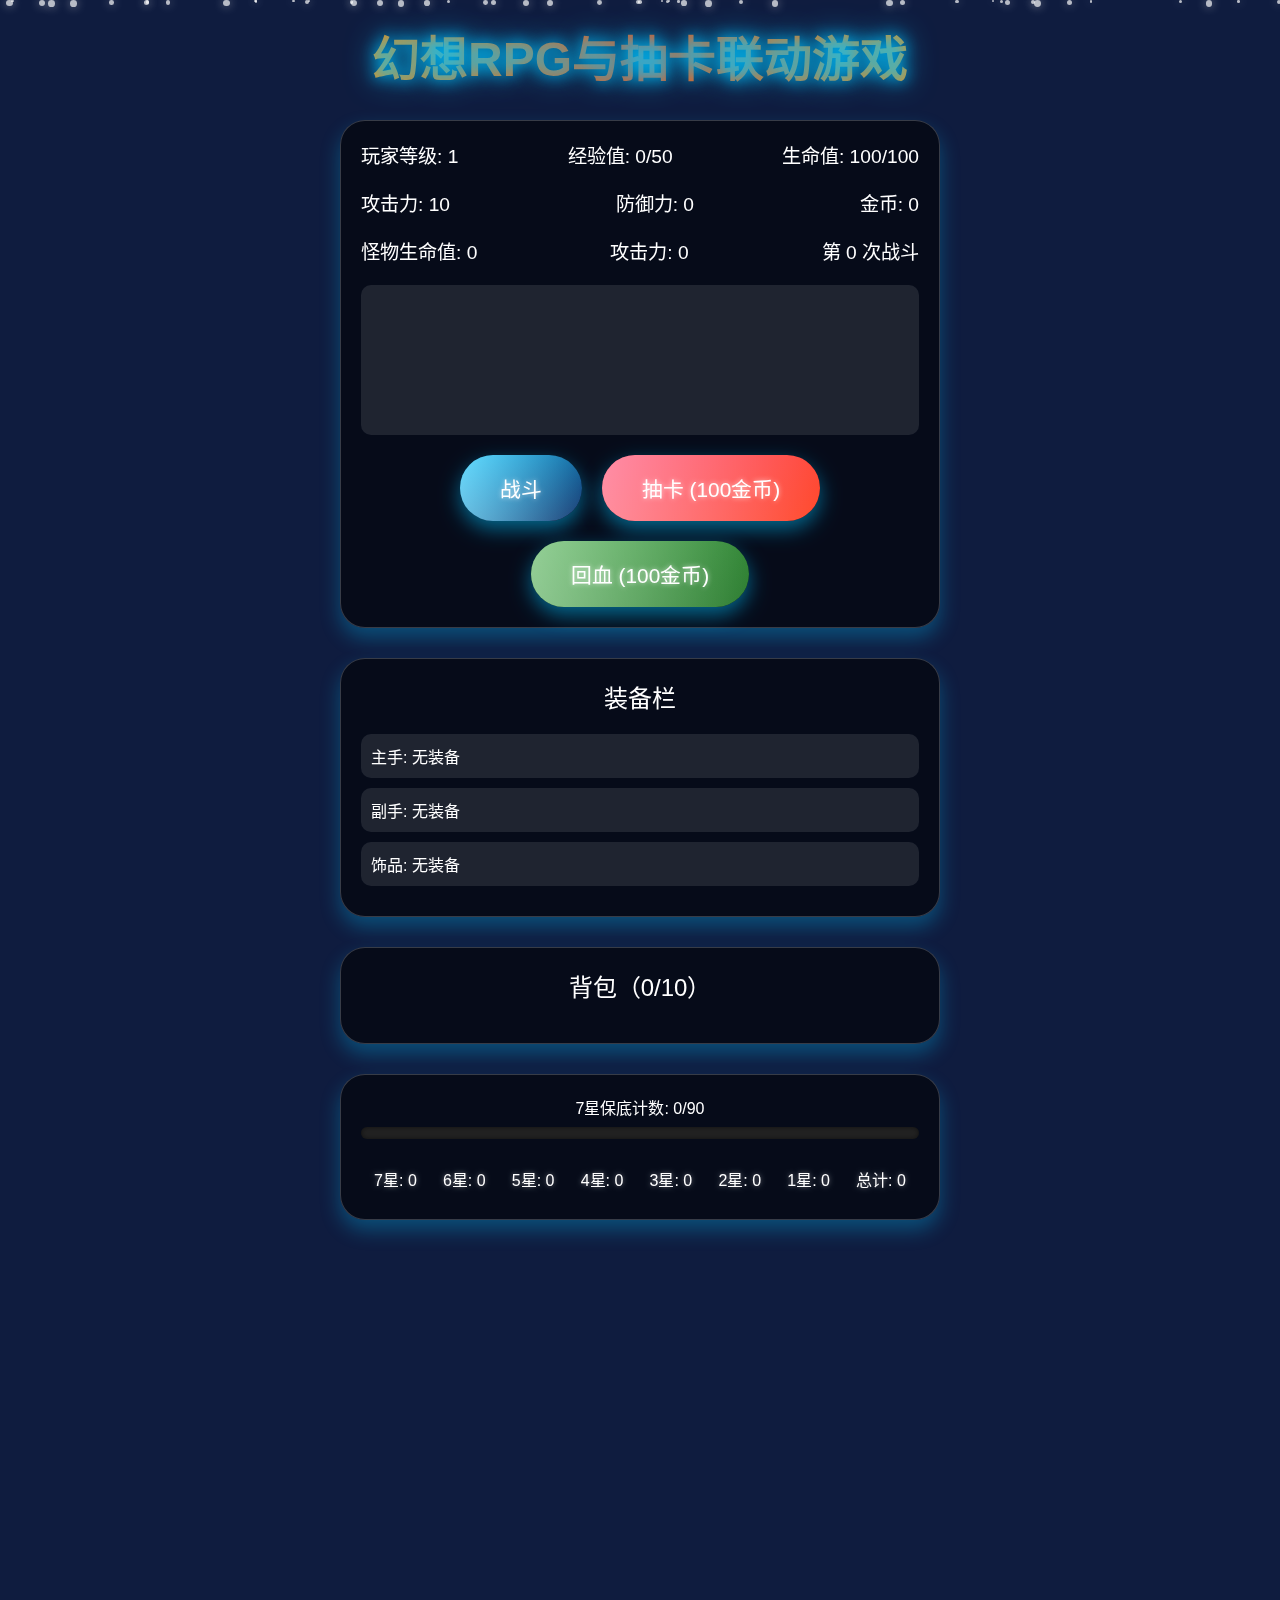
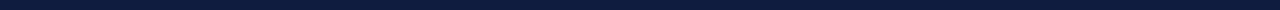
==== index.html @ 60810165 "Add files via upload" ====
<script type="text/javascript">
        var gk_isXlsx = false;
        var gk_xlsxFileLookup = {};
        var gk_fileData = {};
        function loadFileData(filename) {
        if (gk_isXlsx && gk_xlsxFileLookup[filename]) {
            try {
                var workbook = XLSX.read(gk_fileData[filename], { type: 'base64' });
                var firstSheetName = workbook.SheetNames[0];
                var worksheet = workbook.Sheets[firstSheetName];

                // Convert sheet to JSON to filter blank rows
                var jsonData = XLSX.utils.sheet_to_json(worksheet, { header: 1, blankrows: false, defval: '' });
                // Filter out blank rows (rows where all cells are empty, null, or undefined)
                var filteredData = jsonData.filter(row =>
                    row.some(cell => cell !== '' && cell !== null && cell !== undefined)
                );

                // Convert filtered JSON back to CSV
                var csv = XLSX.utils.aoa_to_sheet(filteredData); // Create a new sheet from filtered array of arrays
                csv = XLSX.utils.sheet_to_csv(csv, { header: 1 });
                return csv;
            } catch (e) {
                console.error(e);
                return "";
            }
        }
        return gk_fileData[filename] || "";
        }
        </script><!DOCTYPE html>
<html lang="zh-CN">
<head>
    <meta charset="UTF-8">
    <meta name="viewport" content="width=device-width, initial-scale=1.0">
    <title>幻想RPG与抽卡联动游戏（优化版）</title>
    <style>
        * {
            margin: 0;
            padding: 0;
            box-sizing: border-box;
            font-family: 'Microsoft YaHei', sans-serif;
        }
        
        body {
            background: #0f1c3f url('https://img.freepik.com/free-vector/dark-blue-blurred-background_1034-589.jpg') no-repeat center center fixed;
            background-size: cover;
            color: #fff;
            min-height: 100vh;
            overflow-x: hidden;
        }
        
        .container {
            max-width: 1200px;
            margin: 0 auto;
            padding: 20px;
            text-align: center;
            position: relative;
            z-index: 2;
        }
        
        h1 {
            font-size: 3rem;
            margin-bottom: 30px;
            text-shadow: 0 0 15px rgba(0, 195, 255, 1), 0 0 30px rgba(0, 195, 255, 0.8);
            background: linear-gradient(to right, #ffd700, #ff4500, #ffd700);
            -webkit-background-clip: text;
            -webkit-text-fill-color: transparent;
            animation: glow 1.5s ease-in-out infinite alternate, pulse-text 3s ease-in-out infinite;
        }
        
        @keyframes glow {
            from { text-shadow: 0 0 10px rgba(0, 195, 255, 0.7), 0 0 20px rgba(0, 195, 255, 0.5); }
            to { text-shadow: 0 0 20px rgba(0, 195, 255, 1), 0 0 40px rgba(0, 195, 255, 0.8); }
        }
        
        @keyframes pulse-text {
            0%, 100% { transform: scale(1); }
            50% { transform: scale(1.05); }
        }
        
        .button-group {
            display: flex;
            justify-content: center;
            flex-wrap: wrap;
            gap: 20px;
            margin: 30px 0;
        }
        
        .wish-button {
            background: linear-gradient(135deg, #00c4ff 0%, #1e3c72 100%);
            border: none;
            color: #fff;
            padding: 18px 40px;
            font-size: 1.3rem;
            border-radius: 50px;
            cursor: pointer;
            box-shadow: 0 8px 20px rgba(0, 195, 255, 0.5);
            transition: all 0.3s;
            position: relative;
            overflow: hidden;
            text-shadow: 0 0 5px rgba(255, 255, 255, 0.7);
        }
        
        .wish-button:hover {
            transform: translateY(-5px) scale(1.05);
            box-shadow: 0 12px 30px rgba(0, 195, 255, 0.7);
            background: linear-gradient(135deg, #ff00cc 0%, #3333ff 100%);
        }
        
        .wish-button-10 {
            background: linear-gradient(135deg, #ff416c 0%, #ff4b2b 100%);
        }
        
        .wish-button-heal {
            background: linear-gradient(135deg, #4caf50 0%, #2e7d32 100%);
        }
        
        .wish-button::before {
            content: '';
            position: absolute;
            top: 0;
            left: -100%;
            width: 200%;
            height: 100%;
            background: linear-gradient(90deg, transparent, rgba(255, 255, 255, 0.4), transparent);
            transition: 0.6s;
        }
        
        .wish-button:hover::before {
            left: 100%;
        }
        
        .wish-results {
            display: flex;
            flex-wrap: wrap;
            justify-content: center;
            gap: 25px;
            margin-top: 40px;
            min-height: 300px;
        }
        
        .wish-item {
            width: 180px;
            height: 260px;
            perspective: 1200px;
            animation: float 3s ease-in-out infinite;
            position: relative;
        }
        
        @keyframes float {
            0%, 100% { transform: translateY(0); }
            50% { transform: translateY(-15px); }
        }
        
        .wish-item:nth-child(2) { animation-delay: 0.3s; }
        .wish-item:nth-child(3) { animation-delay: 0.6s; }
        .wish-item:nth-child(4) { animation-delay: 0.9s; }
        .wish-item:nth-child(5) { animation-delay: 1.2s; }
        
        .wish-card {
            width: 100%;
            height: 100%;
            position: relative;
            transform-style: preserve-3d;
            transition: transform 0.8s ease-in-out;
            border-radius: 15px;
            box-shadow: 0 15px 30px rgba(0, 0, 0, 0.6);
        }
        
        .wish-card.flipped {
            transform: rotateY(180deg);
        }
        
        .wish-card-front, .wish-card-back {
            position: absolute;
            width: 100%;
            height: 100%;
            backface-visibility: hidden;
            display: flex;
            flex-direction: column;
            align-items: center;
            padding: 20px;
            border-radius: 15px;
            justify-content: center;
            overflow: hidden;
        }
        
        .wish-card-back {
            transform: rotateY(180deg);
            justify-content: flex-start;
        }
        
        .rarity-1 {
            background: #f5f5f5;
            border: 3px solid #cccccc;
            color: #333333;
            box-shadow: inset 0 0 10px rgba(0, 0, 0, 0.2);
        }
        .rarity-2 {
            background: #4caf50;
            border: 3px solid #388e3c;
            color: #ffffff;
            box-shadow: inset 0 0 15px rgba(255, 255, 255, 0.3);
        }
        .rarity-3 {
            background: #2196f3;
            border: 3px solid #1976d2;
            color: #ffffff;
            box-shadow: inset 0 0 20px rgba(255, 255, 255, 0.4);
        }
        .rarity-4 {
            background: #9c27b0;
            border: 3px solid #7b1fa2;
            color: #ffffff;
            box-shadow: inset 0 0 25px rgba(255, 255, 255, 0.5);
        }
        .rarity-5 {
            background: #ff9800;
            border: 3px solid #f57c00;
            color: #ffffff;
            box-shadow: inset 0 0 30px rgba(255, 255, 255, 0.6);
        }
        .rarity-6 {
            background: linear-gradient(135deg, #ffd700 0%, #ff8c00 100%);
            border: 3px solid #d4a017;
            color: #ffffff;
            animation: shine 2s infinite;
        }
        .rarity-7 {
            background: linear-gradient(135deg, #ff0000 0%, #8b0000 100%);
            border: 3px solid #a1122a;
            color: #ffffff;
            animation: shine 1.5s infinite;
        }
        
        @keyframes shine {
            0% { background-position: 0% 50%; }
            50% { background-position: 100% 50%; }
            100% { background-position: 0% 50%; }
        }
        
        .rarity-6::before, .rarity-7::before {
            content: '';
            position: absolute;
            top: -50%;
            left: -50%;
            width: 200%;
            height: 200%;
            background: radial-gradient(circle, rgba(255, 255, 255, 0.3) 0%, transparent 70%);
            animation: glow-rotate 5s linear infinite;
            pointer-events: none;
        }
        
        @keyframes glow-rotate {
            0% { transform: rotate(0deg); }
            100% { transform: rotate(360deg); }
        }
        
        .item-image {
            width: 100px;
            height: 100px;
            object-fit: contain;
            margin-bottom: 15px;
            filter: drop-shadow(0 0 15px rgba(255, 255, 255, 0.7));
            transition: transform 0.3s;
        }
        
        .item-image:hover {
            transform: scale(1.1);
        }
        
        .wish-card-front.rarity-1 .item-image { filter: hue-rotate(0deg) brightness(1.2) drop-shadow(0 0 15px rgba(255, 255, 255, 0.7)); }
        .wish-card-front.rarity-2 .item-image { filter: hue-rotate(120deg) saturate(1.5) drop-shadow(0 0 15px rgba(0, 100, 0, 0.6)); }
        .wish-card-front.rarity-3 .item-image { filter: hue-rotate(210deg) saturate(1.5) drop-shadow(0 0 15px rgba(0, 0, 139, 0.6)); }
        .wish-card-front.rarity-4 .item-image { filter: hue-rotate(280deg) saturate(1.5) drop-shadow(0 0 15px rgba(75, 0, 130, 0.6)); }
        .wish-card-front.rarity-5 .item-image { filter: hue-rotate(30deg) saturate(1.5) drop-shadow(0 0 15px rgba(139, 69, 19, 0.6)); }
        .wish-card-front.rarity-6 .item-image { filter: hue-rotate(50deg) saturate(1.5) drop-shadow(0 0 15px rgba(184, 134, 11, 0.6)); }
        .wish-card-front.rarity-7 .item-image { filter: hue-rotate(0deg) saturate(2) drop-shadow(0 0 15px rgba(139, 0, 0, 0.6)); }
        
        .item-name {
            font-size: 1.2rem;
            font-weight: bold;
            margin-bottom: 10px;
            text-align: center;
            text-shadow: 2px 2px 5px rgba(0, 0, 0, 0.8);
        }
        
        .rarity-stars {
            display: flex;
            justify-content: center;
            margin: 15px 0;
        }
        
        .star {
            font-size: 1.3rem;
            margin: 0 3px;
            animation: star-twinkle 1.5s infinite;
        }
        
        @keyframes star-twinkle {
            0%, 100% { opacity: 1; }
            50% { opacity: 0.7; }
        }
        
        .wish-card .rarity-1 .star { 
            color: #f5f5f5; 
            text-shadow: 0 0 6px rgba(0, 0, 0, 0.6); 
        }
        .wish-card .rarity-2 .star { 
            color: #4caf50; 
            text-shadow: 0 0 6px rgba(0, 100, 0, 0.6); 
        }
        .wish-card .rarity-3 .star { 
            color: #2196f3; 
            text-shadow: 0 0 6px rgba(0, 0, 139, 0.6); 
        }
        .wish-card .rarity-4 .star { 
            color: #9c27b0; 
            text-shadow: 0 0 6px rgba(75, 0, 130, 0.6); 
        }
        .wish-card .rarity-5 .star { 
            color: #ff9800; 
            text-shadow: 0 0 6px rgba(139, 69, 19, 0.6); 
        }
        .wish-card .rarity-6 .star { 
            color: #ffd700; 
            text-shadow: 0 0 6px rgba(184, 134, 11, 0.6); 
        }
        .wish-card .rarity-7 .star { 
            color: #ff0000; 
            text-shadow: 0 0 6px rgba(139, 0, 0, 0.6); 
        }
        
        .item-description {
            font-size: 0.85rem;
            line-height: 1.5;
            margin-top: 15px;
            text-align: left;
            width: 100%;
            overflow-y: auto;
            max-height: 110px;
            padding-right: 8px;
            text-shadow: 1px 1px 3px rgba(0, 0, 0, 0.5);
        }
        
        .stats-panel {
            background: rgba(0, 0, 0, 0.6);
            border-radius: 25px;
            padding: 20px;
            margin: 30px auto;
            max-width: 600px;
            box-shadow: 0 10px 20px rgba(0, 195, 255, 0.3);
            border: 1px solid rgba(255, 255, 255, 0.2);
        }
        
        .pity-counter {
            margin-bottom: 20px;
        }
        
        .pity-bar {
            height: 12px;
            background: #222;
            border-radius: 6px;
            margin-top: 8px;
            overflow: hidden;
            box-shadow: inset 0 0 5px rgba(0, 0, 0, 0.5);
        }
        
        .pity-progress {
            height: 100%;
            background: linear-gradient(90deg, #00c4ff, #ff00cc);
            width: 0%;
            transition: width 0.4s ease;
            box-shadow: 0 0 10px rgba(255, 255, 255, 0.5);
        }
        
        .rarity-stats {
            display: flex;
            justify-content: space-around;
            margin-top: 15px;
            flex-wrap: wrap;
        }
        
        .stat-item {
            font-size: 1rem;
            margin: 8px;
            text-shadow: 0 0 5px rgba(255, 255, 255, 0.5);
        }
        
        .wish-effect {
            position: fixed;
            top: 0;
            left: 0;
            width: 100%;
            height: 100%;
            background: radial-gradient(circle, rgba(0, 0, 0, 0.7), rgba(0, 0, 0, 0.9));
            display: flex;
            justify-content: center;
            align-items: center;
            z-index: 100;
            opacity: 0;
            pointer-events: none;
            transition: opacity 0.6s ease;
        }
        
        .wish-effect.active {
            opacity: 1;
            pointer-events: all;
        }
        
        .effect-content {
            width: 300px;
            height: 300px;
            object-fit: contain;
            background-color: transparent;
            border-radius: 25px;
            box-shadow: 0 0 50px rgba(255, 215, 0, 0.9);
            animation: pulse 1.2s infinite alternate;
            opacity: 1;
        }
        
        @keyframes pulse {
            from { transform: scale(1); box-shadow: 0 0 30px rgba(255, 215, 0, 0.7); }
            to { transform: scale(1.08); box-shadow: 0 0 60px rgba(255, 215, 0, 1); }
        }
        
        .particle-bg {
            position: fixed;
            top: 0;
            left: 0;
            width: 100%;
            height: 100%;
            pointer-events: none;
            z-index: 1;
        }
        
        .particle {
            position: absolute;
            background: rgba(255, 255, 255, 0.7);
            border-radius: 50%;
            box-shadow: 0 0 10px rgba(255, 255, 255, 0.5);
            animation: particle-move 10s linear infinite;
        }
        
        @keyframes particle-move {
            0% { transform: translateY(100vh) scale(0.5); opacity: 0.5; }
            100% { transform: translateY(-100vh) scale(1); opacity: 0; }
        }
        
        @media (max-width: 600px) {
            .wish-item {
                width: 150px;
                height: 220px;
            }
            .item-image {
                width: 80px;
                height: 80px;
            }
            .button-group {
                flex-direction: column;
            }
            .action-buttons {
                flex-direction: column;
            }
            h1 {
                font-size: 2.2rem;
            }
            .effect-content {
                width: 200px;
                height: 200px;
            }
        }

        /* RPG游戏相关样式 */
        .game-panel {
            background: rgba(0, 0, 0, 0.6);
            border-radius: 25px;
            padding: 20px;
            margin: 30px auto;
            max-width: 600px;
            box-shadow: 0 10px 20px rgba(0, 195, 255, 0.3);
            border: 1px solid rgba(255, 255, 255, 0.2);
            display: flex;
            flex-direction: column;
            gap: 20px;
        }

        .status {
            display: flex;
            justify-content: space-between;
            font-size: 1.2rem;
            flex-wrap: wrap;
            gap: 10px;
        }

        .log {
            background: rgba(255, 255, 255, 0.1);
            border-radius: 10px;
            padding: 10px;
            height: 150px;
            overflow-y: auto;
            text-align: left;
            font-size: 0.9rem;
        }

        .action-buttons {
            display: flex;
            justify-content: center;
            gap: 20px;
            flex-wrap: wrap;
        }

        /* 背包样式 */
        .inventory-panel {
            background: rgba(0, 0, 0, 0.6);
            border-radius: 25px;
            padding: 20px;
            margin: 30px auto;
            max-width: 600px;
            box-shadow: 0 10px 20px rgba(0, 195, 255, 0.3);
            border: 1px solid rgba(255, 255, 255, 0.2);
        }

        .inventory-header {
            font-size: 1.5rem;
            margin-bottom: 20px;
        }

        .inventory-list {
            max-height: 300px;
            overflow-y: auto;
        }

        .inventory-item {
            display: flex;
            justify-content: space-between;
            align-items: center;
            background: rgba(255, 255, 255, 0.1);
            padding: 10px;
            margin-bottom: 10px;
            border-radius: 10px;
        }

        .inventory-item-info {
            flex: 1;
        }

        .inventory-item-actions {
            display: flex;
            gap: 10px;
        }

        /* 装备栏样式 */
        .equipment-panel {
            background: rgba(0, 0, 0, 0.6);
            border-radius: 25px;
            padding: 20px;
            margin: 30px auto;
            max-width: 600px;
            box-shadow: 0 10px 20px rgba(0, 195, 255, 0.3);
            border: 1px solid rgba(255, 255, 255, 0.2);
        }

        .equipment-header {
            font-size: 1.5rem;
            margin-bottom: 20px;
        }

        .equipment-slot {
            display: flex;
            justify-content: space-between;
            align-items: center;
            background: rgba(255, 255, 255, 0.1);
            padding: 10px;
            margin-bottom: 10px;
            border-radius: 10px;
        }

        .equipment-slot-info {
            display: flex;
            align-items: center;
            gap: 10px;
            flex: 1;
        }

        .equipment-slot-icon {
            width: 40px;
            height: 40px;
            object-fit: contain;
        }

        .equipment-slot.glow {
            animation: slot-glow 0.5s ease-in-out;
        }

        @keyframes slot-glow {
            0% { box-shadow: 0 0 10px rgba(255, 215, 0, 0.5); }
            50% { box-shadow: 0 0 20px rgba(255, 215, 0, 1); }
            100% { box-shadow: 0 0 10px rgba(255, 215, 0, 0.5); }
        }

        .action-button {
            padding: 5px 10px;
            border: none;
            border-radius: 5px;
            cursor: pointer;
            font-size: 0.9rem;
            transition: all 0.3s;
        }

        .equip-main-hand-button {
            background: linear-gradient(135deg, #ffd700 0%, #ff8c00 100%);
        }

        .equip-off-hand-button {
            background: linear-gradient(135deg, #00c4ff 0%, #1e3c72 100%);
        }

        .equip-accessory-button {
            background: linear-gradient(135deg, #9c27b0 0%, #7b1fa2 100%);
        }

        .sell-button {
            background: linear-gradient(135deg, #ff0000 0%, #8b0000 100%);
        }

        .unequip-button {
            background: linear-gradient(135deg, #2196f3 0%, #1976d2 100%);
        }

        .action-button:hover {
            transform: scale(1.05);
            box-shadow: 0 5px 10px rgba(0, 0, 0, 0.3);
        }

        /* 闪烁动画 */
        .blink {
            animation: blink 0.5s ease-in-out 2;
        }

        @keyframes blink {
            0%, 100% { opacity: 1; }
            50% { opacity: 0.5; }
        }
    </style>
</head>
<body>
    <div class="particle-bg" id="particle-bg"></div>
    <div class="container">
        <h1>幻想RPG与抽卡联动游戏</h1>
        
        <!-- RPG游戏面板 -->
        <div class="game-panel">
            <div class="status">
                <div>玩家等级: <span id="player-level">1</span></div>
                <div>经验值: <span id="player-exp">0</span>/<span id="exp-to-level">50</span></div>
                <div>生命值: <span id="player-hp">100</span>/<span id="player-max-hp">100</span></div>
            </div>
            <div class="status">
                <div>攻击力: <span id="player-attack">10</span></div>
                <div>防御力: <span id="player-defense">0</span></div>
                <div>金币: <span id="player-gold">0</span></div>
            </div>
            <div class="status">
                <div>怪物生命值: <span id="monster-hp">0</span></div>
                <div>攻击力: <span id="monster-attack">0</span></div>
                <div>第 <span id="battle-count">0</span> 次战斗</div>
            </div>
            <div class="log" id="battle-log"></div>
            <div class="action-buttons">
                <button class="wish-button" id="fight-button">战斗</button>
                <button class="wish-button wish-button-10" id="gacha-button">抽卡 (100金币)</button>
                <button class="wish-button wish-button-heal" id="heal-button">回血 (100金币)</button>
            </div>
        </div>

        <!-- 装备栏 -->
        <div class="equipment-panel">
            <div class="equipment-header">装备栏</div>
            <div class="equipment-slot" id="main-hand-slot">
                <div class="equipment-slot-info">主手: 无装备</div>
            </div>
            <div class="equipment-slot" id="off-hand-slot">
                <div class="equipment-slot-info">副手: 无装备</div>
            </div>
            <div class="equipment-slot" id="accessory-slot">
                <div class="equipment-slot-info">饰品: 无装备</div>
            </div>
        </div>

        <!-- 背包面板 -->
        <div class="inventory-panel">
            <div class="inventory-header">背包（<span id="inventory-count">0</span>/10）</div>
            <div class="inventory-list" id="inventory-list"></div>
        </div>

        <!-- 抽卡模拟器统计面板 -->
        <div class="stats-panel">
            <div class="pity-counter">
                <div>7星保底计数: <span id="pity-count">0</span>/90</div>
                <div class="pity-bar"><div class="pity-progress" id="pity-progress"></div></div>
            </div>
            <div class="rarity-stats">
                <div class="stat-item">7星: <span id="count-7">0</span></div>
                <div class="stat-item">6星: <span id="count-6">0</span></div>
                <div class="stat-item">5星: <span id="count-5">0</span></div>
                <div class="stat-item">4星: <span id="count-4">0</span></div>
                <div class="stat-item">3星: <span id="count-3">0</span></div>
                <div class="stat-item">2星: <span id="count-2">0</span></div>
                <div class="stat-item">1星: <span id="count-1">0</span></div>
                <div class="stat-item">总计: <span id="wish-count">0</span></div>
            </div>
        </div>
        
        <div class="button-group">
            <button class="wish-button" id="wish-button" style="display: none;">抽取武器 (1次)</button>
            <button class="wish-button wish-button-10" id="wish-button-10" style="display: none;">抽取武器 (10次)</button>
        </div>
        
        <div class="wish-results" id="wish-results"></div>
    </div>
    
    <div class="wish-effect" id="wish-effect">
        <img class="effect-content" src="https://static.wikia.nocookie.net/to-aru-majutsu-no-index/images/1/12/Pentagram-GreatGold.png" alt="Wish Effect">
    </div>

    <script>
        // 抽卡模拟器代码（保持不变）
        const weaponTypes = {
            "单手剑": ["之刃", "短剑", "魔剑", "光刃", "邪刃", "圣剑", "灵剑"],
            "双手剑": ["巨剑", "重剑", "斩龙剑", "破军剑", "霸者剑"],
            "法杖": ["法杖", "之杖", "魔杖", "权杖"],
            "弓": ["神弓", "长弓", "魔弓", "灵弓", "穿云弓"],
            "魔法书": ["魔导书", "圣典", "咒文书", "法典", "魔典"],
            "匕首": ["短刃", "暗刃", "影刺", "毒牙", "迅捷刃"],
            "盾牌": ["坚盾", "圣盾", "龙盾", "守护者", "壁垒"]
        };

        const weaponPrefixes = ["闪耀", "暗影", "烈焰", "寒冰", "雷霆", "圣光", "幽冥", 
                              "虚空", "混沌", "神圣", "龙息", "凤凰", "泰坦", "天使", "恶魔"];
        
        const weaponDescriptions = [
            "这把武器由远古巨龙的精血淬炼而成，", 
            "传说锻造时加入了星辰碎片，", 
            "曾被多位传奇英雄使用过，", 
            "表面刻有失传的古代符文，", 
            "在特定月相下会觉醒真正力量，",
            "锻造时封印了强大恶魔的灵魂，",
            "能吸收周围环境的元素能量，",
            "历代主人都成为了传奇，",
            "来自已经消失的精灵王国，"
        ];
        
        const weaponEffects = [
            "但使用它会逐渐侵蚀使用者的神志。",
            "它的完整历史至今仍是个谜。",
            "据说能斩断时空的裂隙。",
            "在正义之人手中会发出圣洁光芒。",
            "会记录所有持有者的战斗记忆。",
            "能免疫九阶以下的魔法攻击。",
            "使用时会产生龙吟般的共鸣。"
        ];

        const weaponImages = {
            "单手剑": "https://raw.githubusercontent.com/xialongxl/imgbox/refs/heads/main/broadsword.png",
            "双手剑": "https://raw.githubusercontent.com/xialongxl/imgbox/refs/heads/main/relic-blade.png",
            "法杖": "https://raw.githubusercontent.com/xialongxl/imgbox/refs/heads/main/wizard-staff.png",
            "弓": "https://raw.githubusercontent.com/xialongxl/imgbox/refs/heads/main/pocket-bow.png",
            "魔法书": "https://raw.githubusercontent.com/xialongxl/imgbox/refs/heads/main/spell-book.png",
            "匕首": "https://raw.githubusercontent.com/xialongxl/imgbox/refs/heads/main/bowie-knife.png",
            "盾牌": "https://raw.githubusercontent.com/xialongxl/imgbox/refs/heads/main/templar-shield.png"
        };

        let pityCounter = 0;
        const stats = { 7: 0, 6: 0, 5: 0, 4: 0, 3: 0, 2: 0, 1: 0, total: 0 };
        const wishEffect = document.getElementById('wish-effect');
        
        const elements = {
            pityCount: document.getElementById('pity-count'),
            pityProgress: document.getElementById('pity-progress'),
            wishCount: document.getElementById('wish-count'),
            count7: document.getElementById('count-7'),
            count6: document.getElementById('count-6'),
            count5: document.getElementById('count-5'),
            count4: document.getElementById('count-4'),
            count3: document.getElementById('count-3'),
            count2: document.getElementById('count-2'),
            count1: document.getElementById('count-1'),
            results: document.getElementById('wish-results'),
            btnSingle: document.getElementById('wish-button'),
            btnMulti: document.getElementById('wish-button-10')
        };

        function updateStats() {
            elements.pityCount.textContent = pityCounter;
            elements.pityProgress.style.width = `${(pityCounter / 90) * 100}%`;
            elements.wishCount.textContent = stats.total;
            elements.count7.textContent = stats[7];
            elements.count6.textContent = stats[6];
            elements.count5.textContent = stats[5];
            elements.count4.textContent = stats[4];
            elements.count3.textContent = stats[3];
            elements.count2.textContent = stats[2];
            elements.count1.textContent = stats[1];
        }

        function generateWeapon() {
            let rarity;
            const rand = Math.random();
            
            if (pityCounter >= 89) {
                rarity = 7;
                pityCounter = 0;
            } else if (pityCounter >= 75 && rand < 0.002 + (pityCounter - 74) * 0.02) {
                rarity = 7;
                pityCounter = 0;
            } else if (rand < 0.002) {
                rarity = 7;
                pityCounter = 0;
            } else if (rand < 0.008) {
                rarity = 6;
                pityCounter++;
            } else if (rand < 0.028) {
                rarity = 5;
                pityCounter++;
            } else if (rand < 0.088) {
                rarity = 4;
                pityCounter++;
            } else if (rand < 0.208) {
                rarity = 3;
                pityCounter++;
            } else if (rand < 0.408) {
                rarity = 2;
                pityCounter++;
            } else {
                rarity = 1;
                pityCounter++;
            }
            
            stats[rarity]++;
            stats.total++;
            return createWeapon(rarity);
        }

        function createWeapon(rarity) {
            const types = Object.keys(weaponTypes);
            const type = types[Math.floor(Math.random() * types.length)];
            const suffixes = weaponTypes[type];
            const suffix = suffixes[Math.floor(Math.random() * suffixes.length)];
            const name = weaponPrefixes[Math.floor(Math.random() * weaponPrefixes.length)] + suffix;
            
            let desc = "";
            const descParts = rarity >= 6 ? 4 : rarity >= 4 ? 3 : 2;
            const usedIndices = new Set();
            
            for (let i = 0; i < descParts; i++) {
                let idx;
                do { idx = Math.floor(Math.random() * weaponDescriptions.length); } 
                while (usedIndices.has(idx));
                
                usedIndices.add(idx);
                desc += weaponDescriptions[idx];
            }
            
            desc += weaponEffects[Math.floor(Math.random() * weaponEffects.length)];
            
            return {
                name: name,
                type: type,
                rarity: rarity,
                description: desc
            };
        }

        function displayWeapon(weapon) {
            const item = document.createElement('div');
            item.className = 'wish-item';
            
            const card = document.createElement('div');
            card.className = 'wish-card';
            
            const starColors = {
                1: '#f5f5f5',
                2: '#4caf50',
                3: '#2196f3',
                4: '#9c27b0',
                5: '#ff9800',
                6: '#ffd700',
                7: '#ff0000'
            };
            
            let starsHTML = '';
            for (let i = 0; i < weapon.rarity; i++) {
                starsHTML += `<span class="star" style="color: ${starColors[weapon.rarity]}">★</span>`;
            }
            
            const front = document.createElement('div');
            front.className = `wish-card-front rarity-${weapon.rarity}`;
            front.innerHTML = `
                <img src="${weaponImages[weapon.type] || 'https://via.placeholder.com/150?text=未知武器'}" class="item-image">
                <div class="item-name">${weapon.name}</div>
                <div class="rarity-stars">${starsHTML}</div>
                <div>${weapon.type}</div>
            `;
            
            const back = document.createElement('div');
            back.className = `wish-card-back rarity-${weapon.rarity}`;
            back.innerHTML = `
                <div class="item-name">${weapon.name}</div>
                <div class="rarity-stars">${starsHTML}</div>
                <div>${weapon.type}</div>
                <div class="item-description">${weapon.description}</div>
            `;
            
            card.appendChild(front);
            card.appendChild(back);
            item.appendChild(card);
            
            card.addEventListener('click', function() {
                this.classList.toggle('flipped');
            });
            
            elements.results.appendChild(item);
            return weapon;
        }

        function wishAnimation(count, callback) {
            wishEffect.classList.add('active');
            elements.results.innerHTML = '';
            
            setTimeout(() => {
                wishEffect.classList.remove('active');
                setTimeout(() => {
                    const results = [];
                    for (let i = 0; i < count; i++) {
                        results.push(generateWeapon());
                    }
                    callback(results);
                }, 300);
            }, 3000);
        }

        elements.btnSingle.addEventListener('click', () => {
            wishAnimation(1, (results) => {
                results.forEach((weapon) => {
                    const newWeapon = displayWeapon(weapon);
                    addToInventory(newWeapon);
                });
                updateStats();
            });
        });

        elements.btnMulti.addEventListener('click', () => {
            wishAnimation(10, (results) => {
                results.forEach((weapon, i) => {
                    setTimeout(() => {
                        const newWeapon = displayWeapon(weapon);
                        addToInventory(newWeapon);
                    }, i * 150);
                });
                updateStats();
            });
        });

        function createParticles() {
            const particleBg = document.getElementById('particle-bg');
            for (let i = 0; i < 50; i++) {
                const particle = document.createElement('div');
                particle.className = 'particle';
                particle.style.width = `${Math.random() * 5 + 2}px`;
                particle.style.height = particle.style.width;
                particle.style.left = `${Math.random() * 100}vw`;
                particle.style.animationDelay = `${Math.random() * 10}s`;
                particle.style.animationDuration = `${Math.random() * 5 + 5}s`;
                particleBg.appendChild(particle);
            }
        }

        function preloadImage(url) {
            const img = new Image();
            img.src = url;
            img.onload = () => {
                console.log('Image loaded successfully:', url);
            };
            img.onerror = () => {
                console.error('Failed to load image:', url);
            };
        }

        preloadImage('https://static.wikia.nocookie.net/to-aru-majutsu-no-index/images/1/12/Pentagram-GreatGold.png');
        createParticles();
        updateStats();

        // RPG游戏逻辑（优化版）
        let player = {
            level: 1,
            exp: 0,
            expToLevel: 50,
            hp: 100,
            maxHp: 100,
            attack: 10,
            defense: 0,
            gold: 0,
            inventory: [],
            inventoryCapacity: 10,
            equipment: {
                mainHand: null,
                offHand: null,
                accessory: null
            }
        };

        let monster = {
            hp: 0,
            attack: 0
        };

        let battleCount = 0;
        let isFighting = false;

        const gameElements = {
            playerLevel: document.getElementById('player-level'),
            playerExp: document.getElementById('player-exp'),
            expToLevel: document.getElementById('exp-to-level'),
            playerHp: document.getElementById('player-hp'),
            playerMaxHp: document.getElementById('player-max-hp'),
            playerAttack: document.getElementById('player-attack'),
            playerDefense: document.getElementById('player-defense'),
            playerGold: document.getElementById('player-gold'),
            monsterHp: document.getElementById('monster-hp'),
            monsterAttack: document.getElementById('monster-attack'),
            battleCount: document.getElementById('battle-count'),
            battleLog: document.getElementById('battle-log'),
            fightButton: document.getElementById('fight-button'),
            gachaButton: document.getElementById('gacha-button'),
            healButton: document.getElementById('heal-button'),
            inventoryCount: document.getElementById('inventory-count'),
            inventoryList: document.getElementById('inventory-list'),
            mainHandSlot: document.getElementById('main-hand-slot'),
            offHandSlot: document.getElementById('off-hand-slot'),
            accessorySlot: document.getElementById('accessory-slot')
        };

        function updateGameUI() {
            gameElements.playerLevel.textContent = player.level;
            gameElements.playerExp.textContent = player.exp;
            gameElements.expToLevel.textContent = player.expToLevel;
            gameElements.playerHp.textContent = player.hp;
            gameElements.playerMaxHp.textContent = player.maxHp;
            gameElements.playerAttack.textContent = player.attack;
            gameElements.playerDefense.textContent = player.defense;
            gameElements.playerGold.textContent = player.gold;
            gameElements.monsterHp.textContent = monster.hp;
            gameElements.monsterAttack.textContent = monster.attack;
            gameElements.battleCount.textContent = battleCount;
            gameElements.inventoryCount.textContent = player.inventory.length;

            gameElements.gachaButton.disabled = player.gold < 100 || isFighting;
            gameElements.healButton.disabled = player.gold < 100 || player.hp >= player.maxHp || isFighting;

            updateEquipmentUI();
        }

        function log(message) {
            gameElements.battleLog.innerHTML += `<p>${message}</p>`;
            gameElements.battleLog.scrollTop = gameElements.battleLog.scrollHeight;
        }

        // 装备栏UI更新
        function updateEquipmentUI() {
            // 主手
            if (player.equipment.mainHand) {
                const weapon = player.equipment.mainHand;
                gameElements.mainHandSlot.innerHTML = `
                    <div class="equipment-slot-info">
                        主手: 
                        <img src="${weaponImages[weapon.type]}" class="equipment-slot-icon">
                        ${weapon.name} (${weapon.type}, ${weapon.rarity}★)
                    </div>
                    <button class="action-button unequip-button" data-slot="mainHand">卸下</button>
                `;
            } else {
                gameElements.mainHandSlot.innerHTML = '<div class="equipment-slot-info">主手: 无装备</div>';
            }

            // 副手
            if (player.equipment.offHand) {
                const weapon = player.equipment.offHand;
                gameElements.offHandSlot.innerHTML = `
                    <div class="equipment-slot-info">
                        副手: 
                        <img src="${weaponImages[weapon.type]}" class="equipment-slot-icon">
                        ${weapon.name} (${weapon.type}, ${weapon.rarity}★)
                    </div>
                    <button class="action-button unequip-button" data-slot="offHand">卸下</button>
                `;
            } else {
                gameElements.offHandSlot.innerHTML = '<div class="equipment-slot-info">副手: 无装备</div>';
            }

            // 饰品
            if (player.equipment.accessory) {
                const weapon = player.equipment.accessory;
                gameElements.accessorySlot.innerHTML = `
                    <div class="equipment-slot-info">
                        饰品: 
                        <img src="${weaponImages[weapon.type]}" class="equipment-slot-icon">
                        ${weapon.name} (${weapon.type}, ${weapon.rarity}★)
                    </div>
                    <button class="action-button unequip-button" data-slot="accessory">卸下</button>
                `;
            } else {
                gameElements.accessorySlot.innerHTML = '<div class="equipment-slot-info">饰品: 无装备</div>';
            }

            // 绑定卸下按钮
            document.querySelectorAll('.unequip-button').forEach(button => {
                button.addEventListener('click', (e) => {
                    const slot = e.target.getAttribute('data-slot');
                    unequipWeapon(slot);
                });
            });
        }

        // 背包系统
        function addToInventory(weapon) {
            if (player.inventory.length >= player.inventoryCapacity) {
                log('背包已满！请出售或丢弃武器以腾出空间');
                displayWeapon(weapon);
                return;
            }

            player.inventory.push(weapon);
            log(`获得武器 "${weapon.name}" (${weapon.rarity}★)，已存入背包`);
            updateInventoryUI();
            updateGameUI();
        }

        function updateInventoryUI() {
            gameElements.inventoryList.innerHTML = '';
            player.inventory.forEach((weapon, index) => {
                const itemDiv = document.createElement('div');
                itemDiv.className = 'inventory-item';
                const canEquipMainHand = ['单手剑', '双手剑', '法杖', '弓', '魔法书', '匕首'].includes(weapon.type);
                const canEquipOffHand = ['盾牌', '匕首'].includes(weapon.type);
                itemDiv.innerHTML = `
                    <div class="inventory-item-info">${weapon.name} (${weapon.type}, ${weapon.rarity}★)</div>
                    <div class="inventory-item-actions">
                        ${canEquipMainHand ? `<button class="action-button equip-main-hand-button" data-index="${index}" data-slot="mainHand">装备主手</button>` : ''}
                        ${canEquipOffHand ? `<button class="action-button equip-off-hand-button" data-index="${index}" data-slot="offHand">装备副手</button>` : ''}
                        <button class="action-button equip-accessory-button" data-index="${index}" data-slot="accessory">装备饰品</button>
                        <button class="action-button sell-button" data-index="${index}">出售 (${weapon.rarity * 20}金币)</button>
                    </div>
                `;
                gameElements.inventoryList.appendChild(itemDiv);
            });

            document.querySelectorAll('.equip-main-hand-button, .equip-off-hand-button, .equip-accessory-button').forEach(button => {
                button.addEventListener('click', (e) => {
                    const index = parseInt(e.target.getAttribute('data-index'));
                    const slot = e.target.getAttribute('data-slot');
                    equipWeapon(index, slot);
                });
            });

            document.querySelectorAll('.sell-button').forEach(button => {
                button.addEventListener('click', (e) => {
                    const index = parseInt(e.target.getAttribute('data-index'));
                    sellWeapon(index);
                });
            });
        }

        // 装备系统
        function equipWeapon(index, slot) {
            const weapon = player.inventory[index];
            if (!weapon) return;

            // 如果该槽位已有装备，先卸下
            if (player.equipment[slot]) {
                const oldWeapon = player.equipment[slot];
                if (player.inventory.length >= player.inventoryCapacity) {
                    const confirmDiscard = confirm(`背包已满，是否丢弃当前${slot === 'mainHand' ? '主手' : slot === 'offHand' ? '副手' : '饰品'}装备 "${oldWeapon.name}" 以装备新物品？`);
                    if (!confirmDiscard) {
                        log(`取消装备 "${weapon.name}"，背包已满且未选择丢弃当前装备`);
                        return;
                    }
                    log(`背包已满，丢弃了${slot === 'mainHand' ? '主手' : slot === 'offHand' ? '副手' : '饰品'}装备 "${oldWeapon.name}"`);
                } else {
                    player.inventory.push(oldWeapon);
                    log(`${slot === 'mainHand' ? '主手' : slot === 'offHand' ? '副手' : '饰品'}装备 "${oldWeapon.name}" 已返回背包`);
                }

                if (slot === 'mainHand') {
                    const attackBonus = oldWeapon.rarity * 10;
                    player.attack -= attackBonus;
                    log(`卸下主手装备 "${oldWeapon.name}"，攻击力减少 ${attackBonus}`);
                    gameElements.playerAttack.classList.add('blink');
                } else if (slot === 'offHand') {
                    const defenseBonus = oldWeapon.rarity * 5;
                    player.defense -= defenseBonus;
                    log(`卸下副手装备 "${oldWeapon.name}"，防御力减少 ${defenseBonus}`);
                    gameElements.playerDefense.classList.add('blink');
                } else if (slot === 'accessory') {
                    const hpBonus = oldWeapon.rarity * 20;
                    player.maxHp -= hpBonus;
                    player.hp = Math.min(player.hp, player.maxHp);
                    log(`卸下饰品 "${oldWeapon.name}"，生命值上限减少 ${hpBonus}`);
                    gameElements.playerMaxHp.classList.add('blink');
                    gameElements.playerHp.classList.add('blink');
                }
            }

            // 装备新武器
            player.equipment[slot] = weapon;
            if (slot === 'mainHand') {
                const attackBonus = weapon.rarity * 10;
                player.attack += attackBonus;
                log(`装备主手 "${weapon.name}" (${weapon.rarity}★)，攻击力提升 ${attackBonus}，当前攻击力: ${player.attack}`);
                gameElements.playerAttack.classList.add('blink');
                gameElements.mainHandSlot.classList.add('glow');
            } else if (slot === 'offHand') {
                const defenseBonus = weapon.rarity * 5;
                player.defense += defenseBonus;
                log(`装备副手 "${weapon.name}" (${weapon.rarity}★)，防御力提升 ${defenseBonus}，当前防御力: ${player.defense}`);
                gameElements.playerDefense.classList.add('blink');
                gameElements.offHandSlot.classList.add('glow');
            } else if (slot === 'accessory') {
                const hpBonus = weapon.rarity * 20;
                player.maxHp += hpBonus;
                player.hp += hpBonus;
                log(`装备饰品 "${weapon.name}" (${weapon.rarity}★)，生命值上限提升 ${hpBonus}，当前生命值: ${player.hp}/${player.maxHp}`);
                gameElements.playerMaxHp.classList.add('blink');
                gameElements.playerHp.classList.add('blink');
                gameElements.accessorySlot.classList.add('glow');
            }

            // 从背包中移除装备的武器
            player.inventory.splice(index, 1);
            updateInventoryUI();
            updateGameUI();
        }

        // 卸下装备
        function unequipWeapon(slot) {
            const weapon = player.equipment[slot];
            if (!weapon) return;

            // 尝试将卸下的武器放回背包
            if (player.inventory.length >= player.inventoryCapacity) {
                const confirmDiscard = confirm(`背包已满，是否丢弃${slot === 'mainHand' ? '主手' : slot === 'offHand' ? '副手' : '饰品'}装备 "${weapon.name}"？`);
                if (!confirmDiscard) {
                    log(`取消卸下 "${weapon.name}"，背包已满且未选择丢弃`);
                    return;
                }
                log(`背包已满，丢弃了${slot === 'mainHand' ? '主手' : slot === 'offHand' ? '副手' : '饰品'}装备 "${weapon.name}"`);
            } else {
                player.inventory.push(weapon);
                log(`${slot === 'mainHand' ? '主手' : slot === 'offHand' ? '副手' : '饰品'}装备 "${weapon.name}" 已返回背包`);
            }

            // 移除属性加成
            if (slot === 'mainHand') {
                const attackBonus = weapon.rarity * 10;
                player.attack -= attackBonus;
                log(`卸下主手装备 "${weapon.name}"，攻击力减少 ${attackBonus}，当前攻击力: ${player.attack}`);
                gameElements.playerAttack.classList.add('blink');
                gameElements.mainHandSlot.classList.add('glow');
            } else if (slot === 'offHand') {
                const defenseBonus = weapon.rarity * 5;
                player.defense -= defenseBonus;
                log(`卸下副手装备 "${weapon.name}"，防御力减少 ${defenseBonus}，当前防御力: ${player.defense}`);
                gameElements.playerDefense.classList.add('blink');
                gameElements.offHandSlot.classList.add('glow');
            } else if (slot === 'accessory') {
                const hpBonus = weapon.rarity * 20;
                player.maxHp -= hpBonus;
                player.hp = Math.min(player.hp, player.maxHp);
                log(`卸下饰品 "${weapon.name}"，生命值上限减少 ${hpBonus}，当前生命值: ${player.hp}/${player.maxHp}`);
                gameElements.playerMaxHp.classList.add('blink');
                gameElements.playerHp.classList.add('blink');
                gameElements.accessorySlot.classList.add('glow');
            }

            player.equipment[slot] = null;
            updateInventoryUI();
            updateGameUI();
        }

        // 出售系统
        function sellWeapon(index) {
            const weapon = player.inventory[index];
            if (!weapon) return;

            const sellPrice = weapon.rarity * 20;
            player.gold += sellPrice;
            log(`出售武器 "${weapon.name}" (${weapon.rarity}★)，获得 ${sellPrice} 金币`);
            player.inventory.splice(index, 1);
            updateInventoryUI();
            updateGameUI();
        }

        // 检查升级
        function checkLevelUp() {
            while (player.exp >= player.expToLevel) {
                player.level++;
                player.exp -= player.expToLevel;
                player.expToLevel = player.level * 50;
                player.maxHp += 20;
                player.hp = player.maxHp;
                player.attack += 5;
                player.defense += 2;
                log(`玩家升级到 ${player.level} 级！生命值上限+20，攻击力+5，防御力+2，生命值已回满`);
                gameElements.playerMaxHp.classList.add('blink');
                gameElements.playerHp.classList.add('blink');
                gameElements.playerAttack.classList.add('blink');
                gameElements.playerDefense.classList.add('blink');
                updateGameUI();
            }
        }

        function generateMonster() {
            battleCount++;
            monster.hp = 20 + battleCount * 5;
            monster.attack = 5 + battleCount * 2;
            updateGameUI();
            log(`第 ${battleCount} 次战斗开始！遇到怪物（生命值: ${monster.hp}, 攻击力: ${monster.attack}）`);
        }

        function fightRound() {
            monster.hp -= player.attack;
            log(`玩家攻击怪物，造成 ${player.attack} 点伤害，怪物剩余生命值: ${monster.hp}`);

            if (monster.hp <= 0) {
                const goldReward = Math.floor(Math.random() * 31) + 20;
                const expReward = Math.floor(Math.random() * 11) + 10;
                player.gold += goldReward;
                player.exp += expReward;
                log(`怪物被击败！获得 ${goldReward} 金币和 ${expReward} 经验值`);
                checkLevelUp();
                isFighting = false;
                gameElements.fightButton.disabled = false;
                updateGameUI();
                return;
            }

            const damage = Math.max(1, monster.attack - player.defense);
            player.hp -= damage;
            log(`怪物攻击玩家，造成 ${damage} 点伤害（减免 ${player.defense}），玩家剩余生命值: ${player.hp}`);

            if (player.hp <= 0) {
                log('玩家被击败！游戏结束');
                isFighting = false;
                gameElements.fightButton.disabled = true;
                gameElements.gachaButton.disabled = true;
                gameElements.healButton.disabled = true;
                setTimeout(() => {
                    alert('游戏结束！你被击败了。');
                    location.reload();
                }, 1000);
                return;
            }

            updateGameUI();
            setTimeout(fightRound, 1000);
        }

        gameElements.fightButton.addEventListener('click', () => {
            if (isFighting) return;
            isFighting = true;
            gameElements.fightButton.disabled = true;
            gameElements.gachaButton.disabled = true;
            gameElements.healButton.disabled = true;
            generateMonster();
            fightRound();
        });

        gameElements.gachaButton.addEventListener('click', () => {
            if (player.gold < 100) {
                log('金币不足，无法抽卡！需要100金币');
                return;
            }

            player.gold -= 100;
            log('消耗100金币进行抽卡...');
            updateGameUI();
            elements.btnSingle.click();
        });

        gameElements.healButton.addEventListener('click', () => {
            if (player.gold < 10) {
                log('金币不足，无法回血！需要100金币');
                return;
            }

            if (player.hp >= player.maxHp) {
                log('生命值已满，无需回血！');
                return;
            }

            player.gold -= 10;
            const healAmount = 50;
            player.hp = Math.min(player.hp + healAmount, player.maxHp);
            log(`消耗10金币恢复 ${healAmount} 点生命值，当前生命值: ${player.hp}/${player.maxHp}`);
            gameElements.playerHp.classList.add('blink');
            updateGameUI();
        });

        // 初始化
        updateGameUI();
        updateInventoryUI();
    </script>
</body>
</html>
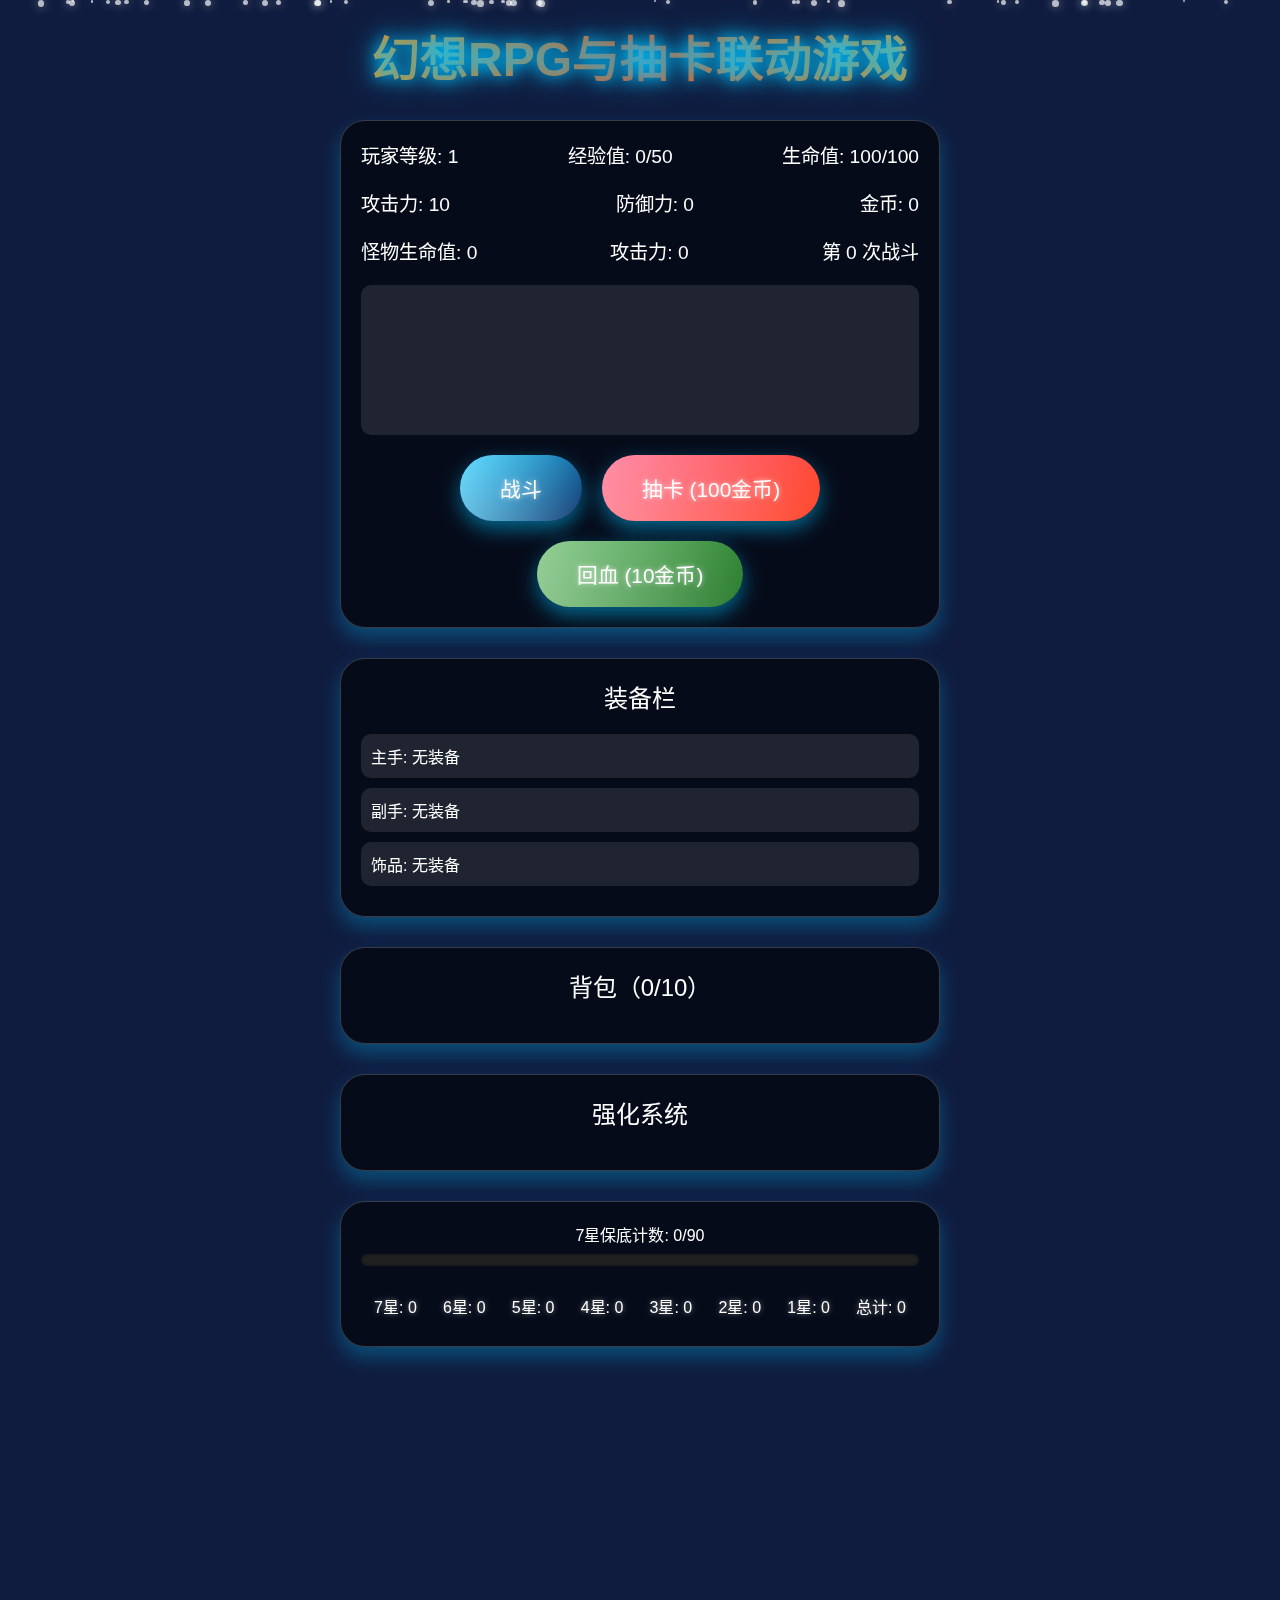
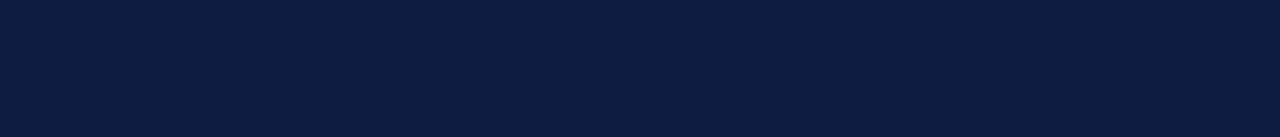
==== commit 7f8b9734: "更新了游戏首页布局" ====
--- a/index.html
+++ b/index.html
@@ -1,38 +1,9 @@
-<script type="text/javascript">
-        var gk_isXlsx = false;
-        var gk_xlsxFileLookup = {};
-        var gk_fileData = {};
-        function loadFileData(filename) {
-        if (gk_isXlsx && gk_xlsxFileLookup[filename]) {
-            try {
-                var workbook = XLSX.read(gk_fileData[filename], { type: 'base64' });
-                var firstSheetName = workbook.SheetNames[0];
-                var worksheet = workbook.Sheets[firstSheetName];
-
-                // Convert sheet to JSON to filter blank rows
-                var jsonData = XLSX.utils.sheet_to_json(worksheet, { header: 1, blankrows: false, defval: '' });
-                // Filter out blank rows (rows where all cells are empty, null, or undefined)
-                var filteredData = jsonData.filter(row =>
-                    row.some(cell => cell !== '' && cell !== null && cell !== undefined)
-                );
-
-                // Convert filtered JSON back to CSV
-                var csv = XLSX.utils.aoa_to_sheet(filteredData); // Create a new sheet from filtered array of arrays
-                csv = XLSX.utils.sheet_to_csv(csv, { header: 1 });
-                return csv;
-            } catch (e) {
-                console.error(e);
-                return "";
-            }
-        }
-        return gk_fileData[filename] || "";
-        }
-        </script><!DOCTYPE html>
+<!DOCTYPE html>
 <html lang="zh-CN">
 <head>
     <meta charset="UTF-8">
     <meta name="viewport" content="width=device-width, initial-scale=1.0">
-    <title>幻想RPG与抽卡联动游戏（优化版）</title>
+    <title>幻想RPG与抽卡联动游戏</title>
     <style>
         * {
             margin: 0;
@@ -541,6 +512,10 @@
             border-radius: 10px;
         }
 
+        .inventory-item.glow {
+            animation: slot-glow 0.5s ease-in-out;
+        }
+
         .inventory-item-info {
             flex: 1;
         }
@@ -593,6 +568,46 @@
             animation: slot-glow 0.5s ease-in-out;
         }
 
+        /* 强化系统样式 */
+        .enhance-panel {
+            background: rgba(0, 0, 0, 0.6);
+            border-radius: 25px;
+            padding: 20px;
+            margin: 30px auto;
+            max-width: 600px;
+            box-shadow: 0 10px 20px rgba(0, 195, 255, 0.3);
+            border: 1px solid rgba(255, 255, 255, 0.2);
+        }
+
+        .enhance-header {
+            font-size: 1.5rem;
+            margin-bottom: 20px;
+        }
+
+        .enhance-list {
+            max-height: 300px;
+            overflow-y: auto;
+        }
+
+        .enhance-item {
+            display: flex;
+            justify-content: space-between;
+            align-items: center;
+            background: rgba(255, 255, 255, 0.1);
+            padding: 10px;
+            margin-bottom: 10px;
+            border-radius: 10px;
+        }
+
+        .enhance-item-info {
+            flex: 1;
+        }
+
+        .enhance-item-actions {
+            display: flex;
+            gap: 10px;
+        }
+
         @keyframes slot-glow {
             0% { box-shadow: 0 0 10px rgba(255, 215, 0, 0.5); }
             50% { box-shadow: 0 0 20px rgba(255, 215, 0, 1); }
@@ -628,12 +643,15 @@
             background: linear-gradient(135deg, #2196f3 0%, #1976d2 100%);
         }
 
+        .enhance-button {
+            background: linear-gradient(135deg, #ffeb3b 0%, #f57c00 100%);
+        }
+
         .action-button:hover {
             transform: scale(1.05);
             box-shadow: 0 5px 10px rgba(0, 0, 0, 0.3);
         }
 
-        /* 闪烁动画 */
         .blink {
             animation: blink 0.5s ease-in-out 2;
         }
@@ -670,7 +688,7 @@
             <div class="action-buttons">
                 <button class="wish-button" id="fight-button">战斗</button>
                 <button class="wish-button wish-button-10" id="gacha-button">抽卡 (100金币)</button>
-                <button class="wish-button wish-button-heal" id="heal-button">回血 (100金币)</button>
+                <button class="wish-button wish-button-heal" id="heal-button">回血 (10金币)</button>
             </div>
         </div>
 
@@ -692,6 +710,12 @@
         <div class="inventory-panel">
             <div class="inventory-header">背包（<span id="inventory-count">0</span>/10）</div>
             <div class="inventory-list" id="inventory-list"></div>
+        </div>
+
+        <!-- 强化系统面板 -->
+        <div class="enhance-panel">
+            <div class="enhance-header">强化系统</div>
+            <div class="enhance-list" id="enhance-list"></div>
         </div>
 
         <!-- 抽卡模拟器统计面板 -->
@@ -724,8 +748,9 @@
         <img class="effect-content" src="https://static.wikia.nocookie.net/to-aru-majutsu-no-index/images/1/12/Pentagram-GreatGold.png" alt="Wish Effect">
     </div>
 
+    <script src="enhanceSystem.js"></script>
     <script>
-        // 抽卡模拟器代码（保持不变）
+        // 抽卡模拟器代码
         const weaponTypes = {
             "单手剑": ["之刃", "短剑", "魔剑", "光刃", "邪刃", "圣剑", "灵剑"],
             "双手剑": ["巨剑", "重剑", "斩龙剑", "破军剑", "霸者剑"],
@@ -868,7 +893,9 @@
                 name: name,
                 type: type,
                 rarity: rarity,
-                description: desc
+                description: desc,
+                enhanceLevel: 0,
+                maxEnhanceLevel: 10
             };
         }
 
@@ -940,28 +967,6 @@
             }, 3000);
         }
 
-        elements.btnSingle.addEventListener('click', () => {
-            wishAnimation(1, (results) => {
-                results.forEach((weapon) => {
-                    const newWeapon = displayWeapon(weapon);
-                    addToInventory(newWeapon);
-                });
-                updateStats();
-            });
-        });
-
-        elements.btnMulti.addEventListener('click', () => {
-            wishAnimation(10, (results) => {
-                results.forEach((weapon, i) => {
-                    setTimeout(() => {
-                        const newWeapon = displayWeapon(weapon);
-                        addToInventory(newWeapon);
-                    }, i * 150);
-                });
-                updateStats();
-            });
-        });
-
         function createParticles() {
             const particleBg = document.getElementById('particle-bg');
             for (let i = 0; i < 50; i++) {
@@ -987,11 +992,7 @@
             };
         }
 
-        preloadImage('https://static.wikia.nocookie.net/to-aru-majutsu-no-index/images/1/12/Pentagram-GreatGold.png');
-        createParticles();
-        updateStats();
-
-        // RPG游戏逻辑（优化版）
+        // RPG游戏逻辑
         let player = {
             level: 1,
             exp: 0,
@@ -1017,6 +1018,7 @@
 
         let battleCount = 0;
         let isFighting = false;
+        let autoFightInterval = null;
 
         const gameElements = {
             playerLevel: document.getElementById('player-level'),
@@ -1038,7 +1040,8 @@
             inventoryList: document.getElementById('inventory-list'),
             mainHandSlot: document.getElementById('main-hand-slot'),
             offHandSlot: document.getElementById('off-hand-slot'),
-            accessorySlot: document.getElementById('accessory-slot')
+            accessorySlot: document.getElementById('accessory-slot'),
+            enhanceList: document.getElementById('enhance-list')
         };
 
         function updateGameUI() {
@@ -1056,9 +1059,10 @@
             gameElements.inventoryCount.textContent = player.inventory.length;
 
             gameElements.gachaButton.disabled = player.gold < 100 || isFighting;
-            gameElements.healButton.disabled = player.gold < 100 || player.hp >= player.maxHp || isFighting;
-
+            gameElements.healButton.disabled = player.gold < 10 || player.hp >= player.maxHp || isFighting;
+            gameElements.fightButton.disabled = isFighting;
             updateEquipmentUI();
+            updateEnhanceUI(player, gameElements);
         }
 
         function log(message) {
@@ -1066,16 +1070,15 @@
             gameElements.battleLog.scrollTop = gameElements.battleLog.scrollHeight;
         }
 
-        // 装备栏UI更新
         function updateEquipmentUI() {
-            // 主手
             if (player.equipment.mainHand) {
                 const weapon = player.equipment.mainHand;
+                const enhanceText = weapon.enhanceLevel > 0 ? `+${weapon.enhanceLevel}` : '';
                 gameElements.mainHandSlot.innerHTML = `
                     <div class="equipment-slot-info">
                         主手: 
                         <img src="${weaponImages[weapon.type]}" class="equipment-slot-icon">
-                        ${weapon.name} (${weapon.type}, ${weapon.rarity}★)
+                        ${weapon.name} ${enhanceText} (${weapon.type}, ${weapon.rarity}★)
                     </div>
                     <button class="action-button unequip-button" data-slot="mainHand">卸下</button>
                 `;
@@ -1083,14 +1086,14 @@
                 gameElements.mainHandSlot.innerHTML = '<div class="equipment-slot-info">主手: 无装备</div>';
             }
 
-            // 副手
             if (player.equipment.offHand) {
                 const weapon = player.equipment.offHand;
+                const enhanceText = weapon.enhanceLevel > 0 ? `+${weapon.enhanceLevel}` : '';
                 gameElements.offHandSlot.innerHTML = `
                     <div class="equipment-slot-info">
                         副手: 
                         <img src="${weaponImages[weapon.type]}" class="equipment-slot-icon">
-                        ${weapon.name} (${weapon.type}, ${weapon.rarity}★)
+                        ${weapon.name} ${enhanceText} (${weapon.type}, ${weapon.rarity}★)
                     </div>
                     <button class="action-button unequip-button" data-slot="offHand">卸下</button>
                 `;
@@ -1098,14 +1101,14 @@
                 gameElements.offHandSlot.innerHTML = '<div class="equipment-slot-info">副手: 无装备</div>';
             }
 
-            // 饰品
             if (player.equipment.accessory) {
                 const weapon = player.equipment.accessory;
+                const enhanceText = weapon.enhanceLevel > 0 ? `+${weapon.enhanceLevel}` : '';
                 gameElements.accessorySlot.innerHTML = `
                     <div class="equipment-slot-info">
                         饰品: 
                         <img src="${weaponImages[weapon.type]}" class="equipment-slot-icon">
-                        ${weapon.name} (${weapon.type}, ${weapon.rarity}★)
+                        ${weapon.name} ${enhanceText} (${weapon.type}, ${weapon.rarity}★)
                     </div>
                     <button class="action-button unequip-button" data-slot="accessory">卸下</button>
                 `;
@@ -1113,16 +1116,17 @@
                 gameElements.accessorySlot.innerHTML = '<div class="equipment-slot-info">饰品: 无装备</div>';
             }
 
-            // 绑定卸下按钮
             document.querySelectorAll('.unequip-button').forEach(button => {
-                button.addEventListener('click', (e) => {
-                    const slot = e.target.getAttribute('data-slot');
-                    unequipWeapon(slot);
-                });
+                button.removeEventListener('click', handleUnequip); // 防止重复绑定
+                button.addEventListener('click', handleUnequip);
             });
         }
 
-        // 背包系统
+        function handleUnequip(e) {
+            const slot = e.target.getAttribute('data-slot');
+            unequipWeapon(slot);
+        }
+
         function addToInventory(weapon) {
             if (player.inventory.length >= player.inventoryCapacity) {
                 log('背包已满！请出售或丢弃武器以腾出空间');
@@ -1133,6 +1137,7 @@
             player.inventory.push(weapon);
             log(`获得武器 "${weapon.name}" (${weapon.rarity}★)，已存入背包`);
             updateInventoryUI();
+            updateEnhanceUI(player, gameElements);
             updateGameUI();
         }
 
@@ -1143,8 +1148,9 @@
                 itemDiv.className = 'inventory-item';
                 const canEquipMainHand = ['单手剑', '双手剑', '法杖', '弓', '魔法书', '匕首'].includes(weapon.type);
                 const canEquipOffHand = ['盾牌', '匕首'].includes(weapon.type);
+                const enhanceText = weapon.enhanceLevel > 0 ? `+${weapon.enhanceLevel}` : '';
                 itemDiv.innerHTML = `
-                    <div class="inventory-item-info">${weapon.name} (${weapon.type}, ${weapon.rarity}★)</div>
+                    <div class="inventory-item-info">${weapon.name} ${enhanceText} (${weapon.type}, ${weapon.rarity}★)</div>
                     <div class="inventory-item-actions">
                         ${canEquipMainHand ? `<button class="action-button equip-main-hand-button" data-index="${index}" data-slot="mainHand">装备主手</button>` : ''}
                         ${canEquipOffHand ? `<button class="action-button equip-off-hand-button" data-index="${index}" data-slot="offHand">装备副手</button>` : ''}
@@ -1156,27 +1162,77 @@
             });
 
             document.querySelectorAll('.equip-main-hand-button, .equip-off-hand-button, .equip-accessory-button').forEach(button => {
-                button.addEventListener('click', (e) => {
-                    const index = parseInt(e.target.getAttribute('data-index'));
-                    const slot = e.target.getAttribute('data-slot');
-                    equipWeapon(index, slot);
-                });
+                button.removeEventListener('click', handleEquip); // 防止重复绑定
+                button.addEventListener('click', handleEquip);
             });
 
             document.querySelectorAll('.sell-button').forEach(button => {
-                button.addEventListener('click', (e) => {
-                    const index = parseInt(e.target.getAttribute('data-index'));
-                    sellWeapon(index);
-                });
+                button.removeEventListener('click', handleSell); // 防止重复绑定
+                button.addEventListener('click', handleSell);
             });
         }
 
-        // 装备系统
+        function handleEquip(e) {
+            const index = parseInt(e.target.getAttribute('data-index'));
+            const slot = e.target.getAttribute('data-slot');
+            equipWeapon(index, slot);
+        }
+
+        function handleSell(e) {
+            const index = parseInt(e.target.getAttribute('data-index'));
+            sellWeapon(index);
+        }
+
+        function updateEquippedWeaponStats(weapon) {
+            const canEquipMainHand = ['单手剑', '双手剑', '法杖', '弓', '魔法书', '匕首'].includes(weapon.type);
+            const canEquipOffHand = ['盾牌', '匕首'].includes(weapon.type);
+
+            let slot = null;
+            if (player.equipment.mainHand === weapon) slot = 'mainHand';
+            else if (player.equipment.offHand === weapon) slot = 'offHand';
+            else if (player.equipment.accessory === weapon) slot = 'accessory';
+
+            if (!slot) return;
+
+            let oldAttackBonus = 0, oldDefenseBonus = 0, oldHpBonus = 0;
+            if (slot === 'mainHand') {
+                oldAttackBonus = weapon.rarity * 10 + (weapon.enhanceLevel > 0 ? weapon.rarity * (weapon.enhanceLevel - 1) * 2 : 0);
+                player.attack -= oldAttackBonus;
+            } else if (slot === 'offHand') {
+                oldDefenseBonus = weapon.rarity * 5 + (weapon.enhanceLevel > 0 ? weapon.rarity * (weapon.enhanceLevel - 1) : 0);
+                player.defense -= oldDefenseBonus;
+            } else if (slot === 'accessory') {
+                oldHpBonus = weapon.rarity * 20 + (weapon.enhanceLevel > 0 ? weapon.rarity * (weapon.enhanceLevel - 1) * 5 : 0);
+                player.maxHp -= oldHpBonus;
+                player.hp = Math.min(player.hp, player.maxHp);
+            }
+
+            if (slot === 'mainHand') {
+                const attackBonus = weapon.rarity * 10 + (weapon.enhanceLevel > 0 ? weapon.rarity * weapon.enhanceLevel * 2 : 0);
+                player.attack += attackBonus;
+                gameElements.playerAttack.classList.add('blink');
+            } else if (slot === 'offHand') {
+                const defenseBonus = weapon.rarity * 5 + (weapon.enhanceLevel > 0 ? weapon.rarity * weapon.enhanceLevel : 0);
+                player.defense += defenseBonus;
+                gameElements.playerDefense.classList.add('blink');
+            } else if (slot === 'accessory') {
+                const hpBonus = weapon.rarity * 20 + (weapon.enhanceLevel > 0 ? weapon.rarity * weapon.enhanceLevel * 5 : 0);
+                player.maxHp += hpBonus;
+                player.hp = Math.min(player.hp, player.maxHp);
+                gameElements.playerMaxHp.classList.add('blink');
+                gameElements.playerHp.classList.add('blink');
+            }
+
+            player.attack = Math.max(0, player.attack);
+            player.defense = Math.max(0, player.defense);
+            player.maxHp = Math.max(1, player.maxHp);
+            player.hp = Math.max(0, player.hp);
+        }
+
         function equipWeapon(index, slot) {
             const weapon = player.inventory[index];
             if (!weapon) return;
 
-            // 如果该槽位已有装备，先卸下
             if (player.equipment[slot]) {
                 const oldWeapon = player.equipment[slot];
                 if (player.inventory.length >= player.inventoryCapacity) {
@@ -1192,17 +1248,17 @@
                 }
 
                 if (slot === 'mainHand') {
-                    const attackBonus = oldWeapon.rarity * 10;
+                    const attackBonus = oldWeapon.rarity * 10 + (oldWeapon.enhanceLevel > 0 ? oldWeapon.rarity * oldWeapon.enhanceLevel * 2 : 0);
                     player.attack -= attackBonus;
                     log(`卸下主手装备 "${oldWeapon.name}"，攻击力减少 ${attackBonus}`);
                     gameElements.playerAttack.classList.add('blink');
                 } else if (slot === 'offHand') {
-                    const defenseBonus = oldWeapon.rarity * 5;
+                    const defenseBonus = oldWeapon.rarity * 5 + (oldWeapon.enhanceLevel > 0 ? oldWeapon.rarity * oldWeapon.enhanceLevel : 0);
                     player.defense -= defenseBonus;
                     log(`卸下副手装备 "${oldWeapon.name}"，防御力减少 ${defenseBonus}`);
                     gameElements.playerDefense.classList.add('blink');
                 } else if (slot === 'accessory') {
-                    const hpBonus = oldWeapon.rarity * 20;
+                    const hpBonus = oldWeapon.rarity * 20 + (oldWeapon.enhanceLevel > 0 ? oldWeapon.rarity * oldWeapon.enhanceLevel * 5 : 0);
                     player.maxHp -= hpBonus;
                     player.hp = Math.min(player.hp, player.maxHp);
                     log(`卸下饰品 "${oldWeapon.name}"，生命值上限减少 ${hpBonus}`);
@@ -1211,22 +1267,21 @@
                 }
             }
 
-            // 装备新武器
             player.equipment[slot] = weapon;
             if (slot === 'mainHand') {
-                const attackBonus = weapon.rarity * 10;
+                const attackBonus = weapon.rarity * 10 + (weapon.enhanceLevel > 0 ? weapon.rarity * weapon.enhanceLevel * 2 : 0);
                 player.attack += attackBonus;
                 log(`装备主手 "${weapon.name}" (${weapon.rarity}★)，攻击力提升 ${attackBonus}，当前攻击力: ${player.attack}`);
                 gameElements.playerAttack.classList.add('blink');
                 gameElements.mainHandSlot.classList.add('glow');
             } else if (slot === 'offHand') {
-                const defenseBonus = weapon.rarity * 5;
+                const defenseBonus = weapon.rarity * 5 + (weapon.enhanceLevel > 0 ? weapon.rarity * weapon.enhanceLevel : 0);
                 player.defense += defenseBonus;
                 log(`装备副手 "${weapon.name}" (${weapon.rarity}★)，防御力提升 ${defenseBonus}，当前防御力: ${player.defense}`);
                 gameElements.playerDefense.classList.add('blink');
                 gameElements.offHandSlot.classList.add('glow');
             } else if (slot === 'accessory') {
-                const hpBonus = weapon.rarity * 20;
+                const hpBonus = weapon.rarity * 20 + (weapon.enhanceLevel > 0 ? weapon.rarity * weapon.enhanceLevel * 5 : 0);
                 player.maxHp += hpBonus;
                 player.hp += hpBonus;
                 log(`装备饰品 "${weapon.name}" (${weapon.rarity}★)，生命值上限提升 ${hpBonus}，当前生命值: ${player.hp}/${player.maxHp}`);
@@ -1235,180 +1290,276 @@
                 gameElements.accessorySlot.classList.add('glow');
             }
 
-            // 从背包中移除装备的武器
             player.inventory.splice(index, 1);
             updateInventoryUI();
+            updateEnhanceUI(player, gameElements);
             updateGameUI();
         }
 
-        // 卸下装备
         function unequipWeapon(slot) {
             const weapon = player.equipment[slot];
             if (!weapon) return;
 
-            // 尝试将卸下的武器放回背包
             if (player.inventory.length >= player.inventoryCapacity) {
-                const confirmDiscard = confirm(`背包已满，是否丢弃${slot === 'mainHand' ? '主手' : slot === 'offHand' ? '副手' : '饰品'}装备 "${weapon.name}"？`);
-                if (!confirmDiscard) {
-                    log(`取消卸下 "${weapon.name}"，背包已满且未选择丢弃`);
-                    return;
-                }
-                log(`背包已满，丢弃了${slot === 'mainHand' ? '主手' : slot === 'offHand' ? '副手' : '饰品'}装备 "${weapon.name}"`);
-            } else {
-                player.inventory.push(weapon);
-                log(`${slot === 'mainHand' ? '主手' : slot === 'offHand' ? '副手' : '饰品'}装备 "${weapon.name}" 已返回背包`);
-            }
-
-            // 移除属性加成
+                log('背包已满！请出售或丢弃武器以腾出空间');
+                return;
+            }
+
+            player.inventory.push(weapon);
+            log(`${slot === 'mainHand' ? '主手' : slot === 'offHand' ? '副手' : '饰品'}装备 "${weapon.name}" 已卸下并存入背包`);
+
             if (slot === 'mainHand') {
-                const attackBonus = weapon.rarity * 10;
+                const attackBonus = weapon.rarity * 10 + (weapon.enhanceLevel > 0 ? weapon.rarity * weapon.enhanceLevel * 2 : 0);
                 player.attack -= attackBonus;
                 log(`卸下主手装备 "${weapon.name}"，攻击力减少 ${attackBonus}，当前攻击力: ${player.attack}`);
                 gameElements.playerAttack.classList.add('blink');
-                gameElements.mainHandSlot.classList.add('glow');
             } else if (slot === 'offHand') {
-                const defenseBonus = weapon.rarity * 5;
+                const defenseBonus = weapon.rarity * 5 + (weapon.enhanceLevel > 0 ? weapon.rarity * weapon.enhanceLevel : 0);
                 player.defense -= defenseBonus;
                 log(`卸下副手装备 "${weapon.name}"，防御力减少 ${defenseBonus}，当前防御力: ${player.defense}`);
                 gameElements.playerDefense.classList.add('blink');
-                gameElements.offHandSlot.classList.add('glow');
             } else if (slot === 'accessory') {
-                const hpBonus = weapon.rarity * 20;
+                const hpBonus = weapon.rarity * 20 + (weapon.enhanceLevel > 0 ? weapon.rarity * weapon.enhanceLevel * 5 : 0);
                 player.maxHp -= hpBonus;
                 player.hp = Math.min(player.hp, player.maxHp);
                 log(`卸下饰品 "${weapon.name}"，生命值上限减少 ${hpBonus}，当前生命值: ${player.hp}/${player.maxHp}`);
                 gameElements.playerMaxHp.classList.add('blink');
                 gameElements.playerHp.classList.add('blink');
-                gameElements.accessorySlot.classList.add('glow');
             }
 
             player.equipment[slot] = null;
             updateInventoryUI();
+            updateEnhanceUI(player, gameElements);
             updateGameUI();
         }
 
-        // 出售系统
         function sellWeapon(index) {
             const weapon = player.inventory[index];
             if (!weapon) return;
 
-            const sellPrice = weapon.rarity * 20;
-            player.gold += sellPrice;
-            log(`出售武器 "${weapon.name}" (${weapon.rarity}★)，获得 ${sellPrice} 金币`);
+            const gold = weapon.rarity * 20;
+            player.gold += gold;
+            log(`出售 "${weapon.name}" (${weapon.rarity}★)，获得 ${gold} 金币`);
             player.inventory.splice(index, 1);
             updateInventoryUI();
+            updateEnhanceUI(player, gameElements);
             updateGameUI();
         }
 
-        // 检查升级
-        function checkLevelUp() {
+        function levelUp() {
             while (player.exp >= player.expToLevel) {
                 player.level++;
                 player.exp -= player.expToLevel;
-                player.expToLevel = player.level * 50;
+                player.expToLevel = Math.floor(player.expToLevel * 1.5);
                 player.maxHp += 20;
                 player.hp = player.maxHp;
                 player.attack += 5;
                 player.defense += 2;
-                log(`玩家升级到 ${player.level} 级！生命值上限+20，攻击力+5，防御力+2，生命值已回满`);
+                log(`恭喜升级！当前等级: ${player.level}，生命值上限+20，攻击力+5，防御力+2`);
+                gameElements.playerLevel.classList.add('blink');
                 gameElements.playerMaxHp.classList.add('blink');
                 gameElements.playerHp.classList.add('blink');
                 gameElements.playerAttack.classList.add('blink');
                 gameElements.playerDefense.classList.add('blink');
-                updateGameUI();
-            }
+            }
+            updateGameUI();
         }
 
         function generateMonster() {
-            battleCount++;
-            monster.hp = 20 + battleCount * 5;
-            monster.attack = 5 + battleCount * 2;
+            const baseHp = 25 + (battleCount * 10);
+            const baseAttack = 7 + Math.floor(battleCount / 2);
+            const levelMultiplier = 1 + (player.level - 1) * 0.1;
+
+            monster.hp = Math.floor(baseHp * levelMultiplier);
+            monster.attack = Math.floor(baseAttack * levelMultiplier);
+            log(`第 ${battleCount} 次战斗开始！遇到怪物（生命值: ${monster.hp}, 攻击力: ${monster.attack}）`);
             updateGameUI();
-            log(`第 ${battleCount} 次战斗开始！遇到怪物（生命值: ${monster.hp}, 攻击力: ${monster.attack}）`);
         }
 
         function fightRound() {
-            monster.hp -= player.attack;
-            log(`玩家攻击怪物，造成 ${player.attack} 点伤害，怪物剩余生命值: ${monster.hp}`);
-
-            if (monster.hp <= 0) {
-                const goldReward = Math.floor(Math.random() * 31) + 20;
-                const expReward = Math.floor(Math.random() * 11) + 10;
-                player.gold += goldReward;
-                player.exp += expReward;
-                log(`怪物被击败！获得 ${goldReward} 金币和 ${expReward} 经验值`);
-                checkLevelUp();
-                isFighting = false;
-                gameElements.fightButton.disabled = false;
-                updateGameUI();
+            if (isFighting) {
+                console.log('战斗进行中，请等待！');
                 return;
             }
 
-            const damage = Math.max(1, monster.attack - player.defense);
-            player.hp -= damage;
-            log(`怪物攻击玩家，造成 ${damage} 点伤害（减免 ${player.defense}），玩家剩余生命值: ${player.hp}`);
-
-            if (player.hp <= 0) {
-                log('玩家被击败！游戏结束');
-                isFighting = false;
-                gameElements.fightButton.disabled = true;
-                gameElements.gachaButton.disabled = true;
-                gameElements.healButton.disabled = true;
-                setTimeout(() => {
-                    alert('游戏结束！你被击败了。');
-                    location.reload();
-                }, 1000);
-                return;
-            }
-
-            updateGameUI();
-            setTimeout(fightRound, 1000);
-        }
-
-        gameElements.fightButton.addEventListener('click', () => {
-            if (isFighting) return;
             isFighting = true;
             gameElements.fightButton.disabled = true;
-            gameElements.gachaButton.disabled = true;
-            gameElements.healButton.disabled = true;
-            generateMonster();
-            fightRound();
-        });
-
-        gameElements.gachaButton.addEventListener('click', () => {
+            console.log('战斗开始，按钮已禁用');
+
+            if (monster.hp <= 0) {
+                battleCount++;
+                generateMonster();
+            }
+
+            // 自动战斗循环
+            autoFightInterval = setInterval(() => {
+                try {
+                    // 玩家攻击怪物
+                    let damageToMonster = player.attack;
+                    monster.hp -= damageToMonster;
+                    log(`玩家攻击怪物，造成 ${damageToMonster} 点伤害，怪物剩余生命值: ${monster.hp}`);
+
+                    // 检查怪物是否被击败
+                    if (monster.hp <= 0) {
+                        const expGain = 10;
+                        const goldGain = 33;
+                        player.exp += expGain;
+                        player.gold += goldGain;
+                        log(`怪物被击败！获得 ${goldGain} 金币和 ${expGain} 经验值`);
+                        levelUp();
+                        monster.hp = 0;
+                        updateGameUI();
+                        clearInterval(autoFightInterval);
+                        isFighting = false;
+                        gameElements.fightButton.disabled = false;
+                        console.log('战斗结束，按钮已启用');
+                        return;
+                    }
+
+                    // 怪物攻击玩家
+                    let damageToPlayer = Math.max(1, monster.attack - player.defense);
+                    let damageReduction = player.defense;
+                    player.hp -= damageToPlayer;
+                    log(`怪物攻击玩家，造成 ${damageToPlayer} 点伤害（减免 ${damageReduction}），玩家剩余生命值: ${player.hp}`);
+
+                    // 检查玩家是否死亡
+                    if (player.hp <= 0) {
+                        log('玩家被击败！游戏结束');
+                        player.hp = 0;
+                        gameElements.fightButton.disabled = true;
+                        gameElements.gachaButton.disabled = true;
+                        gameElements.healButton.disabled = true;
+                        clearInterval(autoFightInterval);
+                        isFighting = false;
+                        updateGameUI();
+                        alert('游戏结束！你被怪物击败了。刷新页面以重新开始。');
+                        return;
+                    }
+
+                    updateGameUI();
+                } catch (error) {
+                    console.error('战斗中发生错误:', error);
+                    log(`战斗中发生错误: ${error.message}`);
+                    clearInterval(autoFightInterval);
+                    isFighting = false;
+                    gameElements.fightButton.disabled = false;
+                }
+            }, 1000); // 每秒进行一回合战斗
+        }
+
+        // 初始化函数
+        function initializeGame() {
+            preloadImage('https://static.wikia.nocookie.net/to-aru-majutsu-no-index/images/1/12/Pentagram-GreatGold.png');
+            createParticles();
+            updateStats();
+            updateGameUI();
+            updateEnhanceUI(player, gameElements);
+
+            // 绑定主要按钮事件
+            if (gameElements.fightButton) {
+                gameElements.fightButton.removeEventListener('click', fightRound); // 防止重复绑定
+                gameElements.fightButton.addEventListener('click', fightRound);
+                console.log('战斗按钮事件已绑定');
+            } else {
+                console.error('无法找到 fight-button 元素');
+            }
+
+            if (gameElements.gachaButton) {
+                gameElements.gachaButton.removeEventListener('click', handleGacha); // 防止重复绑定
+                gameElements.gachaButton.addEventListener('click', handleGacha);
+            }
+
+            if (gameElements.healButton) {
+                gameElements.healButton.removeEventListener('click', handleHeal); // 防止重复绑定
+                gameElements.healButton.addEventListener('click', handleHeal);
+            }
+
+            if (elements.btnSingle) {
+                elements.btnSingle.removeEventListener('click', handleSingleWish); // 防止重复绑定
+                elements.btnSingle.addEventListener('click', handleSingleWish);
+            }
+
+            if (elements.btnMulti) {
+                elements.btnMulti.removeEventListener('click', handleMultiWish); // 防止重复绑定
+                elements.btnMulti.addEventListener('click', handleMultiWish);
+            }
+
+            // 绑定强化按钮事件
+            document.querySelectorAll('.enhance-button').forEach(button => {
+                button.removeEventListener('click', handleEnhance); // 防止重复绑定
+                button.addEventListener('click', handleEnhance);
+            });
+        }
+
+        function handleGacha() {
             if (player.gold < 100) {
-                log('金币不足，无法抽卡！需要100金币');
+                log('金币不足！抽卡需要 100 金币');
                 return;
             }
-
             player.gold -= 100;
-            log('消耗100金币进行抽卡...');
-            updateGameUI();
-            elements.btnSingle.click();
-        });
-
-        gameElements.healButton.addEventListener('click', () => {
+            wishAnimation(1, (results) => {
+                results.forEach((weapon) => {
+                    const newWeapon = displayWeapon(weapon);
+                    addToInventory(newWeapon);
+                });
+                updateStats();
+                updateGameUI();
+            });
+        }
+
+        function handleHeal() {
             if (player.gold < 10) {
-                log('金币不足，无法回血！需要100金币');
+                log('金币不足！回血需要 10 金币');
                 return;
             }
-
             if (player.hp >= player.maxHp) {
-                log('生命值已满，无需回血！');
+                log('生命值已满，无需回血');
                 return;
             }
-
             player.gold -= 10;
-            const healAmount = 50;
-            player.hp = Math.min(player.hp + healAmount, player.maxHp);
-            log(`消耗10金币恢复 ${healAmount} 点生命值，当前生命值: ${player.hp}/${player.maxHp}`);
+            player.hp = player.maxHp;
+            log('已回满生命值！');
             gameElements.playerHp.classList.add('blink');
             updateGameUI();
-        });
-
-        // 初始化
-        updateGameUI();
-        updateInventoryUI();
+        }
+
+        function handleSingleWish() {
+            wishAnimation(1, (results) => {
+                results.forEach((weapon) => {
+                    const newWeapon = displayWeapon(weapon);
+                    addToInventory(newWeapon);
+                });
+                updateStats();
+            });
+        }
+
+        function handleMultiWish() {
+            wishAnimation(10, (results) => {
+                results.forEach((weapon, i) => {
+                    setTimeout(() => {
+                        const newWeapon = displayWeapon(weapon);
+                        addToInventory(newWeapon);
+                    }, i * 150);
+                });
+                updateStats();
+            });
+        }
+
+        function handleEnhance(e) {
+            const source = e.target.getAttribute('data-source');
+            if (source === 'inventory') {
+                const index = parseInt(e.target.getAttribute('data-index'));
+                const weapon = player.inventory[index];
+                enhanceWeapon(weapon, 'inventory', index, player, gameElements, updateInventoryUI, () => updateEnhanceUI(player, gameElements), updateGameUI, updateEquippedWeaponStats, log);
+            } else if (source === 'equipment') {
+                const slot = e.target.getAttribute('data-slot');
+                const weapon = player.equipment[slot];
+                enhanceWeapon(weapon, 'equipment', slot, player, gameElements, updateInventoryUI, () => updateEnhanceUI(player, gameElements), updateGameUI, updateEquippedWeaponStats, log);
+            }
+        }
+
+        // 确保 DOM 加载完成后初始化
+        document.addEventListener('DOMContentLoaded', initializeGame);
     </script>
 </body>
 </html>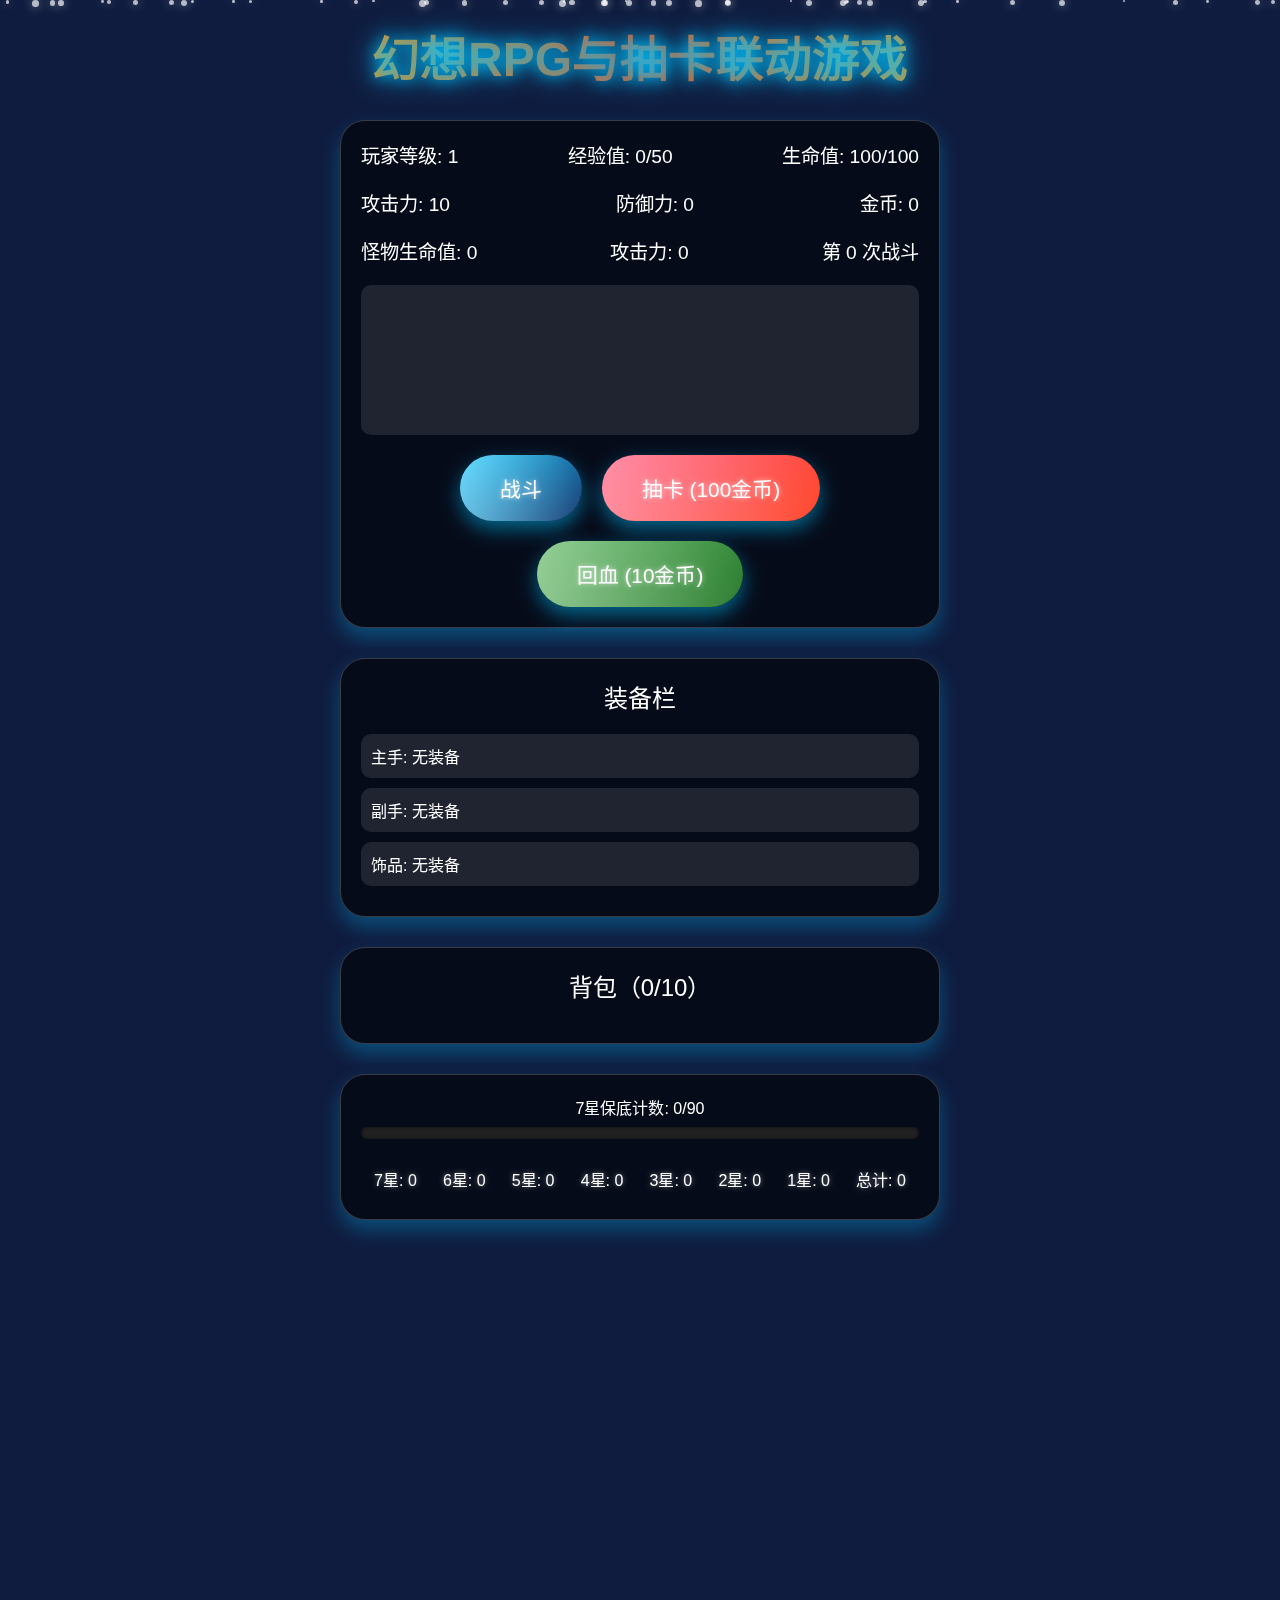
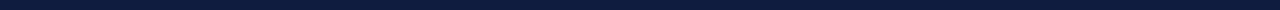
==== commit 52456719: "更新一下" ====
--- a/index.html
+++ b/index.html
@@ -3,7 +3,7 @@
 <head>
     <meta charset="UTF-8">
     <meta name="viewport" content="width=device-width, initial-scale=1.0">
-    <title>幻想RPG与抽卡联动游戏</title>
+    <title>幻想RPG与抽卡联动游戏（优化版）</title>
     <style>
         * {
             margin: 0;
@@ -512,10 +512,6 @@
             border-radius: 10px;
         }
 
-        .inventory-item.glow {
-            animation: slot-glow 0.5s ease-in-out;
-        }
-
         .inventory-item-info {
             flex: 1;
         }
@@ -568,46 +564,6 @@
             animation: slot-glow 0.5s ease-in-out;
         }
 
-        /* 强化系统样式 */
-        .enhance-panel {
-            background: rgba(0, 0, 0, 0.6);
-            border-radius: 25px;
-            padding: 20px;
-            margin: 30px auto;
-            max-width: 600px;
-            box-shadow: 0 10px 20px rgba(0, 195, 255, 0.3);
-            border: 1px solid rgba(255, 255, 255, 0.2);
-        }
-
-        .enhance-header {
-            font-size: 1.5rem;
-            margin-bottom: 20px;
-        }
-
-        .enhance-list {
-            max-height: 300px;
-            overflow-y: auto;
-        }
-
-        .enhance-item {
-            display: flex;
-            justify-content: space-between;
-            align-items: center;
-            background: rgba(255, 255, 255, 0.1);
-            padding: 10px;
-            margin-bottom: 10px;
-            border-radius: 10px;
-        }
-
-        .enhance-item-info {
-            flex: 1;
-        }
-
-        .enhance-item-actions {
-            display: flex;
-            gap: 10px;
-        }
-
         @keyframes slot-glow {
             0% { box-shadow: 0 0 10px rgba(255, 215, 0, 0.5); }
             50% { box-shadow: 0 0 20px rgba(255, 215, 0, 1); }
@@ -644,7 +600,7 @@
         }
 
         .enhance-button {
-            background: linear-gradient(135deg, #ffeb3b 0%, #f57c00 100%);
+            background: linear-gradient(135deg, #4caf50 0%, #2e7d32 100%);
         }
 
         .action-button:hover {
@@ -652,6 +608,7 @@
             box-shadow: 0 5px 10px rgba(0, 0, 0, 0.3);
         }
 
+        /* 闪烁动画 */
         .blink {
             animation: blink 0.5s ease-in-out 2;
         }
@@ -712,12 +669,6 @@
             <div class="inventory-list" id="inventory-list"></div>
         </div>
 
-        <!-- 强化系统面板 -->
-        <div class="enhance-panel">
-            <div class="enhance-header">强化系统</div>
-            <div class="enhance-list" id="enhance-list"></div>
-        </div>
-
         <!-- 抽卡模拟器统计面板 -->
         <div class="stats-panel">
             <div class="pity-counter">
@@ -748,7 +699,6 @@
         <img class="effect-content" src="https://static.wikia.nocookie.net/to-aru-majutsu-no-index/images/1/12/Pentagram-GreatGold.png" alt="Wish Effect">
     </div>
 
-    <script src="enhanceSystem.js"></script>
     <script>
         // 抽卡模拟器代码
         const weaponTypes = {
@@ -893,9 +843,7 @@
                 name: name,
                 type: type,
                 rarity: rarity,
-                description: desc,
-                enhanceLevel: 0,
-                maxEnhanceLevel: 10
+                description: desc
             };
         }
 
@@ -967,6 +915,28 @@
             }, 3000);
         }
 
+        elements.btnSingle.addEventListener('click', () => {
+            wishAnimation(1, (results) => {
+                results.forEach((weapon) => {
+                    const newWeapon = displayWeapon(weapon);
+                    addToInventory(newWeapon);
+                });
+                updateStats();
+            });
+        });
+
+        elements.btnMulti.addEventListener('click', () => {
+            wishAnimation(10, (results) => {
+                results.forEach((weapon, i) => {
+                    setTimeout(() => {
+                        const newWeapon = displayWeapon(weapon);
+                        addToInventory(newWeapon);
+                    }, i * 150);
+                });
+                updateStats();
+            });
+        });
+
         function createParticles() {
             const particleBg = document.getElementById('particle-bg');
             for (let i = 0; i < 50; i++) {
@@ -992,7 +962,11 @@
             };
         }
 
-        // RPG游戏逻辑
+        preloadImage('https://static.wikia.nocookie.net/to-aru-majutsu-no-index/images/1/12/Pentagram-GreatGold.png');
+        createParticles();
+        updateStats();
+
+        // RPG游戏逻辑（优化版）
         let player = {
             level: 1,
             exp: 0,
@@ -1018,7 +992,6 @@
 
         let battleCount = 0;
         let isFighting = false;
-        let autoFightInterval = null;
 
         const gameElements = {
             playerLevel: document.getElementById('player-level'),
@@ -1040,8 +1013,7 @@
             inventoryList: document.getElementById('inventory-list'),
             mainHandSlot: document.getElementById('main-hand-slot'),
             offHandSlot: document.getElementById('off-hand-slot'),
-            accessorySlot: document.getElementById('accessory-slot'),
-            enhanceList: document.getElementById('enhance-list')
+            accessorySlot: document.getElementById('accessory-slot')
         };
 
         function updateGameUI() {
@@ -1060,9 +1032,8 @@
 
             gameElements.gachaButton.disabled = player.gold < 100 || isFighting;
             gameElements.healButton.disabled = player.gold < 10 || player.hp >= player.maxHp || isFighting;
-            gameElements.fightButton.disabled = isFighting;
+
             updateEquipmentUI();
-            updateEnhanceUI(player, gameElements);
         }
 
         function log(message) {
@@ -1070,15 +1041,17 @@
             gameElements.battleLog.scrollTop = gameElements.battleLog.scrollHeight;
         }
 
+        // 装备栏UI更新
         function updateEquipmentUI() {
+            // 主手
             if (player.equipment.mainHand) {
                 const weapon = player.equipment.mainHand;
-                const enhanceText = weapon.enhanceLevel > 0 ? `+${weapon.enhanceLevel}` : '';
+                const enhanceText = weapon.enhanceLevel > 0 ? ` +${weapon.enhanceLevel}` : '';
                 gameElements.mainHandSlot.innerHTML = `
                     <div class="equipment-slot-info">
                         主手: 
                         <img src="${weaponImages[weapon.type]}" class="equipment-slot-icon">
-                        ${weapon.name} ${enhanceText} (${weapon.type}, ${weapon.rarity}★)
+                        ${weapon.name}${enhanceText} (${weapon.type}, ${weapon.rarity}★)
                     </div>
                     <button class="action-button unequip-button" data-slot="mainHand">卸下</button>
                 `;
@@ -1086,14 +1059,15 @@
                 gameElements.mainHandSlot.innerHTML = '<div class="equipment-slot-info">主手: 无装备</div>';
             }
 
+            // 副手
             if (player.equipment.offHand) {
                 const weapon = player.equipment.offHand;
-                const enhanceText = weapon.enhanceLevel > 0 ? `+${weapon.enhanceLevel}` : '';
+                const enhanceText = weapon.enhanceLevel > 0 ? ` +${weapon.enhanceLevel}` : '';
                 gameElements.offHandSlot.innerHTML = `
                     <div class="equipment-slot-info">
                         副手: 
                         <img src="${weaponImages[weapon.type]}" class="equipment-slot-icon">
-                        ${weapon.name} ${enhanceText} (${weapon.type}, ${weapon.rarity}★)
+                        ${weapon.name}${enhanceText} (${weapon.type}, ${weapon.rarity}★)
                     </div>
                     <button class="action-button unequip-button" data-slot="offHand">卸下</button>
                 `;
@@ -1101,14 +1075,15 @@
                 gameElements.offHandSlot.innerHTML = '<div class="equipment-slot-info">副手: 无装备</div>';
             }
 
+            // 饰品
             if (player.equipment.accessory) {
                 const weapon = player.equipment.accessory;
-                const enhanceText = weapon.enhanceLevel > 0 ? `+${weapon.enhanceLevel}` : '';
+                const enhanceText = weapon.enhanceLevel > 0 ? ` +${weapon.enhanceLevel}` : '';
                 gameElements.accessorySlot.innerHTML = `
                     <div class="equipment-slot-info">
                         饰品: 
                         <img src="${weaponImages[weapon.type]}" class="equipment-slot-icon">
-                        ${weapon.name} ${enhanceText} (${weapon.type}, ${weapon.rarity}★)
+                        ${weapon.name}${enhanceText} (${weapon.type}, ${weapon.rarity}★)
                     </div>
                     <button class="action-button unequip-button" data-slot="accessory">卸下</button>
                 `;
@@ -1116,17 +1091,16 @@
                 gameElements.accessorySlot.innerHTML = '<div class="equipment-slot-info">饰品: 无装备</div>';
             }
 
+            // 绑定卸下按钮
             document.querySelectorAll('.unequip-button').forEach(button => {
-                button.removeEventListener('click', handleUnequip); // 防止重复绑定
-                button.addEventListener('click', handleUnequip);
+                button.addEventListener('click', (e) => {
+                    const slot = e.target.getAttribute('data-slot');
+                    unequipWeapon(slot);
+                });
             });
         }
 
-        function handleUnequip(e) {
-            const slot = e.target.getAttribute('data-slot');
-            unequipWeapon(slot);
-        }
-
+        // 背包系统
         function addToInventory(weapon) {
             if (player.inventory.length >= player.inventoryCapacity) {
                 log('背包已满！请出售或丢弃武器以腾出空间');
@@ -1137,7 +1111,6 @@
             player.inventory.push(weapon);
             log(`获得武器 "${weapon.name}" (${weapon.rarity}★)，已存入背包`);
             updateInventoryUI();
-            updateEnhanceUI(player, gameElements);
             updateGameUI();
         }
 
@@ -1148,91 +1121,49 @@
                 itemDiv.className = 'inventory-item';
                 const canEquipMainHand = ['单手剑', '双手剑', '法杖', '弓', '魔法书', '匕首'].includes(weapon.type);
                 const canEquipOffHand = ['盾牌', '匕首'].includes(weapon.type);
-                const enhanceText = weapon.enhanceLevel > 0 ? `+${weapon.enhanceLevel}` : '';
+                const enhanceText = weapon.enhanceLevel > 0 ? ` +${weapon.enhanceLevel}` : '';
                 itemDiv.innerHTML = `
-                    <div class="inventory-item-info">${weapon.name} ${enhanceText} (${weapon.type}, ${weapon.rarity}★)</div>
+                    <div class="inventory-item-info">${weapon.name}${enhanceText} (${weapon.type}, ${weapon.rarity}★)</div>
                     <div class="inventory-item-actions">
                         ${canEquipMainHand ? `<button class="action-button equip-main-hand-button" data-index="${index}" data-slot="mainHand">装备主手</button>` : ''}
                         ${canEquipOffHand ? `<button class="action-button equip-off-hand-button" data-index="${index}" data-slot="offHand">装备副手</button>` : ''}
                         <button class="action-button equip-accessory-button" data-index="${index}" data-slot="accessory">装备饰品</button>
                         <button class="action-button sell-button" data-index="${index}">出售 (${weapon.rarity * 20}金币)</button>
+                        <button class="action-button enhance-button" data-index="${index}">强化</button>
                     </div>
                 `;
                 gameElements.inventoryList.appendChild(itemDiv);
             });
 
             document.querySelectorAll('.equip-main-hand-button, .equip-off-hand-button, .equip-accessory-button').forEach(button => {
-                button.removeEventListener('click', handleEquip); // 防止重复绑定
-                button.addEventListener('click', handleEquip);
+                button.addEventListener('click', (e) => {
+                    const index = parseInt(e.target.getAttribute('data-index'));
+                    const slot = e.target.getAttribute('data-slot');
+                    equipWeapon(index, slot);
+                });
             });
 
             document.querySelectorAll('.sell-button').forEach(button => {
-                button.removeEventListener('click', handleSell); // 防止重复绑定
-                button.addEventListener('click', handleSell);
+                button.addEventListener('click', (e) => {
+                    const index = parseInt(e.target.getAttribute('data-index'));
+                    sellWeapon(index);
+                });
             });
-        }
-
-        function handleEquip(e) {
-            const index = parseInt(e.target.getAttribute('data-index'));
-            const slot = e.target.getAttribute('data-slot');
-            equipWeapon(index, slot);
-        }
-
-        function handleSell(e) {
-            const index = parseInt(e.target.getAttribute('data-index'));
-            sellWeapon(index);
-        }
-
-        function updateEquippedWeaponStats(weapon) {
-            const canEquipMainHand = ['单手剑', '双手剑', '法杖', '弓', '魔法书', '匕首'].includes(weapon.type);
-            const canEquipOffHand = ['盾牌', '匕首'].includes(weapon.type);
-
-            let slot = null;
-            if (player.equipment.mainHand === weapon) slot = 'mainHand';
-            else if (player.equipment.offHand === weapon) slot = 'offHand';
-            else if (player.equipment.accessory === weapon) slot = 'accessory';
-
-            if (!slot) return;
-
-            let oldAttackBonus = 0, oldDefenseBonus = 0, oldHpBonus = 0;
-            if (slot === 'mainHand') {
-                oldAttackBonus = weapon.rarity * 10 + (weapon.enhanceLevel > 0 ? weapon.rarity * (weapon.enhanceLevel - 1) * 2 : 0);
-                player.attack -= oldAttackBonus;
-            } else if (slot === 'offHand') {
-                oldDefenseBonus = weapon.rarity * 5 + (weapon.enhanceLevel > 0 ? weapon.rarity * (weapon.enhanceLevel - 1) : 0);
-                player.defense -= oldDefenseBonus;
-            } else if (slot === 'accessory') {
-                oldHpBonus = weapon.rarity * 20 + (weapon.enhanceLevel > 0 ? weapon.rarity * (weapon.enhanceLevel - 1) * 5 : 0);
-                player.maxHp -= oldHpBonus;
-                player.hp = Math.min(player.hp, player.maxHp);
-            }
-
-            if (slot === 'mainHand') {
-                const attackBonus = weapon.rarity * 10 + (weapon.enhanceLevel > 0 ? weapon.rarity * weapon.enhanceLevel * 2 : 0);
-                player.attack += attackBonus;
-                gameElements.playerAttack.classList.add('blink');
-            } else if (slot === 'offHand') {
-                const defenseBonus = weapon.rarity * 5 + (weapon.enhanceLevel > 0 ? weapon.rarity * weapon.enhanceLevel : 0);
-                player.defense += defenseBonus;
-                gameElements.playerDefense.classList.add('blink');
-            } else if (slot === 'accessory') {
-                const hpBonus = weapon.rarity * 20 + (weapon.enhanceLevel > 0 ? weapon.rarity * weapon.enhanceLevel * 5 : 0);
-                player.maxHp += hpBonus;
-                player.hp = Math.min(player.hp, player.maxHp);
-                gameElements.playerMaxHp.classList.add('blink');
-                gameElements.playerHp.classList.add('blink');
-            }
-
-            player.attack = Math.max(0, player.attack);
-            player.defense = Math.max(0, player.defense);
-            player.maxHp = Math.max(1, player.maxHp);
-            player.hp = Math.max(0, player.hp);
-        }
-
+
+            document.querySelectorAll('.enhance-button').forEach(button => {
+                button.addEventListener('click', (e) => {
+                    const index = parseInt(e.target.getAttribute('data-index'));
+                    enhanceWeapon(index);
+                });
+            });
+        }
+
+        // 装备系统
         function equipWeapon(index, slot) {
             const weapon = player.inventory[index];
             if (!weapon) return;
 
+            // 如果该槽位已有装备，先卸下
             if (player.equipment[slot]) {
                 const oldWeapon = player.equipment[slot];
                 if (player.inventory.length >= player.inventoryCapacity) {
@@ -1248,17 +1179,17 @@
                 }
 
                 if (slot === 'mainHand') {
-                    const attackBonus = oldWeapon.rarity * 10 + (oldWeapon.enhanceLevel > 0 ? oldWeapon.rarity * oldWeapon.enhanceLevel * 2 : 0);
+                    const attackBonus = oldWeapon.baseStat || oldWeapon.rarity * 10;
                     player.attack -= attackBonus;
                     log(`卸下主手装备 "${oldWeapon.name}"，攻击力减少 ${attackBonus}`);
                     gameElements.playerAttack.classList.add('blink');
                 } else if (slot === 'offHand') {
-                    const defenseBonus = oldWeapon.rarity * 5 + (oldWeapon.enhanceLevel > 0 ? oldWeapon.rarity * oldWeapon.enhanceLevel : 0);
+                    const defenseBonus = oldWeapon.baseStat || oldWeapon.rarity * 5;
                     player.defense -= defenseBonus;
                     log(`卸下副手装备 "${oldWeapon.name}"，防御力减少 ${defenseBonus}`);
                     gameElements.playerDefense.classList.add('blink');
                 } else if (slot === 'accessory') {
-                    const hpBonus = oldWeapon.rarity * 20 + (oldWeapon.enhanceLevel > 0 ? oldWeapon.rarity * oldWeapon.enhanceLevel * 5 : 0);
+                    const hpBonus = oldWeapon.baseStat || oldWeapon.rarity * 20;
                     player.maxHp -= hpBonus;
                     player.hp = Math.min(player.hp, player.maxHp);
                     log(`卸下饰品 "${oldWeapon.name}"，生命值上限减少 ${hpBonus}`);
@@ -1267,21 +1198,22 @@
                 }
             }
 
+            // 装备新武器
             player.equipment[slot] = weapon;
             if (slot === 'mainHand') {
-                const attackBonus = weapon.rarity * 10 + (weapon.enhanceLevel > 0 ? weapon.rarity * weapon.enhanceLevel * 2 : 0);
+                const attackBonus = weapon.baseStat || weapon.rarity * 10;
                 player.attack += attackBonus;
                 log(`装备主手 "${weapon.name}" (${weapon.rarity}★)，攻击力提升 ${attackBonus}，当前攻击力: ${player.attack}`);
                 gameElements.playerAttack.classList.add('blink');
                 gameElements.mainHandSlot.classList.add('glow');
             } else if (slot === 'offHand') {
-                const defenseBonus = weapon.rarity * 5 + (weapon.enhanceLevel > 0 ? weapon.rarity * weapon.enhanceLevel : 0);
+                const defenseBonus = weapon.baseStat || weapon.rarity * 5;
                 player.defense += defenseBonus;
                 log(`装备副手 "${weapon.name}" (${weapon.rarity}★)，防御力提升 ${defenseBonus}，当前防御力: ${player.defense}`);
                 gameElements.playerDefense.classList.add('blink');
                 gameElements.offHandSlot.classList.add('glow');
             } else if (slot === 'accessory') {
-                const hpBonus = weapon.rarity * 20 + (weapon.enhanceLevel > 0 ? weapon.rarity * weapon.enhanceLevel * 5 : 0);
+                const hpBonus = weapon.baseStat || weapon.rarity * 20;
                 player.maxHp += hpBonus;
                 player.hp += hpBonus;
                 log(`装备饰品 "${weapon.name}" (${weapon.rarity}★)，生命值上限提升 ${hpBonus}，当前生命值: ${player.hp}/${player.maxHp}`);
@@ -1290,276 +1222,181 @@
                 gameElements.accessorySlot.classList.add('glow');
             }
 
+            // 从背包中移除装备的武器
             player.inventory.splice(index, 1);
             updateInventoryUI();
-            updateEnhanceUI(player, gameElements);
             updateGameUI();
         }
 
+        // 卸下装备
         function unequipWeapon(slot) {
             const weapon = player.equipment[slot];
             if (!weapon) return;
 
+            // 尝试将卸下的武器放回背包
             if (player.inventory.length >= player.inventoryCapacity) {
-                log('背包已满！请出售或丢弃武器以腾出空间');
-                return;
-            }
-
-            player.inventory.push(weapon);
-            log(`${slot === 'mainHand' ? '主手' : slot === 'offHand' ? '副手' : '饰品'}装备 "${weapon.name}" 已卸下并存入背包`);
-
+                const confirmDiscard = confirm(`背包已满，是否丢弃${slot === 'mainHand' ? '主手' : slot === 'offHand' ? '副手' : '饰品'}装备 "${weapon.name}"？`);
+                if (!confirmDiscard) {
+                    log(`取消卸下 "${weapon.name}"，背包已满且未选择丢弃`);
+                    return;
+                }
+                log(`背包已满，丢弃了${slot === 'mainHand' ? '主手' : slot === 'offHand' ? '副手' : '饰品'}装备 "${weapon.name}"`);
+            } else {
+                player.inventory.push(weapon);
+                log(`${slot === 'mainHand' ? '主手' : slot === 'offHand' ? '副手' : '饰品'}装备 "${weapon.name}" 已返回背包`);
+            }
+
+            // 移除属性加成
             if (slot === 'mainHand') {
-                const attackBonus = weapon.rarity * 10 + (weapon.enhanceLevel > 0 ? weapon.rarity * weapon.enhanceLevel * 2 : 0);
+                const attackBonus = weapon.baseStat || weapon.rarity * 10;
                 player.attack -= attackBonus;
                 log(`卸下主手装备 "${weapon.name}"，攻击力减少 ${attackBonus}，当前攻击力: ${player.attack}`);
                 gameElements.playerAttack.classList.add('blink');
+                gameElements.mainHandSlot.classList.add('glow');
             } else if (slot === 'offHand') {
-                const defenseBonus = weapon.rarity * 5 + (weapon.enhanceLevel > 0 ? weapon.rarity * weapon.enhanceLevel : 0);
+                const defenseBonus = weapon.baseStat || weapon.rarity * 5;
                 player.defense -= defenseBonus;
                 log(`卸下副手装备 "${weapon.name}"，防御力减少 ${defenseBonus}，当前防御力: ${player.defense}`);
                 gameElements.playerDefense.classList.add('blink');
+                gameElements.offHandSlot.classList.add('glow');
             } else if (slot === 'accessory') {
-                const hpBonus = weapon.rarity * 20 + (weapon.enhanceLevel > 0 ? weapon.rarity * weapon.enhanceLevel * 5 : 0);
+                const hpBonus = weapon.baseStat || weapon.rarity * 20;
                 player.maxHp -= hpBonus;
                 player.hp = Math.min(player.hp, player.maxHp);
                 log(`卸下饰品 "${weapon.name}"，生命值上限减少 ${hpBonus}，当前生命值: ${player.hp}/${player.maxHp}`);
                 gameElements.playerMaxHp.classList.add('blink');
                 gameElements.playerHp.classList.add('blink');
+                gameElements.accessorySlot.classList.add('glow');
             }
 
             player.equipment[slot] = null;
             updateInventoryUI();
-            updateEnhanceUI(player, gameElements);
             updateGameUI();
         }
 
+        // 出售系统
         function sellWeapon(index) {
             const weapon = player.inventory[index];
             if (!weapon) return;
 
-            const gold = weapon.rarity * 20;
-            player.gold += gold;
-            log(`出售 "${weapon.name}" (${weapon.rarity}★)，获得 ${gold} 金币`);
+            const sellPrice = weapon.rarity * 20;
+            player.gold += sellPrice;
+            log(`出售武器 "${weapon.name}" (${weapon.rarity}★)，获得 ${sellPrice} 金币`);
             player.inventory.splice(index, 1);
             updateInventoryUI();
-            updateEnhanceUI(player, gameElements);
             updateGameUI();
         }
 
-        function levelUp() {
+        // 检查升级
+        function checkLevelUp() {
             while (player.exp >= player.expToLevel) {
                 player.level++;
                 player.exp -= player.expToLevel;
-                player.expToLevel = Math.floor(player.expToLevel * 1.5);
+                player.expToLevel = player.level * 50;
                 player.maxHp += 20;
                 player.hp = player.maxHp;
                 player.attack += 5;
                 player.defense += 2;
-                log(`恭喜升级！当前等级: ${player.level}，生命值上限+20，攻击力+5，防御力+2`);
-                gameElements.playerLevel.classList.add('blink');
+                log(`玩家升级到 ${player.level} 级！生命值上限+20，攻击力+5，防御力+2，生命值已回满`);
                 gameElements.playerMaxHp.classList.add('blink');
                 gameElements.playerHp.classList.add('blink');
                 gameElements.playerAttack.classList.add('blink');
                 gameElements.playerDefense.classList.add('blink');
-            }
+                updateGameUI();
+            }
+        }
+
+        function generateMonster() {
+            battleCount++;
+            monster.hp = 20 + battleCount * 5;
+            monster.attack = 5 + battleCount * 2;
             updateGameUI();
-        }
-
-        function generateMonster() {
-            const baseHp = 25 + (battleCount * 10);
-            const baseAttack = 7 + Math.floor(battleCount / 2);
-            const levelMultiplier = 1 + (player.level - 1) * 0.1;
-
-            monster.hp = Math.floor(baseHp * levelMultiplier);
-            monster.attack = Math.floor(baseAttack * levelMultiplier);
             log(`第 ${battleCount} 次战斗开始！遇到怪物（生命值: ${monster.hp}, 攻击力: ${monster.attack}）`);
+        }
+
+        function fightRound() {
+            monster.hp -= player.attack;
+            log(`玩家攻击怪物，造成 ${player.attack} 点伤害，怪物剩余生命值: ${monster.hp}`);
+
+            if (monster.hp <= 0) {
+                const goldReward = Math.floor(Math.random() * 31) + 20;
+                const expReward = Math.floor(Math.random() * 11) + 10;
+                player.gold += goldReward;
+                player.exp += expReward;
+                log(`怪物被击败！获得 ${goldReward} 金币和 ${expReward} 经验值`);
+                checkLevelUp();
+                isFighting = false;
+                gameElements.fightButton.disabled = false;
+                updateGameUI();
+                return;
+            }
+
+            const damage = Math.max(1, monster.attack - player.defense);
+            player.hp -= damage;
+            log(`怪物攻击玩家，造成 ${damage} 点伤害（减免 ${player.defense}），玩家剩余生命值: ${player.hp}`);
+
+            if (player.hp <= 0) {
+                log('玩家被击败！游戏结束');
+                isFighting = false;
+                gameElements.fightButton.disabled = true;
+                gameElements.gachaButton.disabled = true;
+                gameElements.healButton.disabled = true;
+                setTimeout(() => {
+                    alert('游戏结束！你被击败了。');
+                    location.reload();
+                }, 1000);
+                return;
+            }
+
             updateGameUI();
-        }
-
-        function fightRound() {
-            if (isFighting) {
-                console.log('战斗进行中，请等待！');
-                return;
-            }
-
+            setTimeout(fightRound, 1000);
+        }
+
+        gameElements.fightButton.addEventListener('click', () => {
+            if (isFighting) return;
             isFighting = true;
             gameElements.fightButton.disabled = true;
-            console.log('战斗开始，按钮已禁用');
-
-            if (monster.hp <= 0) {
-                battleCount++;
-                generateMonster();
-            }
-
-            // 自动战斗循环
-            autoFightInterval = setInterval(() => {
-                try {
-                    // 玩家攻击怪物
-                    let damageToMonster = player.attack;
-                    monster.hp -= damageToMonster;
-                    log(`玩家攻击怪物，造成 ${damageToMonster} 点伤害，怪物剩余生命值: ${monster.hp}`);
-
-                    // 检查怪物是否被击败
-                    if (monster.hp <= 0) {
-                        const expGain = 10;
-                        const goldGain = 33;
-                        player.exp += expGain;
-                        player.gold += goldGain;
-                        log(`怪物被击败！获得 ${goldGain} 金币和 ${expGain} 经验值`);
-                        levelUp();
-                        monster.hp = 0;
-                        updateGameUI();
-                        clearInterval(autoFightInterval);
-                        isFighting = false;
-                        gameElements.fightButton.disabled = false;
-                        console.log('战斗结束，按钮已启用');
-                        return;
-                    }
-
-                    // 怪物攻击玩家
-                    let damageToPlayer = Math.max(1, monster.attack - player.defense);
-                    let damageReduction = player.defense;
-                    player.hp -= damageToPlayer;
-                    log(`怪物攻击玩家，造成 ${damageToPlayer} 点伤害（减免 ${damageReduction}），玩家剩余生命值: ${player.hp}`);
-
-                    // 检查玩家是否死亡
-                    if (player.hp <= 0) {
-                        log('玩家被击败！游戏结束');
-                        player.hp = 0;
-                        gameElements.fightButton.disabled = true;
-                        gameElements.gachaButton.disabled = true;
-                        gameElements.healButton.disabled = true;
-                        clearInterval(autoFightInterval);
-                        isFighting = false;
-                        updateGameUI();
-                        alert('游戏结束！你被怪物击败了。刷新页面以重新开始。');
-                        return;
-                    }
-
-                    updateGameUI();
-                } catch (error) {
-                    console.error('战斗中发生错误:', error);
-                    log(`战斗中发生错误: ${error.message}`);
-                    clearInterval(autoFightInterval);
-                    isFighting = false;
-                    gameElements.fightButton.disabled = false;
-                }
-            }, 1000); // 每秒进行一回合战斗
-        }
-
-        // 初始化函数
-        function initializeGame() {
-            preloadImage('https://static.wikia.nocookie.net/to-aru-majutsu-no-index/images/1/12/Pentagram-GreatGold.png');
-            createParticles();
-            updateStats();
+            gameElements.gachaButton.disabled = true;
+            gameElements.healButton.disabled = true;
+            generateMonster();
+            fightRound();
+        });
+
+        gameElements.gachaButton.addEventListener('click', () => {
+            if (player.gold < 100) {
+                log('金币不足，无法抽卡！需要100金币');
+                return;
+            }
+
+            player.gold -= 100;
+            log('消耗100金币进行抽卡...');
             updateGameUI();
-            updateEnhanceUI(player, gameElements);
-
-            // 绑定主要按钮事件
-            if (gameElements.fightButton) {
-                gameElements.fightButton.removeEventListener('click', fightRound); // 防止重复绑定
-                gameElements.fightButton.addEventListener('click', fightRound);
-                console.log('战斗按钮事件已绑定');
-            } else {
-                console.error('无法找到 fight-button 元素');
-            }
-
-            if (gameElements.gachaButton) {
-                gameElements.gachaButton.removeEventListener('click', handleGacha); // 防止重复绑定
-                gameElements.gachaButton.addEventListener('click', handleGacha);
-            }
-
-            if (gameElements.healButton) {
-                gameElements.healButton.removeEventListener('click', handleHeal); // 防止重复绑定
-                gameElements.healButton.addEventListener('click', handleHeal);
-            }
-
-            if (elements.btnSingle) {
-                elements.btnSingle.removeEventListener('click', handleSingleWish); // 防止重复绑定
-                elements.btnSingle.addEventListener('click', handleSingleWish);
-            }
-
-            if (elements.btnMulti) {
-                elements.btnMulti.removeEventListener('click', handleMultiWish); // 防止重复绑定
-                elements.btnMulti.addEventListener('click', handleMultiWish);
-            }
-
-            // 绑定强化按钮事件
-            document.querySelectorAll('.enhance-button').forEach(button => {
-                button.removeEventListener('click', handleEnhance); // 防止重复绑定
-                button.addEventListener('click', handleEnhance);
-            });
-        }
-
-        function handleGacha() {
-            if (player.gold < 100) {
-                log('金币不足！抽卡需要 100 金币');
+            elements.btnSingle.click();
+        });
+
+        gameElements.healButton.addEventListener('click', () => {
+            if (player.gold < 10) {
+                log('金币不足，无法回血！需要10金币');
                 return;
             }
-            player.gold -= 100;
-            wishAnimation(1, (results) => {
-                results.forEach((weapon) => {
-                    const newWeapon = displayWeapon(weapon);
-                    addToInventory(newWeapon);
-                });
-                updateStats();
-                updateGameUI();
-            });
-        }
-
-        function handleHeal() {
-            if (player.gold < 10) {
-                log('金币不足！回血需要 10 金币');
+
+            if (player.hp >= player.maxHp) {
+                log('生命值已满，无需回血！');
                 return;
             }
-            if (player.hp >= player.maxHp) {
-                log('生命值已满，无需回血');
-                return;
-            }
+
             player.gold -= 10;
-            player.hp = player.maxHp;
-            log('已回满生命值！');
+            const healAmount = 50;
+            player.hp = Math.min(player.hp + healAmount, player.maxHp);
+            log(`消耗10金币恢复 ${healAmount} 点生命值，当前生命值: ${player.hp}/${player.maxHp}`);
             gameElements.playerHp.classList.add('blink');
             updateGameUI();
-        }
-
-        function handleSingleWish() {
-            wishAnimation(1, (results) => {
-                results.forEach((weapon) => {
-                    const newWeapon = displayWeapon(weapon);
-                    addToInventory(newWeapon);
-                });
-                updateStats();
-            });
-        }
-
-        function handleMultiWish() {
-            wishAnimation(10, (results) => {
-                results.forEach((weapon, i) => {
-                    setTimeout(() => {
-                        const newWeapon = displayWeapon(weapon);
-                        addToInventory(newWeapon);
-                    }, i * 150);
-                });
-                updateStats();
-            });
-        }
-
-        function handleEnhance(e) {
-            const source = e.target.getAttribute('data-source');
-            if (source === 'inventory') {
-                const index = parseInt(e.target.getAttribute('data-index'));
-                const weapon = player.inventory[index];
-                enhanceWeapon(weapon, 'inventory', index, player, gameElements, updateInventoryUI, () => updateEnhanceUI(player, gameElements), updateGameUI, updateEquippedWeaponStats, log);
-            } else if (source === 'equipment') {
-                const slot = e.target.getAttribute('data-slot');
-                const weapon = player.equipment[slot];
-                enhanceWeapon(weapon, 'equipment', slot, player, gameElements, updateInventoryUI, () => updateEnhanceUI(player, gameElements), updateGameUI, updateEquippedWeaponStats, log);
-            }
-        }
-
-        // 确保 DOM 加载完成后初始化
-        document.addEventListener('DOMContentLoaded', initializeGame);
+        });
+
+        // 初始化
+        updateGameUI();
+        updateInventoryUI();
     </script>
+    <script src="enhance.js"></script>
 </body>
 </html>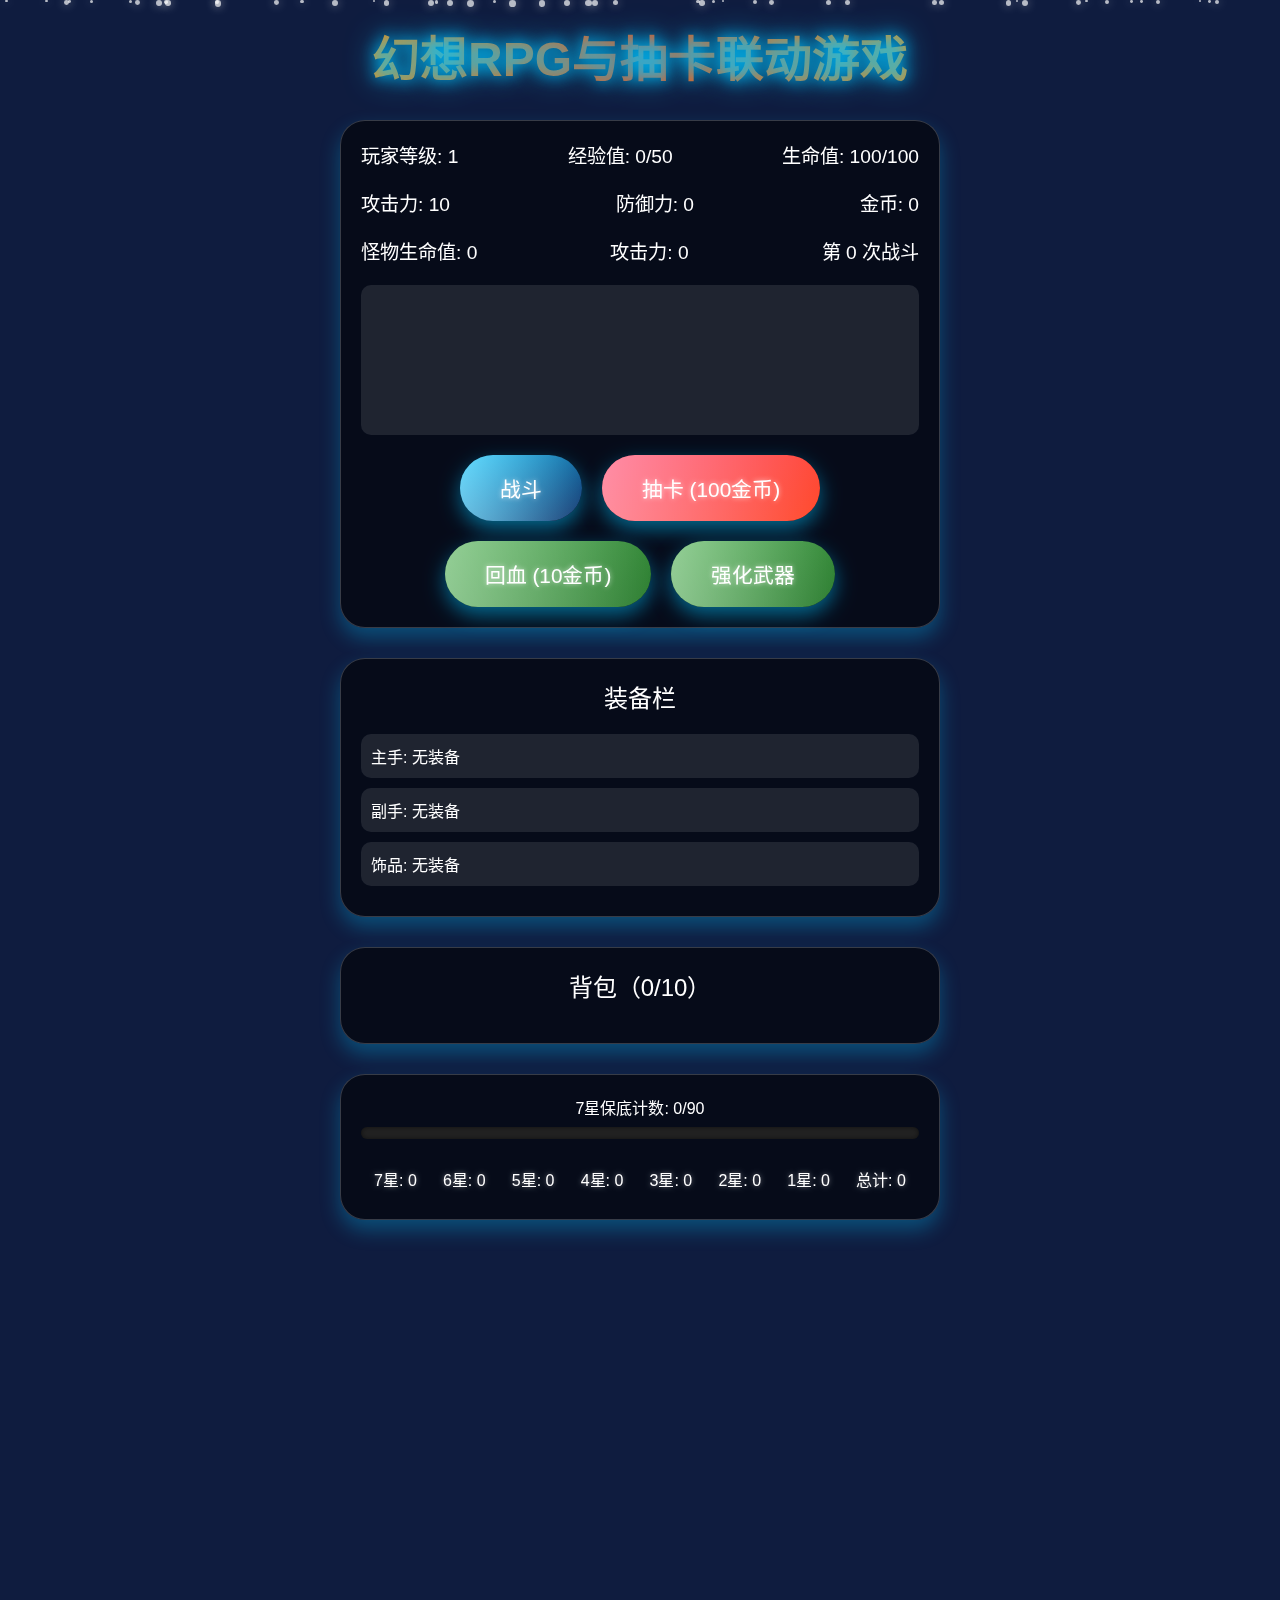
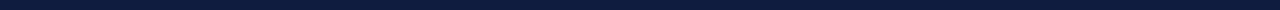
==== commit 3a7798bd: "全面更新！" ====
--- a/index.html
+++ b/index.html
@@ -570,6 +570,54 @@
             100% { box-shadow: 0 0 10px rgba(255, 215, 0, 0.5); }
         }
 
+        /* 强化面板样式 */
+        .enhance-panel {
+            display: none;
+            background: rgba(0, 0, 0, 0.8);
+            border-radius: 25px;
+            padding: 20px;
+            margin: 30px auto;
+            max-width: 600px;
+            box-shadow: 0 10px 20px rgba(0, 195, 255, 0.3);
+            border: 1px solid rgba(255, 255, 255, 0.2);
+            position: relative;
+            z-index: 10;
+        }
+
+        .enhance-panel.active {
+            display: block;
+        }
+
+        .enhance-header {
+            font-size: 1.5rem;
+            margin-bottom: 20px;
+        }
+
+        .enhance-info {
+            margin-bottom: 20px;
+            text-align: left;
+        }
+
+        .enhance-info p {
+            margin: 5px 0;
+        }
+
+        .enhance-select {
+            width: 100%;
+            padding: 10px;
+            margin-bottom: 20px;
+            border-radius: 5px;
+            background: rgba(255, 255, 255, 0.1);
+            color: #fff;
+            border: 1px solid rgba(255, 255, 255, 0.2);
+        }
+
+        .enhance-button-panel {
+            display: flex;
+            justify-content: space-between;
+            gap: 20px;
+        }
+
         .action-button {
             padding: 5px 10px;
             border: none;
@@ -603,6 +651,10 @@
             background: linear-gradient(135deg, #4caf50 0%, #2e7d32 100%);
         }
 
+        .close-button {
+            background: linear-gradient(135deg, #757575 0%, #424242 100%);
+        }
+
         .action-button:hover {
             transform: scale(1.05);
             box-shadow: 0 5px 10px rgba(0, 0, 0, 0.3);
@@ -616,11 +668,34 @@
         @keyframes blink {
             0%, 100% { opacity: 1; }
             50% { opacity: 0.5; }
+        }
+
+        /* 提示框样式 */
+        .toast {
+            position: fixed;
+            top: 20px;
+            right: -300px;
+            max-width: 300px;
+            background: linear-gradient(135deg, #ff416c 0%, #ff4b2b 100%);
+            color: #fff;
+            padding: 10px 20px;
+            border-radius: 10px;
+            box-shadow: 0 5px 15px rgba(0, 0, 0, 0.5);
+            z-index: 1000;
+            font-size: 1rem;
+            text-shadow: 0 0 5px rgba(0, 0, 0, 0.5);
+            transition: right 0.5s ease-in-out, opacity 0.5s ease-in-out;
+        }
+
+        .toast.active {
+            right: 20px;
+            opacity: 1;
         }
     </style>
 </head>
 <body>
     <div class="particle-bg" id="particle-bg"></div>
+    <div class="toast" id="toast"></div>
     <div class="container">
         <h1>幻想RPG与抽卡联动游戏</h1>
         
@@ -646,6 +721,25 @@
                 <button class="wish-button" id="fight-button">战斗</button>
                 <button class="wish-button wish-button-10" id="gacha-button">抽卡 (100金币)</button>
                 <button class="wish-button wish-button-heal" id="heal-button">回血 (10金币)</button>
+                <button class="wish-button enhance-button" id="open-enhance-button">强化武器</button>
+            </div>
+        </div>
+
+        <!-- 强化面板 -->
+        <div class="enhance-panel" id="enhance-panel">
+            <div class="enhance-header">武器强化</div>
+            <select class="enhance-select" id="enhance-weapon-select">
+                <option value="-1">选择武器</option>
+            </select>
+            <div class="enhance-info" id="enhance-info">
+                <p>武器信息: 未选择</p>
+                <p>强化等级: -</p>
+                <p>强化费用: -</p>
+                <p>成功率: -</p>
+            </div>
+            <div class="enhance-button-panel">
+                <button class="action-button enhance-button" id="enhance-confirm-button">强化</button>
+                <button class="action-button close-button" id="enhance-close-button">关闭</button>
             </div>
         </div>
 
@@ -669,7 +763,7 @@
             <div class="inventory-list" id="inventory-list"></div>
         </div>
 
-        <!-- 抽卡模拟器统计面板 -->
+        <!-- 抽卡统计面板 -->
         <div class="stats-panel">
             <div class="pity-counter">
                 <div>7星保底计数: <span id="pity-count">0</span>/90</div>
@@ -699,704 +793,12 @@
         <img class="effect-content" src="https://static.wikia.nocookie.net/to-aru-majutsu-no-index/images/1/12/Pentagram-GreatGold.png" alt="Wish Effect">
     </div>
 
-    <script>
-        // 抽卡模拟器代码
-        const weaponTypes = {
-            "单手剑": ["之刃", "短剑", "魔剑", "光刃", "邪刃", "圣剑", "灵剑"],
-            "双手剑": ["巨剑", "重剑", "斩龙剑", "破军剑", "霸者剑"],
-            "法杖": ["法杖", "之杖", "魔杖", "权杖"],
-            "弓": ["神弓", "长弓", "魔弓", "灵弓", "穿云弓"],
-            "魔法书": ["魔导书", "圣典", "咒文书", "法典", "魔典"],
-            "匕首": ["短刃", "暗刃", "影刺", "毒牙", "迅捷刃"],
-            "盾牌": ["坚盾", "圣盾", "龙盾", "守护者", "壁垒"]
-        };
-
-        const weaponPrefixes = ["闪耀", "暗影", "烈焰", "寒冰", "雷霆", "圣光", "幽冥", 
-                              "虚空", "混沌", "神圣", "龙息", "凤凰", "泰坦", "天使", "恶魔"];
-        
-        const weaponDescriptions = [
-            "这把武器由远古巨龙的精血淬炼而成，", 
-            "传说锻造时加入了星辰碎片，", 
-            "曾被多位传奇英雄使用过，", 
-            "表面刻有失传的古代符文，", 
-            "在特定月相下会觉醒真正力量，",
-            "锻造时封印了强大恶魔的灵魂，",
-            "能吸收周围环境的元素能量，",
-            "历代主人都成为了传奇，",
-            "来自已经消失的精灵王国，"
-        ];
-        
-        const weaponEffects = [
-            "但使用它会逐渐侵蚀使用者的神志。",
-            "它的完整历史至今仍是个谜。",
-            "据说能斩断时空的裂隙。",
-            "在正义之人手中会发出圣洁光芒。",
-            "会记录所有持有者的战斗记忆。",
-            "能免疫九阶以下的魔法攻击。",
-            "使用时会产生龙吟般的共鸣。"
-        ];
-
-        const weaponImages = {
-            "单手剑": "https://raw.githubusercontent.com/xialongxl/imgbox/refs/heads/main/broadsword.png",
-            "双手剑": "https://raw.githubusercontent.com/xialongxl/imgbox/refs/heads/main/relic-blade.png",
-            "法杖": "https://raw.githubusercontent.com/xialongxl/imgbox/refs/heads/main/wizard-staff.png",
-            "弓": "https://raw.githubusercontent.com/xialongxl/imgbox/refs/heads/main/pocket-bow.png",
-            "魔法书": "https://raw.githubusercontent.com/xialongxl/imgbox/refs/heads/main/spell-book.png",
-            "匕首": "https://raw.githubusercontent.com/xialongxl/imgbox/refs/heads/main/bowie-knife.png",
-            "盾牌": "https://raw.githubusercontent.com/xialongxl/imgbox/refs/heads/main/templar-shield.png"
-        };
-
-        let pityCounter = 0;
-        const stats = { 7: 0, 6: 0, 5: 0, 4: 0, 3: 0, 2: 0, 1: 0, total: 0 };
-        const wishEffect = document.getElementById('wish-effect');
-        
-        const elements = {
-            pityCount: document.getElementById('pity-count'),
-            pityProgress: document.getElementById('pity-progress'),
-            wishCount: document.getElementById('wish-count'),
-            count7: document.getElementById('count-7'),
-            count6: document.getElementById('count-6'),
-            count5: document.getElementById('count-5'),
-            count4: document.getElementById('count-4'),
-            count3: document.getElementById('count-3'),
-            count2: document.getElementById('count-2'),
-            count1: document.getElementById('count-1'),
-            results: document.getElementById('wish-results'),
-            btnSingle: document.getElementById('wish-button'),
-            btnMulti: document.getElementById('wish-button-10')
-        };
-
-        function updateStats() {
-            elements.pityCount.textContent = pityCounter;
-            elements.pityProgress.style.width = `${(pityCounter / 90) * 100}%`;
-            elements.wishCount.textContent = stats.total;
-            elements.count7.textContent = stats[7];
-            elements.count6.textContent = stats[6];
-            elements.count5.textContent = stats[5];
-            elements.count4.textContent = stats[4];
-            elements.count3.textContent = stats[3];
-            elements.count2.textContent = stats[2];
-            elements.count1.textContent = stats[1];
-        }
-
-        function generateWeapon() {
-            let rarity;
-            const rand = Math.random();
-            
-            if (pityCounter >= 89) {
-                rarity = 7;
-                pityCounter = 0;
-            } else if (pityCounter >= 75 && rand < 0.002 + (pityCounter - 74) * 0.02) {
-                rarity = 7;
-                pityCounter = 0;
-            } else if (rand < 0.002) {
-                rarity = 7;
-                pityCounter = 0;
-            } else if (rand < 0.008) {
-                rarity = 6;
-                pityCounter++;
-            } else if (rand < 0.028) {
-                rarity = 5;
-                pityCounter++;
-            } else if (rand < 0.088) {
-                rarity = 4;
-                pityCounter++;
-            } else if (rand < 0.208) {
-                rarity = 3;
-                pityCounter++;
-            } else if (rand < 0.408) {
-                rarity = 2;
-                pityCounter++;
-            } else {
-                rarity = 1;
-                pityCounter++;
-            }
-            
-            stats[rarity]++;
-            stats.total++;
-            return createWeapon(rarity);
-        }
-
-        function createWeapon(rarity) {
-            const types = Object.keys(weaponTypes);
-            const type = types[Math.floor(Math.random() * types.length)];
-            const suffixes = weaponTypes[type];
-            const suffix = suffixes[Math.floor(Math.random() * suffixes.length)];
-            const name = weaponPrefixes[Math.floor(Math.random() * weaponPrefixes.length)] + suffix;
-            
-            let desc = "";
-            const descParts = rarity >= 6 ? 4 : rarity >= 4 ? 3 : 2;
-            const usedIndices = new Set();
-            
-            for (let i = 0; i < descParts; i++) {
-                let idx;
-                do { idx = Math.floor(Math.random() * weaponDescriptions.length); } 
-                while (usedIndices.has(idx));
-                
-                usedIndices.add(idx);
-                desc += weaponDescriptions[idx];
-            }
-            
-            desc += weaponEffects[Math.floor(Math.random() * weaponEffects.length)];
-            
-            return {
-                name: name,
-                type: type,
-                rarity: rarity,
-                description: desc
-            };
-        }
-
-        function displayWeapon(weapon) {
-            const item = document.createElement('div');
-            item.className = 'wish-item';
-            
-            const card = document.createElement('div');
-            card.className = 'wish-card';
-            
-            const starColors = {
-                1: '#f5f5f5',
-                2: '#4caf50',
-                3: '#2196f3',
-                4: '#9c27b0',
-                5: '#ff9800',
-                6: '#ffd700',
-                7: '#ff0000'
-            };
-            
-            let starsHTML = '';
-            for (let i = 0; i < weapon.rarity; i++) {
-                starsHTML += `<span class="star" style="color: ${starColors[weapon.rarity]}">★</span>`;
-            }
-            
-            const front = document.createElement('div');
-            front.className = `wish-card-front rarity-${weapon.rarity}`;
-            front.innerHTML = `
-                <img src="${weaponImages[weapon.type] || 'https://via.placeholder.com/150?text=未知武器'}" class="item-image">
-                <div class="item-name">${weapon.name}</div>
-                <div class="rarity-stars">${starsHTML}</div>
-                <div>${weapon.type}</div>
-            `;
-            
-            const back = document.createElement('div');
-            back.className = `wish-card-back rarity-${weapon.rarity}`;
-            back.innerHTML = `
-                <div class="item-name">${weapon.name}</div>
-                <div class="rarity-stars">${starsHTML}</div>
-                <div>${weapon.type}</div>
-                <div class="item-description">${weapon.description}</div>
-            `;
-            
-            card.appendChild(front);
-            card.appendChild(back);
-            item.appendChild(card);
-            
-            card.addEventListener('click', function() {
-                this.classList.toggle('flipped');
-            });
-            
-            elements.results.appendChild(item);
-            return weapon;
-        }
-
-        function wishAnimation(count, callback) {
-            wishEffect.classList.add('active');
-            elements.results.innerHTML = '';
-            
-            setTimeout(() => {
-                wishEffect.classList.remove('active');
-                setTimeout(() => {
-                    const results = [];
-                    for (let i = 0; i < count; i++) {
-                        results.push(generateWeapon());
-                    }
-                    callback(results);
-                }, 300);
-            }, 3000);
-        }
-
-        elements.btnSingle.addEventListener('click', () => {
-            wishAnimation(1, (results) => {
-                results.forEach((weapon) => {
-                    const newWeapon = displayWeapon(weapon);
-                    addToInventory(newWeapon);
-                });
-                updateStats();
-            });
-        });
-
-        elements.btnMulti.addEventListener('click', () => {
-            wishAnimation(10, (results) => {
-                results.forEach((weapon, i) => {
-                    setTimeout(() => {
-                        const newWeapon = displayWeapon(weapon);
-                        addToInventory(newWeapon);
-                    }, i * 150);
-                });
-                updateStats();
-            });
-        });
-
-        function createParticles() {
-            const particleBg = document.getElementById('particle-bg');
-            for (let i = 0; i < 50; i++) {
-                const particle = document.createElement('div');
-                particle.className = 'particle';
-                particle.style.width = `${Math.random() * 5 + 2}px`;
-                particle.style.height = particle.style.width;
-                particle.style.left = `${Math.random() * 100}vw`;
-                particle.style.animationDelay = `${Math.random() * 10}s`;
-                particle.style.animationDuration = `${Math.random() * 5 + 5}s`;
-                particleBg.appendChild(particle);
-            }
-        }
-
-        function preloadImage(url) {
-            const img = new Image();
-            img.src = url;
-            img.onload = () => {
-                console.log('Image loaded successfully:', url);
-            };
-            img.onerror = () => {
-                console.error('Failed to load image:', url);
-            };
-        }
-
-        preloadImage('https://static.wikia.nocookie.net/to-aru-majutsu-no-index/images/1/12/Pentagram-GreatGold.png');
-        createParticles();
-        updateStats();
-
-        // RPG游戏逻辑（优化版）
-        let player = {
-            level: 1,
-            exp: 0,
-            expToLevel: 50,
-            hp: 100,
-            maxHp: 100,
-            attack: 10,
-            defense: 0,
-            gold: 0,
-            inventory: [],
-            inventoryCapacity: 10,
-            equipment: {
-                mainHand: null,
-                offHand: null,
-                accessory: null
-            }
-        };
-
-        let monster = {
-            hp: 0,
-            attack: 0
-        };
-
-        let battleCount = 0;
-        let isFighting = false;
-
-        const gameElements = {
-            playerLevel: document.getElementById('player-level'),
-            playerExp: document.getElementById('player-exp'),
-            expToLevel: document.getElementById('exp-to-level'),
-            playerHp: document.getElementById('player-hp'),
-            playerMaxHp: document.getElementById('player-max-hp'),
-            playerAttack: document.getElementById('player-attack'),
-            playerDefense: document.getElementById('player-defense'),
-            playerGold: document.getElementById('player-gold'),
-            monsterHp: document.getElementById('monster-hp'),
-            monsterAttack: document.getElementById('monster-attack'),
-            battleCount: document.getElementById('battle-count'),
-            battleLog: document.getElementById('battle-log'),
-            fightButton: document.getElementById('fight-button'),
-            gachaButton: document.getElementById('gacha-button'),
-            healButton: document.getElementById('heal-button'),
-            inventoryCount: document.getElementById('inventory-count'),
-            inventoryList: document.getElementById('inventory-list'),
-            mainHandSlot: document.getElementById('main-hand-slot'),
-            offHandSlot: document.getElementById('off-hand-slot'),
-            accessorySlot: document.getElementById('accessory-slot')
-        };
-
-        function updateGameUI() {
-            gameElements.playerLevel.textContent = player.level;
-            gameElements.playerExp.textContent = player.exp;
-            gameElements.expToLevel.textContent = player.expToLevel;
-            gameElements.playerHp.textContent = player.hp;
-            gameElements.playerMaxHp.textContent = player.maxHp;
-            gameElements.playerAttack.textContent = player.attack;
-            gameElements.playerDefense.textContent = player.defense;
-            gameElements.playerGold.textContent = player.gold;
-            gameElements.monsterHp.textContent = monster.hp;
-            gameElements.monsterAttack.textContent = monster.attack;
-            gameElements.battleCount.textContent = battleCount;
-            gameElements.inventoryCount.textContent = player.inventory.length;
-
-            gameElements.gachaButton.disabled = player.gold < 100 || isFighting;
-            gameElements.healButton.disabled = player.gold < 10 || player.hp >= player.maxHp || isFighting;
-
-            updateEquipmentUI();
-        }
-
-        function log(message) {
-            gameElements.battleLog.innerHTML += `<p>${message}</p>`;
-            gameElements.battleLog.scrollTop = gameElements.battleLog.scrollHeight;
-        }
-
-        // 装备栏UI更新
-        function updateEquipmentUI() {
-            // 主手
-            if (player.equipment.mainHand) {
-                const weapon = player.equipment.mainHand;
-                const enhanceText = weapon.enhanceLevel > 0 ? ` +${weapon.enhanceLevel}` : '';
-                gameElements.mainHandSlot.innerHTML = `
-                    <div class="equipment-slot-info">
-                        主手: 
-                        <img src="${weaponImages[weapon.type]}" class="equipment-slot-icon">
-                        ${weapon.name}${enhanceText} (${weapon.type}, ${weapon.rarity}★)
-                    </div>
-                    <button class="action-button unequip-button" data-slot="mainHand">卸下</button>
-                `;
-            } else {
-                gameElements.mainHandSlot.innerHTML = '<div class="equipment-slot-info">主手: 无装备</div>';
-            }
-
-            // 副手
-            if (player.equipment.offHand) {
-                const weapon = player.equipment.offHand;
-                const enhanceText = weapon.enhanceLevel > 0 ? ` +${weapon.enhanceLevel}` : '';
-                gameElements.offHandSlot.innerHTML = `
-                    <div class="equipment-slot-info">
-                        副手: 
-                        <img src="${weaponImages[weapon.type]}" class="equipment-slot-icon">
-                        ${weapon.name}${enhanceText} (${weapon.type}, ${weapon.rarity}★)
-                    </div>
-                    <button class="action-button unequip-button" data-slot="offHand">卸下</button>
-                `;
-            } else {
-                gameElements.offHandSlot.innerHTML = '<div class="equipment-slot-info">副手: 无装备</div>';
-            }
-
-            // 饰品
-            if (player.equipment.accessory) {
-                const weapon = player.equipment.accessory;
-                const enhanceText = weapon.enhanceLevel > 0 ? ` +${weapon.enhanceLevel}` : '';
-                gameElements.accessorySlot.innerHTML = `
-                    <div class="equipment-slot-info">
-                        饰品: 
-                        <img src="${weaponImages[weapon.type]}" class="equipment-slot-icon">
-                        ${weapon.name}${enhanceText} (${weapon.type}, ${weapon.rarity}★)
-                    </div>
-                    <button class="action-button unequip-button" data-slot="accessory">卸下</button>
-                `;
-            } else {
-                gameElements.accessorySlot.innerHTML = '<div class="equipment-slot-info">饰品: 无装备</div>';
-            }
-
-            // 绑定卸下按钮
-            document.querySelectorAll('.unequip-button').forEach(button => {
-                button.addEventListener('click', (e) => {
-                    const slot = e.target.getAttribute('data-slot');
-                    unequipWeapon(slot);
-                });
-            });
-        }
-
-        // 背包系统
-        function addToInventory(weapon) {
-            if (player.inventory.length >= player.inventoryCapacity) {
-                log('背包已满！请出售或丢弃武器以腾出空间');
-                displayWeapon(weapon);
-                return;
-            }
-
-            player.inventory.push(weapon);
-            log(`获得武器 "${weapon.name}" (${weapon.rarity}★)，已存入背包`);
-            updateInventoryUI();
-            updateGameUI();
-        }
-
-        function updateInventoryUI() {
-            gameElements.inventoryList.innerHTML = '';
-            player.inventory.forEach((weapon, index) => {
-                const itemDiv = document.createElement('div');
-                itemDiv.className = 'inventory-item';
-                const canEquipMainHand = ['单手剑', '双手剑', '法杖', '弓', '魔法书', '匕首'].includes(weapon.type);
-                const canEquipOffHand = ['盾牌', '匕首'].includes(weapon.type);
-                const enhanceText = weapon.enhanceLevel > 0 ? ` +${weapon.enhanceLevel}` : '';
-                itemDiv.innerHTML = `
-                    <div class="inventory-item-info">${weapon.name}${enhanceText} (${weapon.type}, ${weapon.rarity}★)</div>
-                    <div class="inventory-item-actions">
-                        ${canEquipMainHand ? `<button class="action-button equip-main-hand-button" data-index="${index}" data-slot="mainHand">装备主手</button>` : ''}
-                        ${canEquipOffHand ? `<button class="action-button equip-off-hand-button" data-index="${index}" data-slot="offHand">装备副手</button>` : ''}
-                        <button class="action-button equip-accessory-button" data-index="${index}" data-slot="accessory">装备饰品</button>
-                        <button class="action-button sell-button" data-index="${index}">出售 (${weapon.rarity * 20}金币)</button>
-                        <button class="action-button enhance-button" data-index="${index}">强化</button>
-                    </div>
-                `;
-                gameElements.inventoryList.appendChild(itemDiv);
-            });
-
-            document.querySelectorAll('.equip-main-hand-button, .equip-off-hand-button, .equip-accessory-button').forEach(button => {
-                button.addEventListener('click', (e) => {
-                    const index = parseInt(e.target.getAttribute('data-index'));
-                    const slot = e.target.getAttribute('data-slot');
-                    equipWeapon(index, slot);
-                });
-            });
-
-            document.querySelectorAll('.sell-button').forEach(button => {
-                button.addEventListener('click', (e) => {
-                    const index = parseInt(e.target.getAttribute('data-index'));
-                    sellWeapon(index);
-                });
-            });
-
-            document.querySelectorAll('.enhance-button').forEach(button => {
-                button.addEventListener('click', (e) => {
-                    const index = parseInt(e.target.getAttribute('data-index'));
-                    enhanceWeapon(index);
-                });
-            });
-        }
-
-        // 装备系统
-        function equipWeapon(index, slot) {
-            const weapon = player.inventory[index];
-            if (!weapon) return;
-
-            // 如果该槽位已有装备，先卸下
-            if (player.equipment[slot]) {
-                const oldWeapon = player.equipment[slot];
-                if (player.inventory.length >= player.inventoryCapacity) {
-                    const confirmDiscard = confirm(`背包已满，是否丢弃当前${slot === 'mainHand' ? '主手' : slot === 'offHand' ? '副手' : '饰品'}装备 "${oldWeapon.name}" 以装备新物品？`);
-                    if (!confirmDiscard) {
-                        log(`取消装备 "${weapon.name}"，背包已满且未选择丢弃当前装备`);
-                        return;
-                    }
-                    log(`背包已满，丢弃了${slot === 'mainHand' ? '主手' : slot === 'offHand' ? '副手' : '饰品'}装备 "${oldWeapon.name}"`);
-                } else {
-                    player.inventory.push(oldWeapon);
-                    log(`${slot === 'mainHand' ? '主手' : slot === 'offHand' ? '副手' : '饰品'}装备 "${oldWeapon.name}" 已返回背包`);
-                }
-
-                if (slot === 'mainHand') {
-                    const attackBonus = oldWeapon.baseStat || oldWeapon.rarity * 10;
-                    player.attack -= attackBonus;
-                    log(`卸下主手装备 "${oldWeapon.name}"，攻击力减少 ${attackBonus}`);
-                    gameElements.playerAttack.classList.add('blink');
-                } else if (slot === 'offHand') {
-                    const defenseBonus = oldWeapon.baseStat || oldWeapon.rarity * 5;
-                    player.defense -= defenseBonus;
-                    log(`卸下副手装备 "${oldWeapon.name}"，防御力减少 ${defenseBonus}`);
-                    gameElements.playerDefense.classList.add('blink');
-                } else if (slot === 'accessory') {
-                    const hpBonus = oldWeapon.baseStat || oldWeapon.rarity * 20;
-                    player.maxHp -= hpBonus;
-                    player.hp = Math.min(player.hp, player.maxHp);
-                    log(`卸下饰品 "${oldWeapon.name}"，生命值上限减少 ${hpBonus}`);
-                    gameElements.playerMaxHp.classList.add('blink');
-                    gameElements.playerHp.classList.add('blink');
-                }
-            }
-
-            // 装备新武器
-            player.equipment[slot] = weapon;
-            if (slot === 'mainHand') {
-                const attackBonus = weapon.baseStat || weapon.rarity * 10;
-                player.attack += attackBonus;
-                log(`装备主手 "${weapon.name}" (${weapon.rarity}★)，攻击力提升 ${attackBonus}，当前攻击力: ${player.attack}`);
-                gameElements.playerAttack.classList.add('blink');
-                gameElements.mainHandSlot.classList.add('glow');
-            } else if (slot === 'offHand') {
-                const defenseBonus = weapon.baseStat || weapon.rarity * 5;
-                player.defense += defenseBonus;
-                log(`装备副手 "${weapon.name}" (${weapon.rarity}★)，防御力提升 ${defenseBonus}，当前防御力: ${player.defense}`);
-                gameElements.playerDefense.classList.add('blink');
-                gameElements.offHandSlot.classList.add('glow');
-            } else if (slot === 'accessory') {
-                const hpBonus = weapon.baseStat || weapon.rarity * 20;
-                player.maxHp += hpBonus;
-                player.hp += hpBonus;
-                log(`装备饰品 "${weapon.name}" (${weapon.rarity}★)，生命值上限提升 ${hpBonus}，当前生命值: ${player.hp}/${player.maxHp}`);
-                gameElements.playerMaxHp.classList.add('blink');
-                gameElements.playerHp.classList.add('blink');
-                gameElements.accessorySlot.classList.add('glow');
-            }
-
-            // 从背包中移除装备的武器
-            player.inventory.splice(index, 1);
-            updateInventoryUI();
-            updateGameUI();
-        }
-
-        // 卸下装备
-        function unequipWeapon(slot) {
-            const weapon = player.equipment[slot];
-            if (!weapon) return;
-
-            // 尝试将卸下的武器放回背包
-            if (player.inventory.length >= player.inventoryCapacity) {
-                const confirmDiscard = confirm(`背包已满，是否丢弃${slot === 'mainHand' ? '主手' : slot === 'offHand' ? '副手' : '饰品'}装备 "${weapon.name}"？`);
-                if (!confirmDiscard) {
-                    log(`取消卸下 "${weapon.name}"，背包已满且未选择丢弃`);
-                    return;
-                }
-                log(`背包已满，丢弃了${slot === 'mainHand' ? '主手' : slot === 'offHand' ? '副手' : '饰品'}装备 "${weapon.name}"`);
-            } else {
-                player.inventory.push(weapon);
-                log(`${slot === 'mainHand' ? '主手' : slot === 'offHand' ? '副手' : '饰品'}装备 "${weapon.name}" 已返回背包`);
-            }
-
-            // 移除属性加成
-            if (slot === 'mainHand') {
-                const attackBonus = weapon.baseStat || weapon.rarity * 10;
-                player.attack -= attackBonus;
-                log(`卸下主手装备 "${weapon.name}"，攻击力减少 ${attackBonus}，当前攻击力: ${player.attack}`);
-                gameElements.playerAttack.classList.add('blink');
-                gameElements.mainHandSlot.classList.add('glow');
-            } else if (slot === 'offHand') {
-                const defenseBonus = weapon.baseStat || weapon.rarity * 5;
-                player.defense -= defenseBonus;
-                log(`卸下副手装备 "${weapon.name}"，防御力减少 ${defenseBonus}，当前防御力: ${player.defense}`);
-                gameElements.playerDefense.classList.add('blink');
-                gameElements.offHandSlot.classList.add('glow');
-            } else if (slot === 'accessory') {
-                const hpBonus = weapon.baseStat || weapon.rarity * 20;
-                player.maxHp -= hpBonus;
-                player.hp = Math.min(player.hp, player.maxHp);
-                log(`卸下饰品 "${weapon.name}"，生命值上限减少 ${hpBonus}，当前生命值: ${player.hp}/${player.maxHp}`);
-                gameElements.playerMaxHp.classList.add('blink');
-                gameElements.playerHp.classList.add('blink');
-                gameElements.accessorySlot.classList.add('glow');
-            }
-
-            player.equipment[slot] = null;
-            updateInventoryUI();
-            updateGameUI();
-        }
-
-        // 出售系统
-        function sellWeapon(index) {
-            const weapon = player.inventory[index];
-            if (!weapon) return;
-
-            const sellPrice = weapon.rarity * 20;
-            player.gold += sellPrice;
-            log(`出售武器 "${weapon.name}" (${weapon.rarity}★)，获得 ${sellPrice} 金币`);
-            player.inventory.splice(index, 1);
-            updateInventoryUI();
-            updateGameUI();
-        }
-
-        // 检查升级
-        function checkLevelUp() {
-            while (player.exp >= player.expToLevel) {
-                player.level++;
-                player.exp -= player.expToLevel;
-                player.expToLevel = player.level * 50;
-                player.maxHp += 20;
-                player.hp = player.maxHp;
-                player.attack += 5;
-                player.defense += 2;
-                log(`玩家升级到 ${player.level} 级！生命值上限+20，攻击力+5，防御力+2，生命值已回满`);
-                gameElements.playerMaxHp.classList.add('blink');
-                gameElements.playerHp.classList.add('blink');
-                gameElements.playerAttack.classList.add('blink');
-                gameElements.playerDefense.classList.add('blink');
-                updateGameUI();
-            }
-        }
-
-        function generateMonster() {
-            battleCount++;
-            monster.hp = 20 + battleCount * 5;
-            monster.attack = 5 + battleCount * 2;
-            updateGameUI();
-            log(`第 ${battleCount} 次战斗开始！遇到怪物（生命值: ${monster.hp}, 攻击力: ${monster.attack}）`);
-        }
-
-        function fightRound() {
-            monster.hp -= player.attack;
-            log(`玩家攻击怪物，造成 ${player.attack} 点伤害，怪物剩余生命值: ${monster.hp}`);
-
-            if (monster.hp <= 0) {
-                const goldReward = Math.floor(Math.random() * 31) + 20;
-                const expReward = Math.floor(Math.random() * 11) + 10;
-                player.gold += goldReward;
-                player.exp += expReward;
-                log(`怪物被击败！获得 ${goldReward} 金币和 ${expReward} 经验值`);
-                checkLevelUp();
-                isFighting = false;
-                gameElements.fightButton.disabled = false;
-                updateGameUI();
-                return;
-            }
-
-            const damage = Math.max(1, monster.attack - player.defense);
-            player.hp -= damage;
-            log(`怪物攻击玩家，造成 ${damage} 点伤害（减免 ${player.defense}），玩家剩余生命值: ${player.hp}`);
-
-            if (player.hp <= 0) {
-                log('玩家被击败！游戏结束');
-                isFighting = false;
-                gameElements.fightButton.disabled = true;
-                gameElements.gachaButton.disabled = true;
-                gameElements.healButton.disabled = true;
-                setTimeout(() => {
-                    alert('游戏结束！你被击败了。');
-                    location.reload();
-                }, 1000);
-                return;
-            }
-
-            updateGameUI();
-            setTimeout(fightRound, 1000);
-        }
-
-        gameElements.fightButton.addEventListener('click', () => {
-            if (isFighting) return;
-            isFighting = true;
-            gameElements.fightButton.disabled = true;
-            gameElements.gachaButton.disabled = true;
-            gameElements.healButton.disabled = true;
-            generateMonster();
-            fightRound();
-        });
-
-        gameElements.gachaButton.addEventListener('click', () => {
-            if (player.gold < 100) {
-                log('金币不足，无法抽卡！需要100金币');
-                return;
-            }
-
-            player.gold -= 100;
-            log('消耗100金币进行抽卡...');
-            updateGameUI();
-            elements.btnSingle.click();
-        });
-
-        gameElements.healButton.addEventListener('click', () => {
-            if (player.gold < 10) {
-                log('金币不足，无法回血！需要10金币');
-                return;
-            }
-
-            if (player.hp >= player.maxHp) {
-                log('生命值已满，无需回血！');
-                return;
-            }
-
-            player.gold -= 10;
-            const healAmount = 50;
-            player.hp = Math.min(player.hp + healAmount, player.maxHp);
-            log(`消耗10金币恢复 ${healAmount} 点生命值，当前生命值: ${player.hp}/${player.maxHp}`);
-            gameElements.playerHp.classList.add('blink');
-            updateGameUI();
-        });
-
-        // 初始化
-        updateGameUI();
-        updateInventoryUI();
-    </script>
+    <!-- 加载模块化JS文件 -->
+    <script src="gacha.js"></script>
+    <script src="rpgCore.js"></script>
+    <script src="inventory.js"></script>
+    <script src="equipment.js"></script>
     <script src="enhance.js"></script>
+    <script src="main.js"></script>
 </body>
 </html>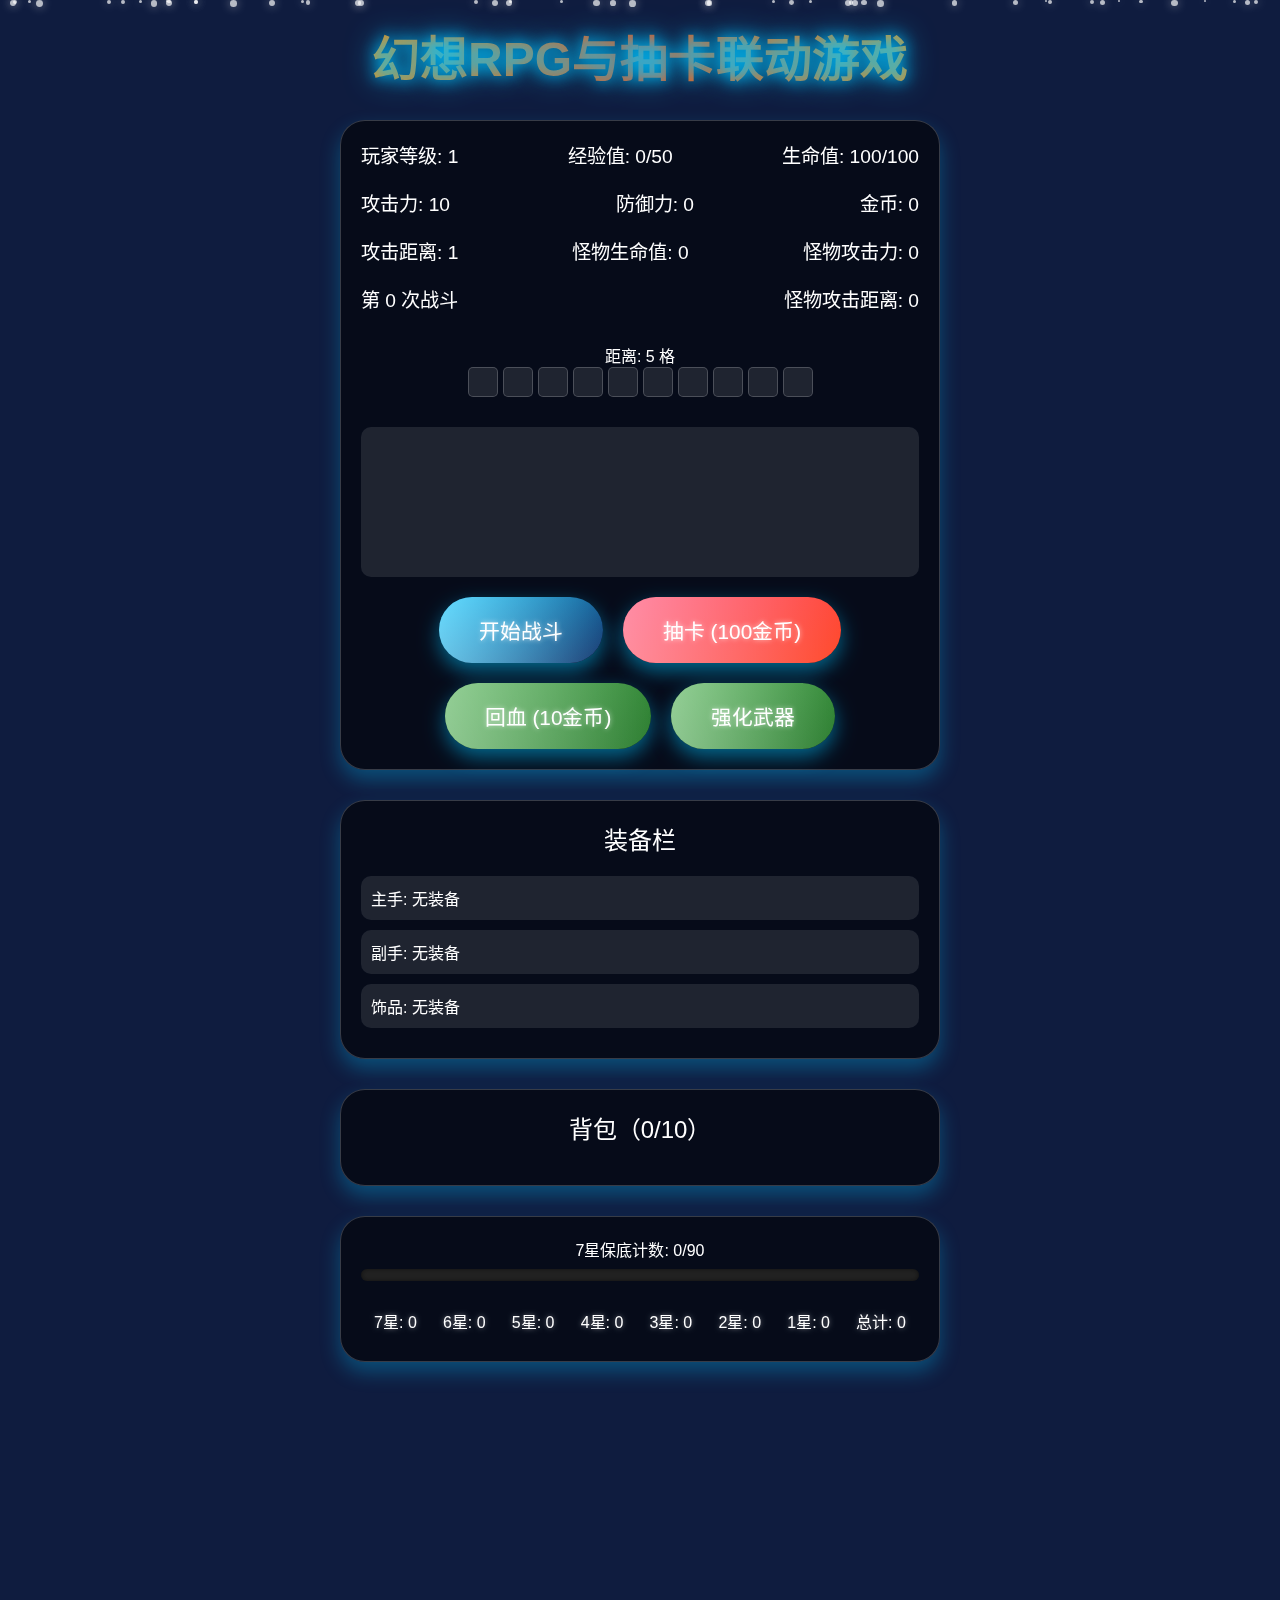
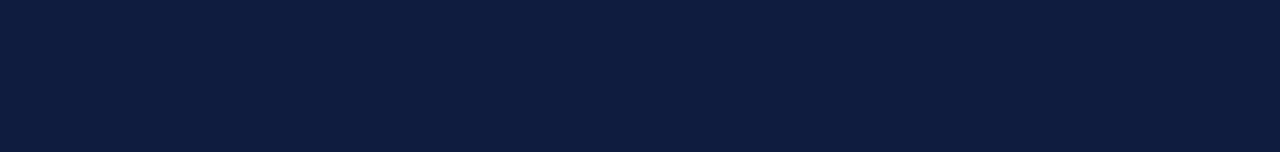
==== commit e20ca950: "更新" ====
--- a/index.html
+++ b/index.html
@@ -3,7 +3,7 @@
 <head>
     <meta charset="UTF-8">
     <meta name="viewport" content="width=device-width, initial-scale=1.0">
-    <title>幻想RPG与抽卡联动游戏（优化版）</title>
+    <title>幻想RPG与抽卡联动游戏（新战斗系统）</title>
     <style>
         * {
             margin: 0;
@@ -11,7 +11,6 @@
             box-sizing: border-box;
             font-family: 'Microsoft YaHei', sans-serif;
         }
-        
         body {
             background: #0f1c3f url('https://img.freepik.com/free-vector/dark-blue-blurred-background_1034-589.jpg') no-repeat center center fixed;
             background-size: cover;
@@ -19,7 +18,6 @@
             min-height: 100vh;
             overflow-x: hidden;
         }
-        
         .container {
             max-width: 1200px;
             margin: 0 auto;
@@ -28,7 +26,6 @@
             position: relative;
             z-index: 2;
         }
-        
         h1 {
             font-size: 3rem;
             margin-bottom: 30px;
@@ -38,17 +35,14 @@
             -webkit-text-fill-color: transparent;
             animation: glow 1.5s ease-in-out infinite alternate, pulse-text 3s ease-in-out infinite;
         }
-        
         @keyframes glow {
             from { text-shadow: 0 0 10px rgba(0, 195, 255, 0.7), 0 0 20px rgba(0, 195, 255, 0.5); }
             to { text-shadow: 0 0 20px rgba(0, 195, 255, 1), 0 0 40px rgba(0, 195, 255, 0.8); }
         }
-        
         @keyframes pulse-text {
             0%, 100% { transform: scale(1); }
             50% { transform: scale(1.05); }
         }
-        
         .button-group {
             display: flex;
             justify-content: center;
@@ -56,7 +50,6 @@
             gap: 20px;
             margin: 30px 0;
         }
-        
         .wish-button {
             background: linear-gradient(135deg, #00c4ff 0%, #1e3c72 100%);
             border: none;
@@ -71,21 +64,17 @@
             overflow: hidden;
             text-shadow: 0 0 5px rgba(255, 255, 255, 0.7);
         }
-        
         .wish-button:hover {
             transform: translateY(-5px) scale(1.05);
             box-shadow: 0 12px 30px rgba(0, 195, 255, 0.7);
             background: linear-gradient(135deg, #ff00cc 0%, #3333ff 100%);
         }
-        
         .wish-button-10 {
             background: linear-gradient(135deg, #ff416c 0%, #ff4b2b 100%);
         }
-        
         .wish-button-heal {
             background: linear-gradient(135deg, #4caf50 0%, #2e7d32 100%);
         }
-        
         .wish-button::before {
             content: '';
             position: absolute;
@@ -96,11 +85,9 @@
             background: linear-gradient(90deg, transparent, rgba(255, 255, 255, 0.4), transparent);
             transition: 0.6s;
         }
-        
         .wish-button:hover::before {
             left: 100%;
         }
-        
         .wish-results {
             display: flex;
             flex-wrap: wrap;
@@ -109,7 +96,6 @@
             margin-top: 40px;
             min-height: 300px;
         }
-        
         .wish-item {
             width: 180px;
             height: 260px;
@@ -117,17 +103,14 @@
             animation: float 3s ease-in-out infinite;
             position: relative;
         }
-        
         @keyframes float {
             0%, 100% { transform: translateY(0); }
             50% { transform: translateY(-15px); }
         }
-        
         .wish-item:nth-child(2) { animation-delay: 0.3s; }
         .wish-item:nth-child(3) { animation-delay: 0.6s; }
         .wish-item:nth-child(4) { animation-delay: 0.9s; }
         .wish-item:nth-child(5) { animation-delay: 1.2s; }
-        
         .wish-card {
             width: 100%;
             height: 100%;
@@ -137,11 +120,9 @@
             border-radius: 15px;
             box-shadow: 0 15px 30px rgba(0, 0, 0, 0.6);
         }
-        
         .wish-card.flipped {
             transform: rotateY(180deg);
         }
-        
         .wish-card-front, .wish-card-back {
             position: absolute;
             width: 100%;
@@ -155,12 +136,10 @@
             justify-content: center;
             overflow: hidden;
         }
-        
         .wish-card-back {
             transform: rotateY(180deg);
             justify-content: flex-start;
         }
-        
         .rarity-1 {
             background: #f5f5f5;
             border: 3px solid #cccccc;
@@ -203,13 +182,11 @@
             color: #ffffff;
             animation: shine 1.5s infinite;
         }
-        
         @keyframes shine {
             0% { background-position: 0% 50%; }
             50% { background-position: 100% 50%; }
             100% { background-position: 0% 50%; }
         }
-        
         .rarity-6::before, .rarity-7::before {
             content: '';
             position: absolute;
@@ -221,12 +198,10 @@
             animation: glow-rotate 5s linear infinite;
             pointer-events: none;
         }
-        
         @keyframes glow-rotate {
             0% { transform: rotate(0deg); }
             100% { transform: rotate(360deg); }
         }
-        
         .item-image {
             width: 100px;
             height: 100px;
@@ -235,11 +210,9 @@
             filter: drop-shadow(0 0 15px rgba(255, 255, 255, 0.7));
             transition: transform 0.3s;
         }
-        
         .item-image:hover {
             transform: scale(1.1);
         }
-        
         .wish-card-front.rarity-1 .item-image { filter: hue-rotate(0deg) brightness(1.2) drop-shadow(0 0 15px rgba(255, 255, 255, 0.7)); }
         .wish-card-front.rarity-2 .item-image { filter: hue-rotate(120deg) saturate(1.5) drop-shadow(0 0 15px rgba(0, 100, 0, 0.6)); }
         .wish-card-front.rarity-3 .item-image { filter: hue-rotate(210deg) saturate(1.5) drop-shadow(0 0 15px rgba(0, 0, 139, 0.6)); }
@@ -247,7 +220,6 @@
         .wish-card-front.rarity-5 .item-image { filter: hue-rotate(30deg) saturate(1.5) drop-shadow(0 0 15px rgba(139, 69, 19, 0.6)); }
         .wish-card-front.rarity-6 .item-image { filter: hue-rotate(50deg) saturate(1.5) drop-shadow(0 0 15px rgba(184, 134, 11, 0.6)); }
         .wish-card-front.rarity-7 .item-image { filter: hue-rotate(0deg) saturate(2) drop-shadow(0 0 15px rgba(139, 0, 0, 0.6)); }
-        
         .item-name {
             font-size: 1.2rem;
             font-weight: bold;
@@ -255,53 +227,27 @@
             text-align: center;
             text-shadow: 2px 2px 5px rgba(0, 0, 0, 0.8);
         }
-        
         .rarity-stars {
             display: flex;
             justify-content: center;
             margin: 15px 0;
         }
-        
         .star {
             font-size: 1.3rem;
             margin: 0 3px;
             animation: star-twinkle 1.5s infinite;
         }
-        
         @keyframes star-twinkle {
             0%, 100% { opacity: 1; }
             50% { opacity: 0.7; }
         }
-        
-        .wish-card .rarity-1 .star { 
-            color: #f5f5f5; 
-            text-shadow: 0 0 6px rgba(0, 0, 0, 0.6); 
-        }
-        .wish-card .rarity-2 .star { 
-            color: #4caf50; 
-            text-shadow: 0 0 6px rgba(0, 100, 0, 0.6); 
-        }
-        .wish-card .rarity-3 .star { 
-            color: #2196f3; 
-            text-shadow: 0 0 6px rgba(0, 0, 139, 0.6); 
-        }
-        .wish-card .rarity-4 .star { 
-            color: #9c27b0; 
-            text-shadow: 0 0 6px rgba(75, 0, 130, 0.6); 
-        }
-        .wish-card .rarity-5 .star { 
-            color: #ff9800; 
-            text-shadow: 0 0 6px rgba(139, 69, 19, 0.6); 
-        }
-        .wish-card .rarity-6 .star { 
-            color: #ffd700; 
-            text-shadow: 0 0 6px rgba(184, 134, 11, 0.6); 
-        }
-        .wish-card .rarity-7 .star { 
-            color: #ff0000; 
-            text-shadow: 0 0 6px rgba(139, 0, 0, 0.6); 
-        }
-        
+        .wish-card .rarity-1 .star { color: #f5f5f5; text-shadow: 0 0 6px rgba(0, 0, 0, 0.6); }
+        .wish-card .rarity-2 .star { color: #4caf50; text-shadow: 0 0 6px rgba(0, 100, 0, 0.6); }
+        .wish-card .rarity-3 .star { color: #2196f3; text-shadow: 0 0 6px rgba(0, 0, 139, 0.6); }
+        .wish-card .rarity-4 .star { color: #9c27b0; text-shadow: 0 0 6px rgba(75, 0, 130, 0.6); }
+        .wish-card .rarity-5 .star { color: #ff9800; text-shadow: 0 0 6px rgba(139, 69, 19, 0.6); }
+        .wish-card .rarity-6 .star { color: #ffd700; text-shadow: 0 0 6px rgba(184, 134, 11, 0.6); }
+        .wish-card .rarity-7 .star { color: #ff0000; text-shadow: 0 0 6px rgba(139, 0, 0, 0.6); }
         .item-description {
             font-size: 0.85rem;
             line-height: 1.5;
@@ -313,7 +259,6 @@
             padding-right: 8px;
             text-shadow: 1px 1px 3px rgba(0, 0, 0, 0.5);
         }
-        
         .stats-panel {
             background: rgba(0, 0, 0, 0.6);
             border-radius: 25px;
@@ -323,11 +268,9 @@
             box-shadow: 0 10px 20px rgba(0, 195, 255, 0.3);
             border: 1px solid rgba(255, 255, 255, 0.2);
         }
-        
         .pity-counter {
             margin-bottom: 20px;
         }
-        
         .pity-bar {
             height: 12px;
             background: #222;
@@ -336,7 +279,6 @@
             overflow: hidden;
             box-shadow: inset 0 0 5px rgba(0, 0, 0, 0.5);
         }
-        
         .pity-progress {
             height: 100%;
             background: linear-gradient(90deg, #00c4ff, #ff00cc);
@@ -344,20 +286,17 @@
             transition: width 0.4s ease;
             box-shadow: 0 0 10px rgba(255, 255, 255, 0.5);
         }
-        
         .rarity-stats {
             display: flex;
             justify-content: space-around;
             margin-top: 15px;
             flex-wrap: wrap;
         }
-        
         .stat-item {
             font-size: 1rem;
             margin: 8px;
             text-shadow: 0 0 5px rgba(255, 255, 255, 0.5);
         }
-        
         .wish-effect {
             position: fixed;
             top: 0;
@@ -373,12 +312,10 @@
             pointer-events: none;
             transition: opacity 0.6s ease;
         }
-        
         .wish-effect.active {
             opacity: 1;
             pointer-events: all;
         }
-        
         .effect-content {
             width: 300px;
             height: 300px;
@@ -389,12 +326,10 @@
             animation: pulse 1.2s infinite alternate;
             opacity: 1;
         }
-        
         @keyframes pulse {
             from { transform: scale(1); box-shadow: 0 0 30px rgba(255, 215, 0, 0.7); }
             to { transform: scale(1.08); box-shadow: 0 0 60px rgba(255, 215, 0, 1); }
         }
-        
         .particle-bg {
             position: fixed;
             top: 0;
@@ -404,7 +339,6 @@
             pointer-events: none;
             z-index: 1;
         }
-        
         .particle {
             position: absolute;
             background: rgba(255, 255, 255, 0.7);
@@ -412,12 +346,10 @@
             box-shadow: 0 0 10px rgba(255, 255, 255, 0.5);
             animation: particle-move 10s linear infinite;
         }
-        
         @keyframes particle-move {
             0% { transform: translateY(100vh) scale(0.5); opacity: 0.5; }
             100% { transform: translateY(-100vh) scale(1); opacity: 0; }
         }
-        
         @media (max-width: 600px) {
             .wish-item {
                 width: 150px;
@@ -441,7 +373,6 @@
                 height: 200px;
             }
         }
-
         /* RPG游戏相关样式 */
         .game-panel {
             background: rgba(0, 0, 0, 0.6);
@@ -455,7 +386,6 @@
             flex-direction: column;
             gap: 20px;
         }
-
         .status {
             display: flex;
             justify-content: space-between;
@@ -463,7 +393,6 @@
             flex-wrap: wrap;
             gap: 10px;
         }
-
         .log {
             background: rgba(255, 255, 255, 0.1);
             border-radius: 10px;
@@ -473,14 +402,32 @@
             text-align: left;
             font-size: 0.9rem;
         }
-
         .action-buttons {
             display: flex;
             justify-content: center;
             gap: 20px;
             flex-wrap: wrap;
         }
-
+        /* 新增：距离度（DQ）显示 */
+        .distance-display {
+            margin: 10px 0;
+        }
+        .distance-bar {
+            display: flex;
+            justify-content: center;
+            gap: 5px;
+        }
+        .distance-cell {
+            width: 30px;
+            height: 30px;
+            background: rgba(255, 255, 255, 0.1);
+            border: 1px solid rgba(255, 255, 255, 0.2);
+            border-radius: 5px;
+        }
+        .distance-cell.active {
+            background: linear-gradient(135deg, #00c4ff 0%, #ff00cc 100%);
+            box-shadow: 0 0 10px rgba(255, 255, 255, 0.5);
+        }
         /* 背包样式 */
         .inventory-panel {
             background: rgba(0, 0, 0, 0.6);
@@ -491,17 +438,14 @@
             box-shadow: 0 10px 20px rgba(0, 195, 255, 0.3);
             border: 1px solid rgba(255, 255, 255, 0.2);
         }
-
         .inventory-header {
             font-size: 1.5rem;
             margin-bottom: 20px;
         }
-
         .inventory-list {
             max-height: 300px;
             overflow-y: auto;
         }
-
         .inventory-item {
             display: flex;
             justify-content: space-between;
@@ -511,16 +455,13 @@
             margin-bottom: 10px;
             border-radius: 10px;
         }
-
         .inventory-item-info {
             flex: 1;
         }
-
         .inventory-item-actions {
             display: flex;
             gap: 10px;
         }
-
         /* 装备栏样式 */
         .equipment-panel {
             background: rgba(0, 0, 0, 0.6);
@@ -531,12 +472,10 @@
             box-shadow: 0 10px 20px rgba(0, 195, 255, 0.3);
             border: 1px solid rgba(255, 255, 255, 0.2);
         }
-
         .equipment-header {
             font-size: 1.5rem;
             margin-bottom: 20px;
         }
-
         .equipment-slot {
             display: flex;
             justify-content: space-between;
@@ -546,30 +485,25 @@
             margin-bottom: 10px;
             border-radius: 10px;
         }
-
         .equipment-slot-info {
             display: flex;
             align-items: center;
             gap: 10px;
             flex: 1;
         }
-
         .equipment-slot-icon {
             width: 40px;
             height: 40px;
             object-fit: contain;
         }
-
         .equipment-slot.glow {
             animation: slot-glow 0.5s ease-in-out;
         }
-
         @keyframes slot-glow {
             0% { box-shadow: 0 0 10px rgba(255, 215, 0, 0.5); }
             50% { box-shadow: 0 0 20px rgba(255, 215, 0, 1); }
             100% { box-shadow: 0 0 10px rgba(255, 215, 0, 0.5); }
         }
-
         /* 强化面板样式 */
         .enhance-panel {
             display: none;
@@ -583,25 +517,20 @@
             position: relative;
             z-index: 10;
         }
-
         .enhance-panel.active {
             display: block;
         }
-
         .enhance-header {
             font-size: 1.5rem;
             margin-bottom: 20px;
         }
-
         .enhance-info {
             margin-bottom: 20px;
             text-align: left;
         }
-
         .enhance-info p {
             margin: 5px 0;
         }
-
         .enhance-select {
             width: 100%;
             padding: 10px;
@@ -611,13 +540,11 @@
             color: #fff;
             border: 1px solid rgba(255, 255, 255, 0.2);
         }
-
         .enhance-button-panel {
             display: flex;
             justify-content: space-between;
             gap: 20px;
         }
-
         .action-button {
             padding: 5px 10px;
             border: none;
@@ -626,50 +553,51 @@
             font-size: 0.9rem;
             transition: all 0.3s;
         }
-
         .equip-main-hand-button {
             background: linear-gradient(135deg, #ffd700 0%, #ff8c00 100%);
         }
-
         .equip-off-hand-button {
             background: linear-gradient(135deg, #00c4ff 0%, #1e3c72 100%);
         }
-
         .equip-accessory-button {
             background: linear-gradient(135deg, #9c27b0 0%, #7b1fa2 100%);
         }
-
         .sell-button {
             background: linear-gradient(135deg, #ff0000 0%, #8b0000 100%);
         }
-
         .unequip-button {
             background: linear-gradient(135deg, #2196f3 0%, #1976d2 100%);
         }
-
         .enhance-button {
             background: linear-gradient(135deg, #4caf50 0%, #2e7d32 100%);
         }
-
         .close-button {
             background: linear-gradient(135deg, #757575 0%, #424242 100%);
         }
-
+        .move-forward-button {
+            background: linear-gradient(135deg, #ff9800 0%, #f57c00 100%);
+        }
+        .move-backward-button {
+            background: linear-gradient(135deg, #2196f3 0%, #1976d2 100%);
+        }
+        .stay-button {
+            background: linear-gradient(135deg, #9e9e9e 0%, #616161 100%);
+        }
+        .attack-button {
+            background: linear-gradient(135deg, #f44336 0%, #b71c1c 100%);
+        }
         .action-button:hover {
             transform: scale(1.05);
             box-shadow: 0 5px 10px rgba(0, 0, 0, 0.3);
         }
-
         /* 闪烁动画 */
         .blink {
             animation: blink 0.5s ease-in-out 2;
         }
-
         @keyframes blink {
             0%, 100% { opacity: 1; }
             50% { opacity: 0.5; }
         }
-
         /* 提示框样式 */
         .toast {
             position: fixed;
@@ -686,7 +614,6 @@
             text-shadow: 0 0 5px rgba(0, 0, 0, 0.5);
             transition: right 0.5s ease-in-out, opacity 0.5s ease-in-out;
         }
-
         .toast.active {
             right: 20px;
             opacity: 1;
@@ -712,16 +639,43 @@
                 <div>金币: <span id="player-gold">0</span></div>
             </div>
             <div class="status">
+                <div>攻击距离: <span id="player-lai">1</span></div>
                 <div>怪物生命值: <span id="monster-hp">0</span></div>
-                <div>攻击力: <span id="monster-attack">0</span></div>
+                <div>怪物攻击力: <span id="monster-attack">0</span></div>
+            </div>
+            <div class="status">
                 <div>第 <span id="battle-count">0</span> 次战斗</div>
+                <div>怪物攻击距离: <span id="monster-lai">0</span></div>
+            </div>
+            <!-- 新增：距离度显示 -->
+            <div class="distance-display">
+                <div>距离: <span id="distance">5</span> 格</div>
+                <div class="distance-bar" id="distance-bar">
+                    <div class="distance-cell"></div>
+                    <div class="distance-cell"></div>
+                    <div class="distance-cell"></div>
+                    <div class="distance-cell"></div>
+                    <div class="distance-cell"></div>
+                    <div class="distance-cell"></div>
+                    <div class="distance-cell"></div>
+                    <div class="distance-cell"></div>
+                    <div class="distance-cell"></div>
+                    <div class="distance-cell"></div>
+                </div>
             </div>
             <div class="log" id="battle-log"></div>
             <div class="action-buttons">
-                <button class="wish-button" id="fight-button">战斗</button>
+                <button class="wish-button" id="fight-button">开始战斗</button>
                 <button class="wish-button wish-button-10" id="gacha-button">抽卡 (100金币)</button>
                 <button class="wish-button wish-button-heal" id="heal-button">回血 (10金币)</button>
                 <button class="wish-button enhance-button" id="open-enhance-button">强化武器</button>
+            </div>
+            <!-- 新增：战斗操作按钮 -->
+            <div class="action-buttons battle-actions" id="battle-actions" style="display: none;">
+                <button class="action-button move-forward-button" id="move-forward-button">前进</button>
+                <button class="action-button move-backward-button" id="move-backward-button">后退</button>
+                <button class="action-button stay-button" id="stay-button">原地不动</button>
+                <button class="action-button attack-button" id="attack-button" disabled>攻击</button>
             </div>
         </div>
 
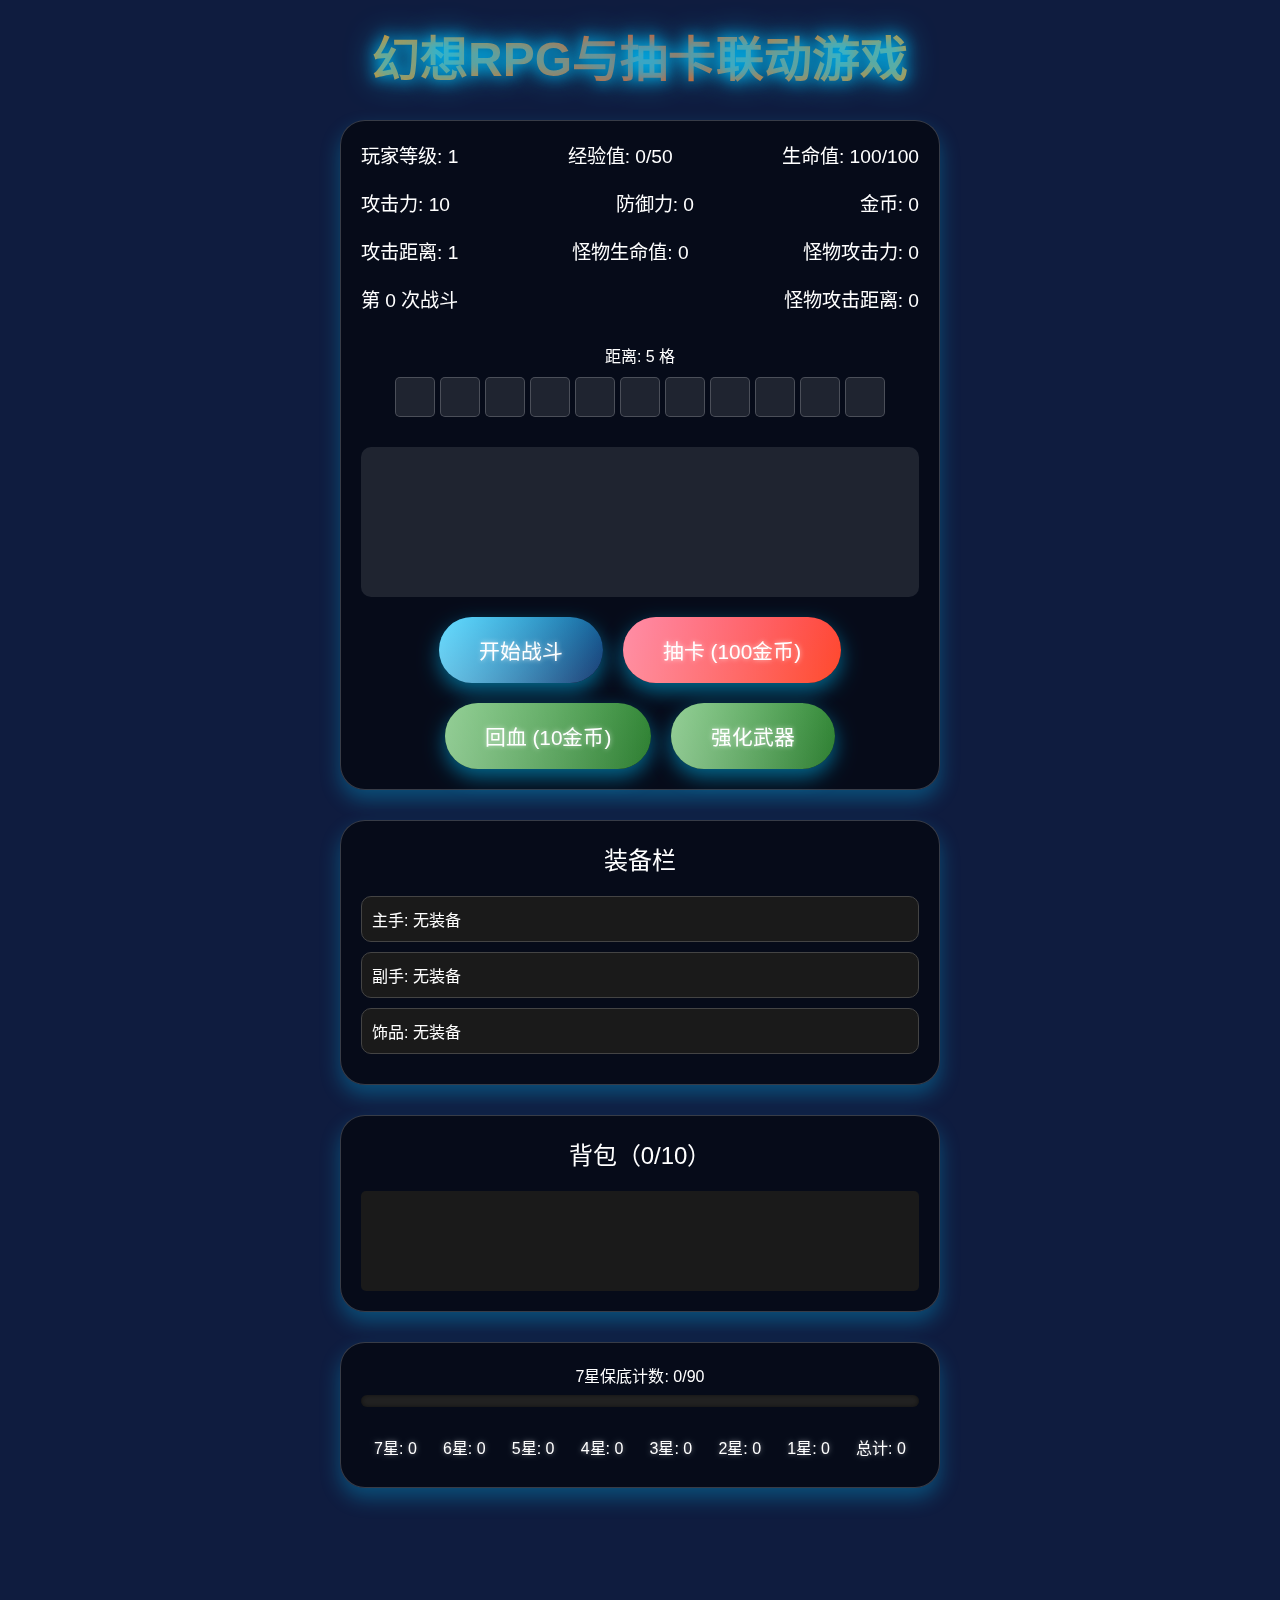
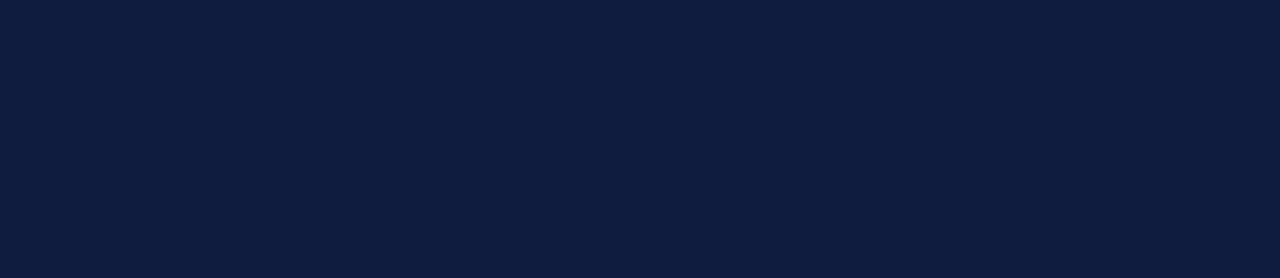
==== commit 0c0f2598: "四修" ====
--- a/index.html
+++ b/index.html
@@ -412,21 +412,40 @@
         .distance-display {
             margin: 10px 0;
         }
-        .distance-bar {
-            display: flex;
+        .distance-grid {
+            display: grid;
+            grid-template-columns: repeat(11, 40px);
+            gap: 5px;
             justify-content: center;
-            gap: 5px;
-        }
-        .distance-cell {
-            width: 30px;
-            height: 30px;
+            margin-top: 10px;
+        }
+        .grid-cell {
+            width: 40px;
+            height: 40px;
             background: rgba(255, 255, 255, 0.1);
             border: 1px solid rgba(255, 255, 255, 0.2);
             border-radius: 5px;
-        }
-        .distance-cell.active {
-            background: linear-gradient(135deg, #00c4ff 0%, #ff00cc 100%);
-            box-shadow: 0 0 10px rgba(255, 255, 255, 0.5);
+            position: relative;
+        }
+        .player-cell {
+            position: absolute;
+            top: 0;
+            left: 0;
+            width: 100%;
+            height: 100%;
+            background: #00c4ff;
+            border-radius: 5px;
+            box-shadow: 0 0 10px rgba(0, 195, 255, 0.5);
+        }
+        .monster-cell {
+            position: absolute;
+            top: 0;
+            left: 0;
+            width: 100%;
+            height: 100%;
+            background: #f44336;
+            border-radius: 5px;
+            box-shadow: 0 0 10px rgba(244, 67, 54, 0.5);
         }
         /* 背包样式 */
         .inventory-panel {
@@ -445,18 +464,27 @@
         .inventory-list {
             max-height: 300px;
             overflow-y: auto;
+            background-color: #1a1a1a; /* 深灰背景 */
+            color: #e0e0e0; /* 浅灰文字 */
+            padding: 10px;
+            border-radius: 5px;
+            min-height: 100px;
         }
         .inventory-item {
             display: flex;
             justify-content: space-between;
             align-items: center;
-            background: rgba(255, 255, 255, 0.1);
+            background: #2c2c2c; /* 稍亮的深灰 */
+            color: #ffffff; /* 白色文字 */
             padding: 10px;
             margin-bottom: 10px;
             border-radius: 10px;
+            border: 1px solid #444;
         }
         .inventory-item-info {
             flex: 1;
+            color: #ffffff;
+            font-size: 14px;
         }
         .inventory-item-actions {
             display: flex;
@@ -480,16 +508,19 @@
             display: flex;
             justify-content: space-between;
             align-items: center;
-            background: rgba(255, 255, 255, 0.1);
+            background: #1a1a1a; /* 深灰背景 */
+            color: #e0e0e0; /* 浅灰文字 */
             padding: 10px;
             margin-bottom: 10px;
             border-radius: 10px;
+            border: 1px solid #444;
         }
         .equipment-slot-info {
             display: flex;
             align-items: center;
             gap: 10px;
             flex: 1;
+            color: #ffffff;
         }
         .equipment-slot-icon {
             width: 40px;
@@ -540,6 +571,17 @@
             color: #fff;
             border: 1px solid rgba(255, 255, 255, 0.2);
         }
+        .enhance-select option {
+            background: rgba(0, 0, 0, 0.8);
+            color: #fff;
+            padding: 8px 12px;
+        }
+        .enhance-select option:hover {
+            background: rgba(255, 255, 255, 0.2);
+        }
+        .enhance-select option:checked {
+            background: rgba(255, 255, 255, 0.3);
+        }
         .enhance-button-panel {
             display: flex;
             justify-content: space-between;
@@ -579,9 +621,6 @@
         }
         .move-backward-button {
             background: linear-gradient(135deg, #2196f3 0%, #1976d2 100%);
-        }
-        .stay-button {
-            background: linear-gradient(135deg, #9e9e9e 0%, #616161 100%);
         }
         .attack-button {
             background: linear-gradient(135deg, #f44336 0%, #b71c1c 100%);
@@ -647,20 +686,21 @@
                 <div>第 <span id="battle-count">0</span> 次战斗</div>
                 <div>怪物攻击距离: <span id="monster-lai">0</span></div>
             </div>
-            <!-- 新增：距离度显示 -->
+            <!-- 距离度显示 -->
             <div class="distance-display">
                 <div>距离: <span id="distance">5</span> 格</div>
-                <div class="distance-bar" id="distance-bar">
-                    <div class="distance-cell"></div>
-                    <div class="distance-cell"></div>
-                    <div class="distance-cell"></div>
-                    <div class="distance-cell"></div>
-                    <div class="distance-cell"></div>
-                    <div class="distance-cell"></div>
-                    <div class="distance-cell"></div>
-                    <div class="distance-cell"></div>
-                    <div class="distance-cell"></div>
-                    <div class="distance-cell"></div>
+                <div class="distance-grid" id="distance-grid">
+                    <div class="grid-cell"></div>
+                    <div class="grid-cell"></div>
+                    <div class="grid-cell"></div>
+                    <div class="grid-cell"></div>
+                    <div class="grid-cell"></div>
+                    <div class="grid-cell"></div>
+                    <div class="grid-cell"></div>
+                    <div class="grid-cell"></div>
+                    <div class="grid-cell"></div>
+                    <div class="grid-cell"></div>
+                    <div class="grid-cell"></div>
                 </div>
             </div>
             <div class="log" id="battle-log"></div>
@@ -670,12 +710,11 @@
                 <button class="wish-button wish-button-heal" id="heal-button">回血 (10金币)</button>
                 <button class="wish-button enhance-button" id="open-enhance-button">强化武器</button>
             </div>
-            <!-- 新增：战斗操作按钮 -->
+            <!-- 战斗操作按钮 -->
             <div class="action-buttons battle-actions" id="battle-actions" style="display: none;">
                 <button class="action-button move-forward-button" id="move-forward-button">前进</button>
                 <button class="action-button move-backward-button" id="move-backward-button">后退</button>
-                <button class="action-button stay-button" id="stay-button">原地不动</button>
-                <button class="action-button attack-button" id="attack-button" disabled>攻击</button>
+                <button class="action-button attack-button" id="attack-button">攻击</button>
             </div>
         </div>
 
@@ -748,6 +787,7 @@
     </div>
 
     <!-- 加载模块化JS文件 -->
+    <script src="utils.js"></script>
     <script src="gacha.js"></script>
     <script src="rpgCore.js"></script>
     <script src="inventory.js"></script>
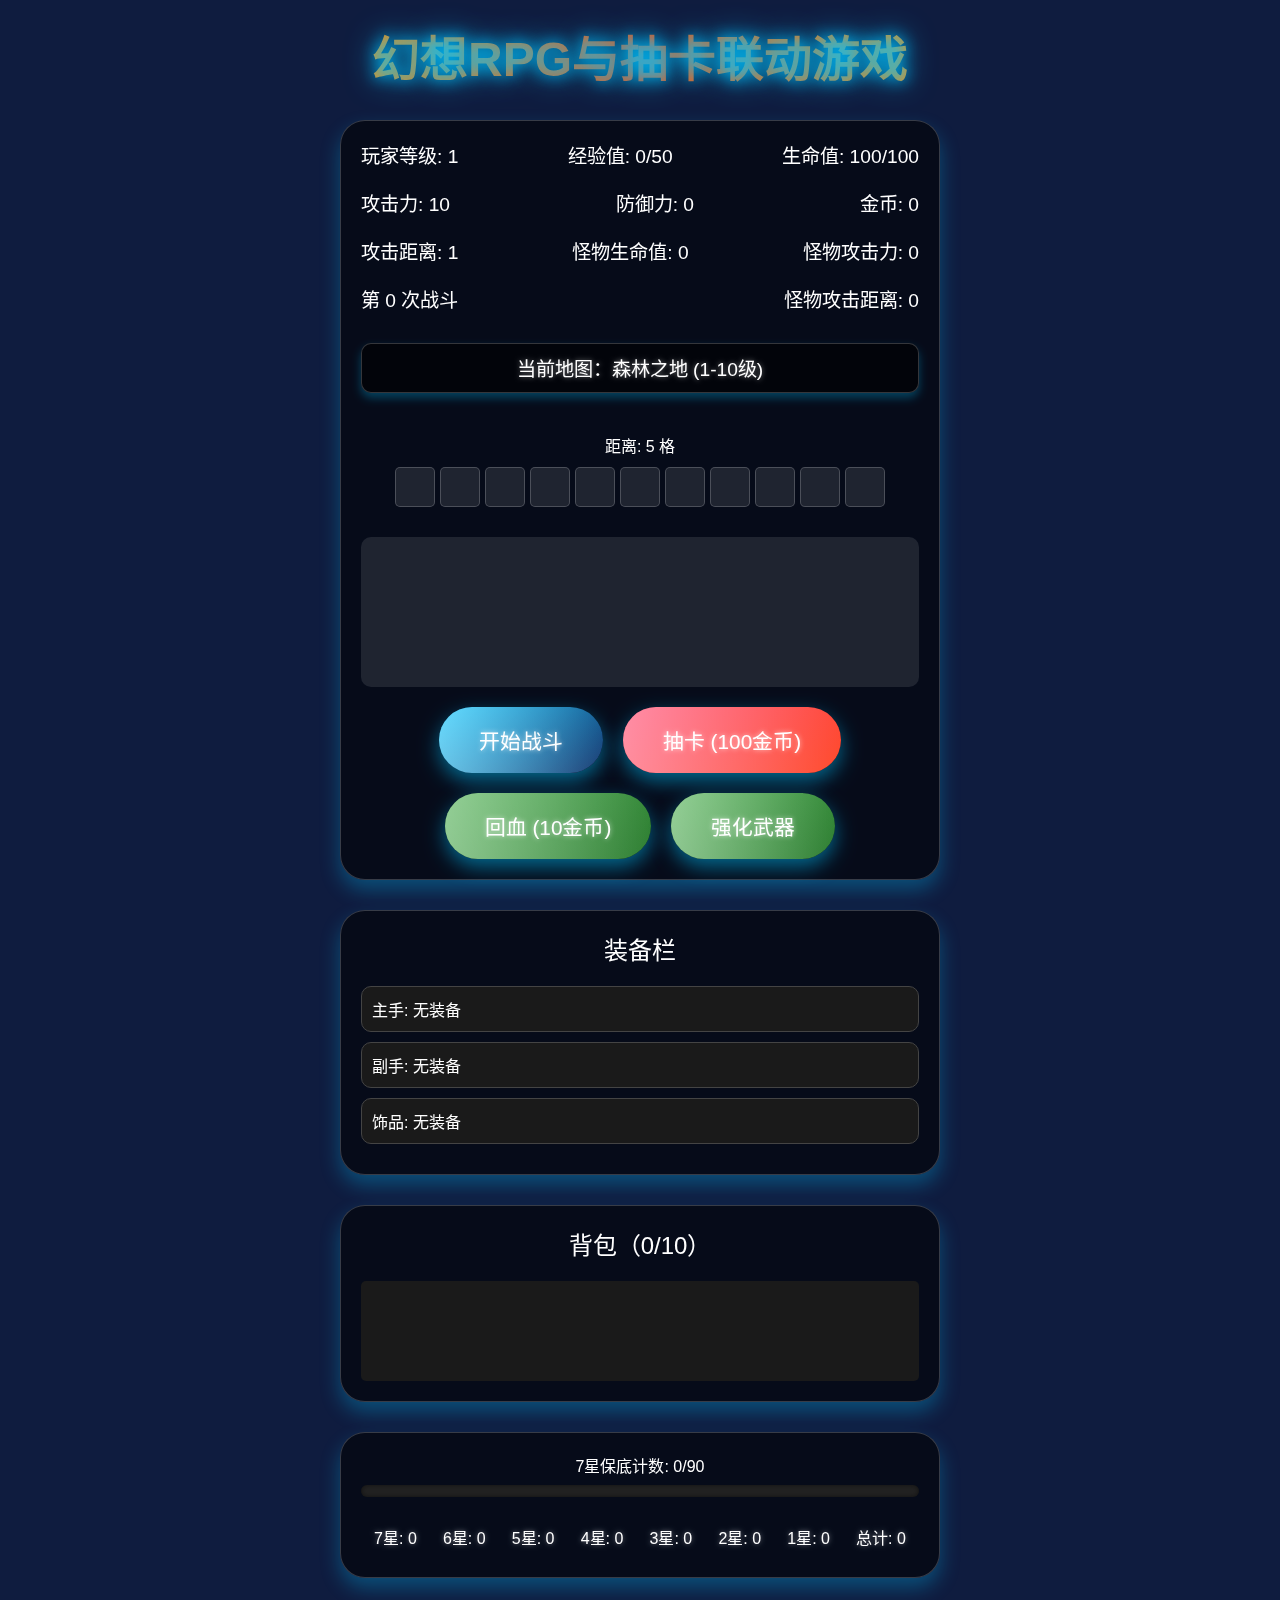
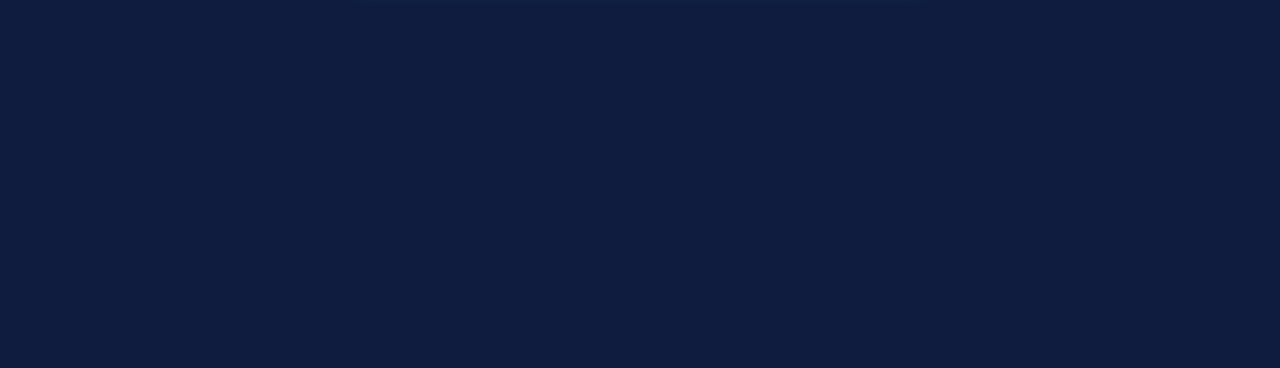
==== commit da2220dd: "地图系统更新" ====
--- a/index.html
+++ b/index.html
@@ -3,7 +3,8 @@
 <head>
     <meta charset="UTF-8">
     <meta name="viewport" content="width=device-width, initial-scale=1.0">
-    <title>幻想RPG与抽卡联动游戏（新战斗系统）</title>
+    <title>幻想RPG与抽卡联动游戏</title>
+    <link rel="stylesheet" href="mapSystem.css">
     <style>
         * {
             margin: 0;
@@ -686,6 +687,8 @@
                 <div>第 <span id="battle-count">0</span> 次战斗</div>
                 <div>怪物攻击距离: <span id="monster-lai">0</span></div>
             </div>
+            <!-- 地图信息 -->
+            <div id="map-info">当前地图：森林之地 (1-10级)</div>
             <!-- 距离度显示 -->
             <div class="distance-display">
                 <div>距离: <span id="distance">5</span> 格</div>
@@ -706,6 +709,7 @@
             <div class="log" id="battle-log"></div>
             <div class="action-buttons">
                 <button class="wish-button" id="fight-button">开始战斗</button>
+                <button class="wish-button" id="boss-button" style="display: none;">挑战地图王</button>
                 <button class="wish-button wish-button-10" id="gacha-button">抽卡 (100金币)</button>
                 <button class="wish-button wish-button-heal" id="heal-button">回血 (10金币)</button>
                 <button class="wish-button enhance-button" id="open-enhance-button">强化武器</button>
@@ -794,5 +798,6 @@
     <script src="equipment.js"></script>
     <script src="enhance.js"></script>
     <script src="main.js"></script>
+    <script src="mapSystem.js"></script>
 </body>
 </html>--- a/mapSystem.css
+++ b/mapSystem.css
@@ -0,0 +1,46 @@
+#map-info {
+    font-size: 1.2rem;
+    background: rgba(0, 0, 0, 0.6);
+    border-radius: 10px;
+    padding: 10px;
+    margin: 10px 0;
+    text-shadow: 0 0 5px rgba(255, 255, 255, 0.5);
+    box-shadow: 0 5px 10px rgba(0, 195, 255, 0.3);
+    border: 1px solid rgba(255, 255, 255, 0.2);
+}
+
+#boss-button {
+    background: linear-gradient(135deg, #ff0000 0%, #8b0000 100%);
+    border: none;
+    color: #fff;
+    padding: 18px 40px;
+    font-size: 1.3rem;
+    border-radius: 50px;
+    cursor: pointer;
+    box-shadow: 0 8px 20px rgba(255, 0, 0, 0.5);
+    transition: all 0.3s;
+    position: relative;
+    overflow: hidden;
+    text-shadow: 0 0 5px rgba(255, 255, 255, 0.7);
+}
+
+#boss-button:hover {
+    transform: translateY(-5px) scale(1.05);
+    box-shadow: 0 12px 30px rgba(255, 0, 0, 0.7);
+    background: linear-gradient(135deg, #ff416c 0%, #ff4b2b 100%);
+}
+
+#boss-button::before {
+    content: '';
+    position: absolute;
+    top: 0;
+    left: -100%;
+    width: 200%;
+    height: 100%;
+    background: linear-gradient(90deg, transparent, rgba(255, 255, 255, 0.4), transparent);
+    transition: 0.6s;
+}
+
+#boss-button:hover::before {
+    left: 100%;
+}